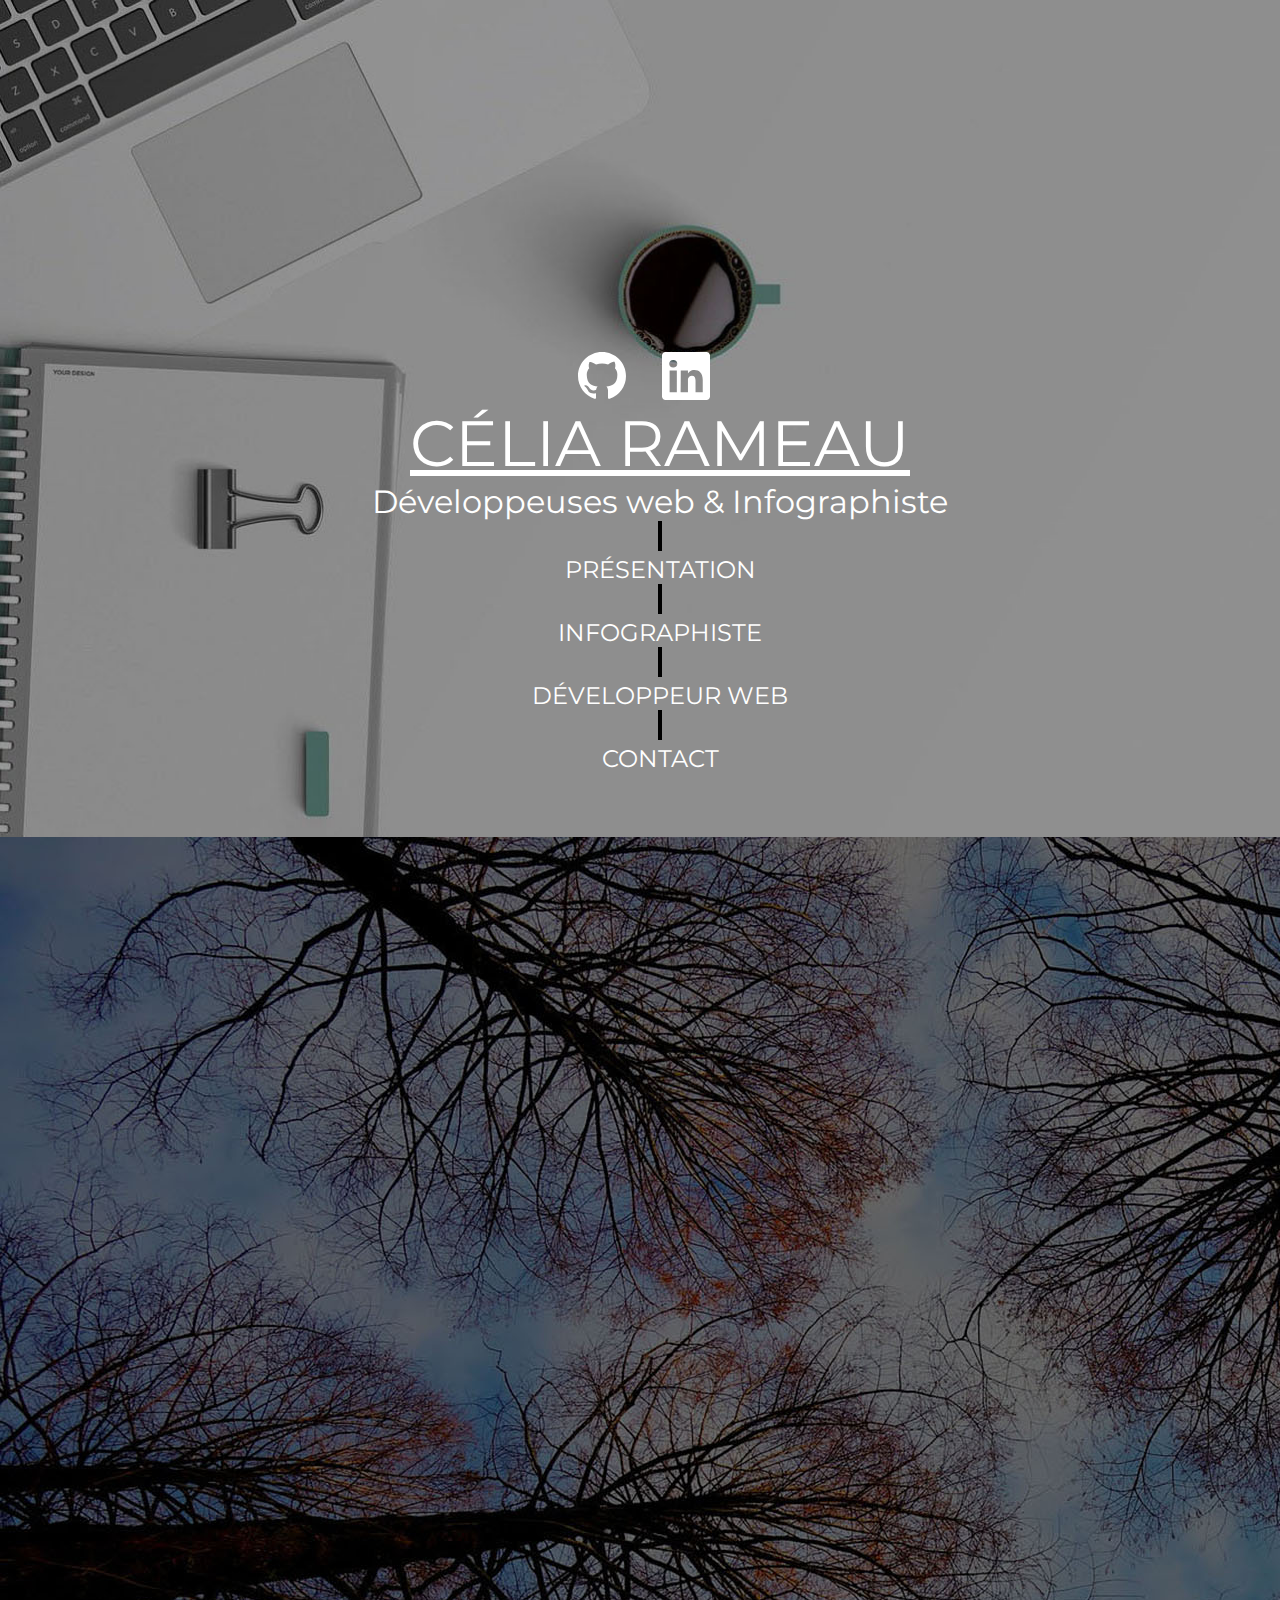
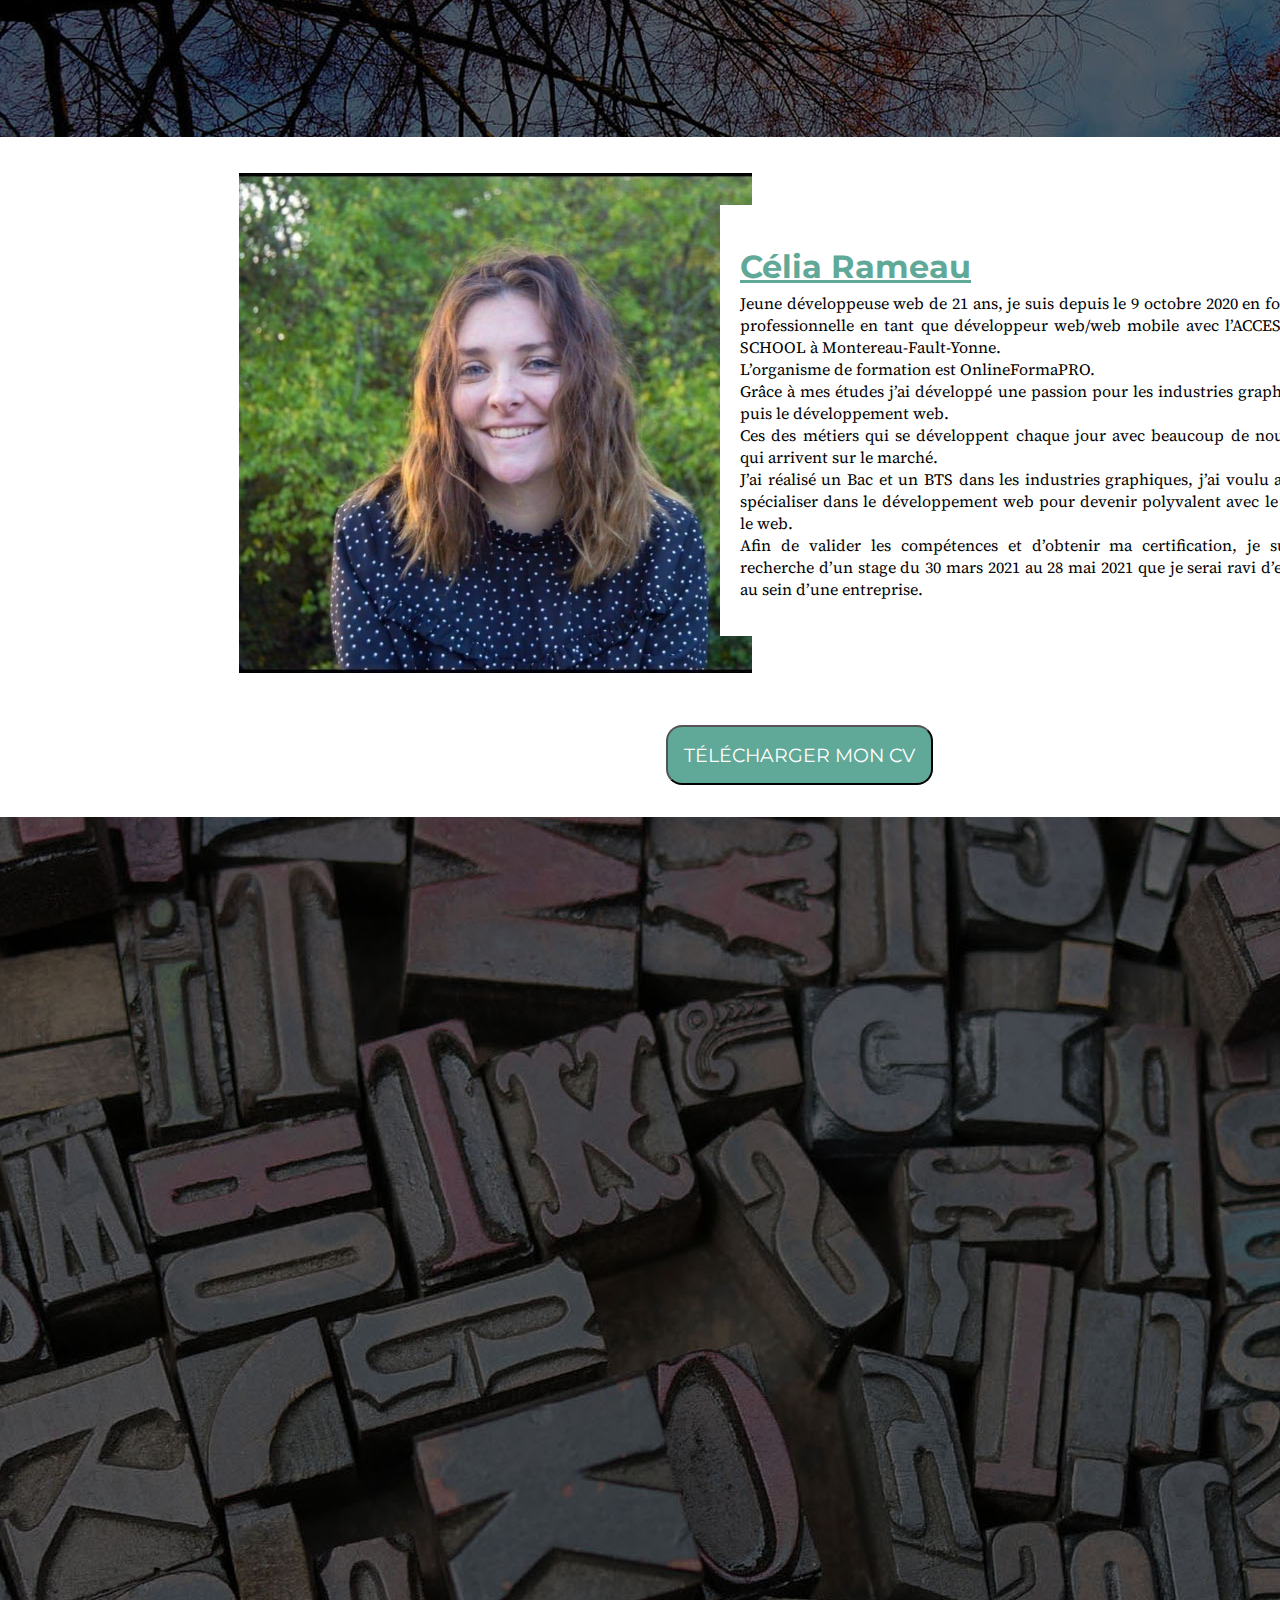
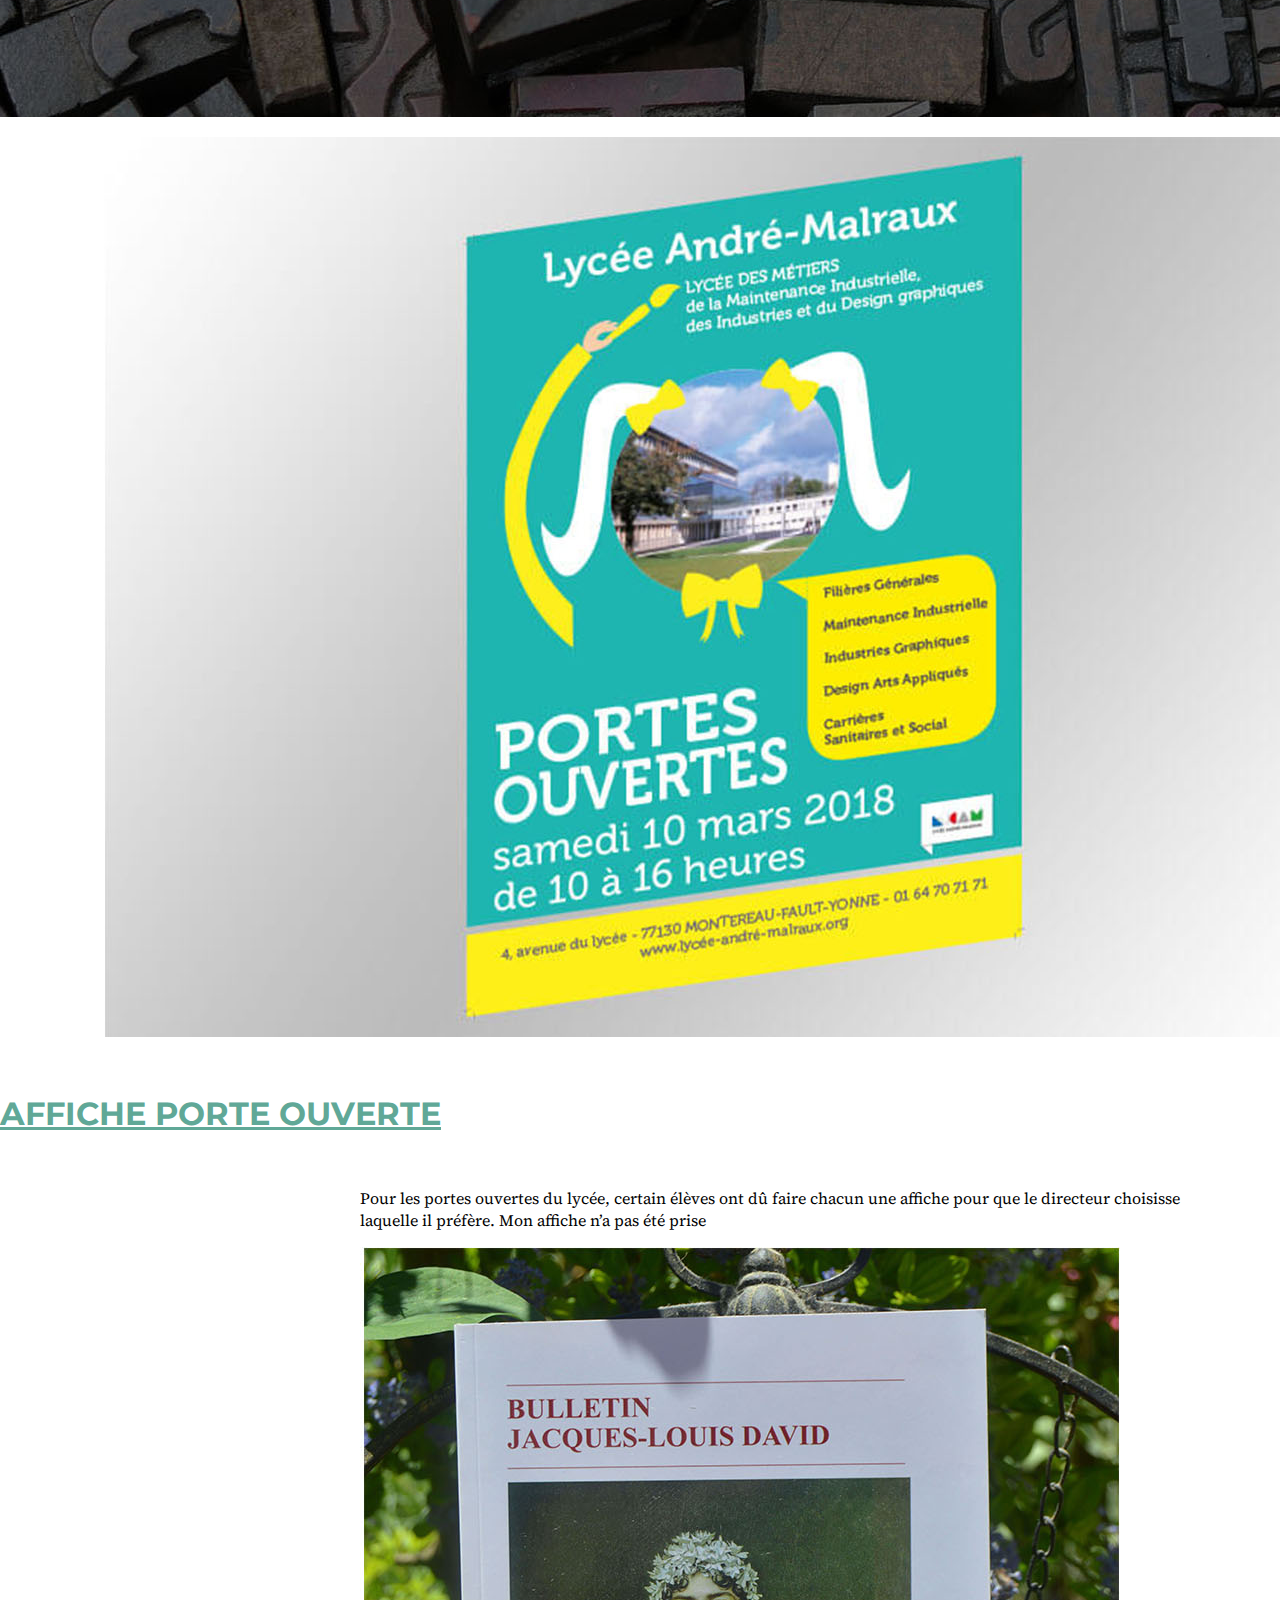
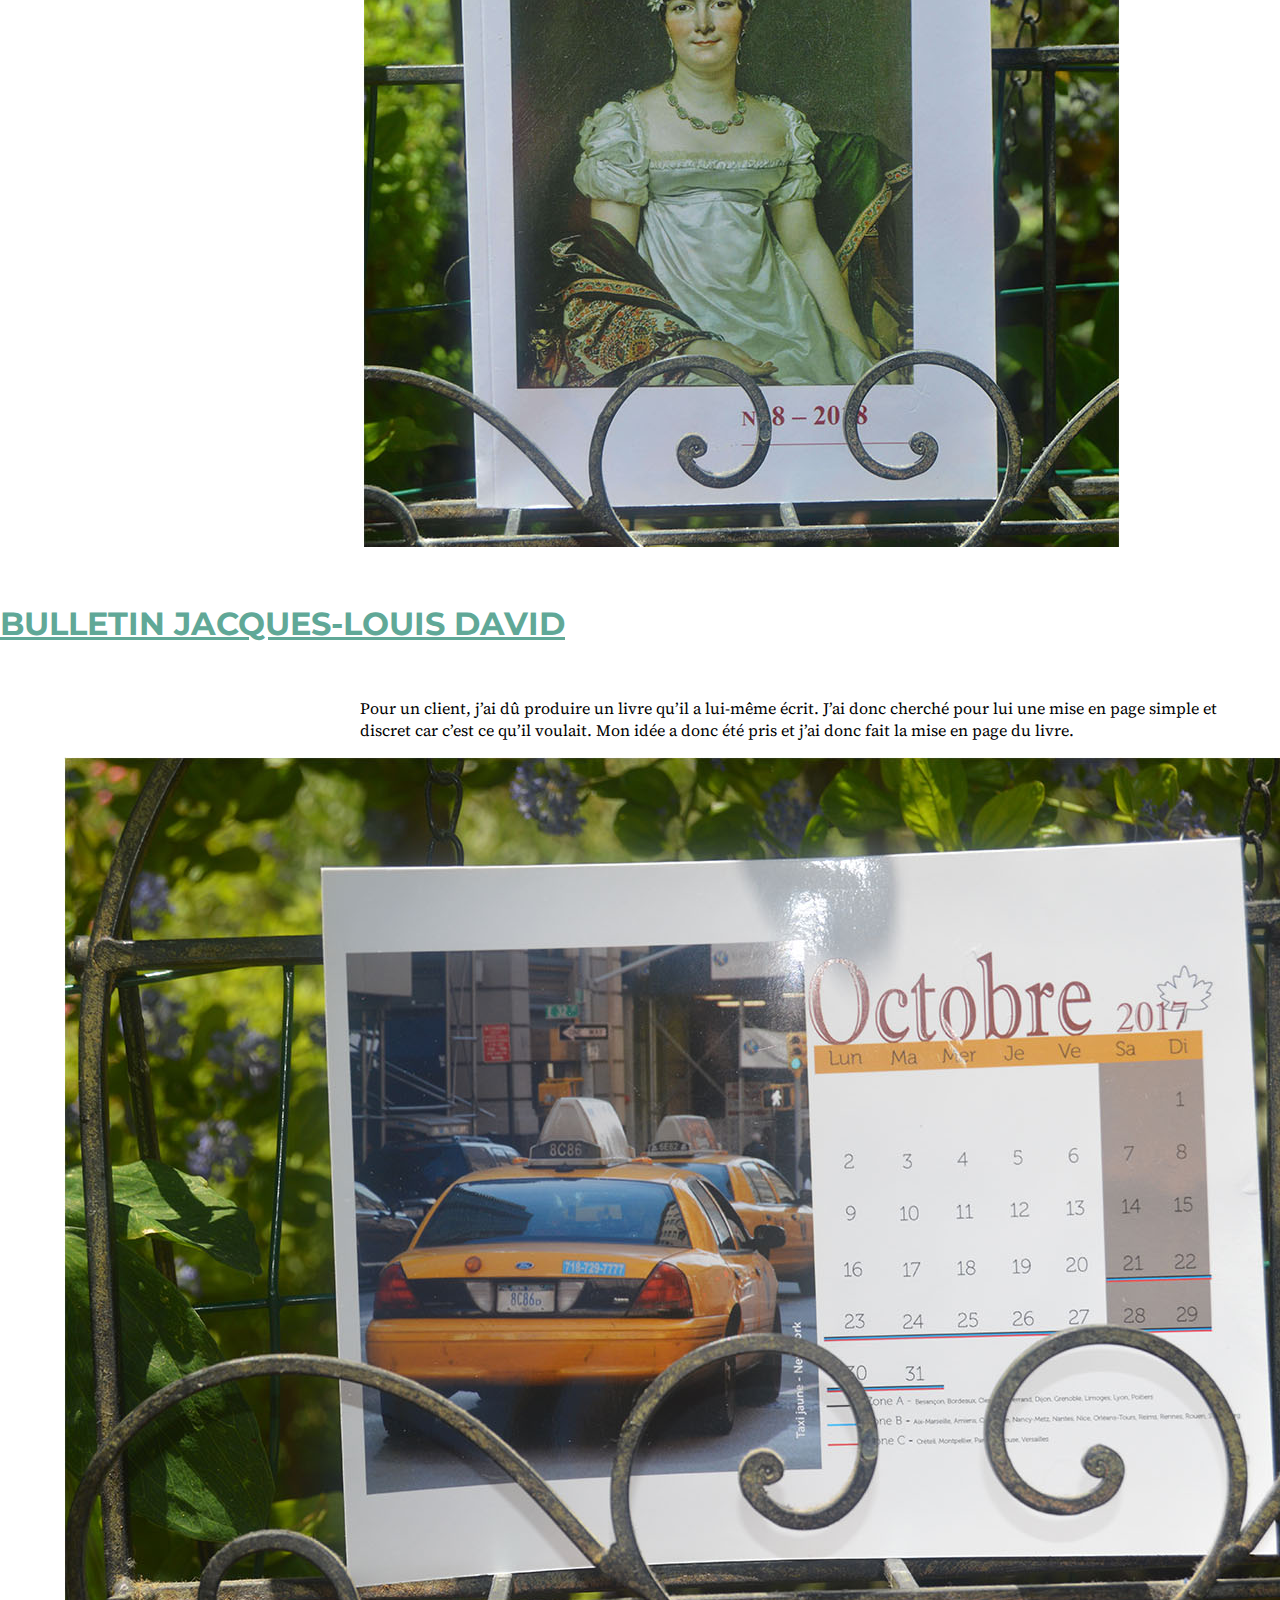
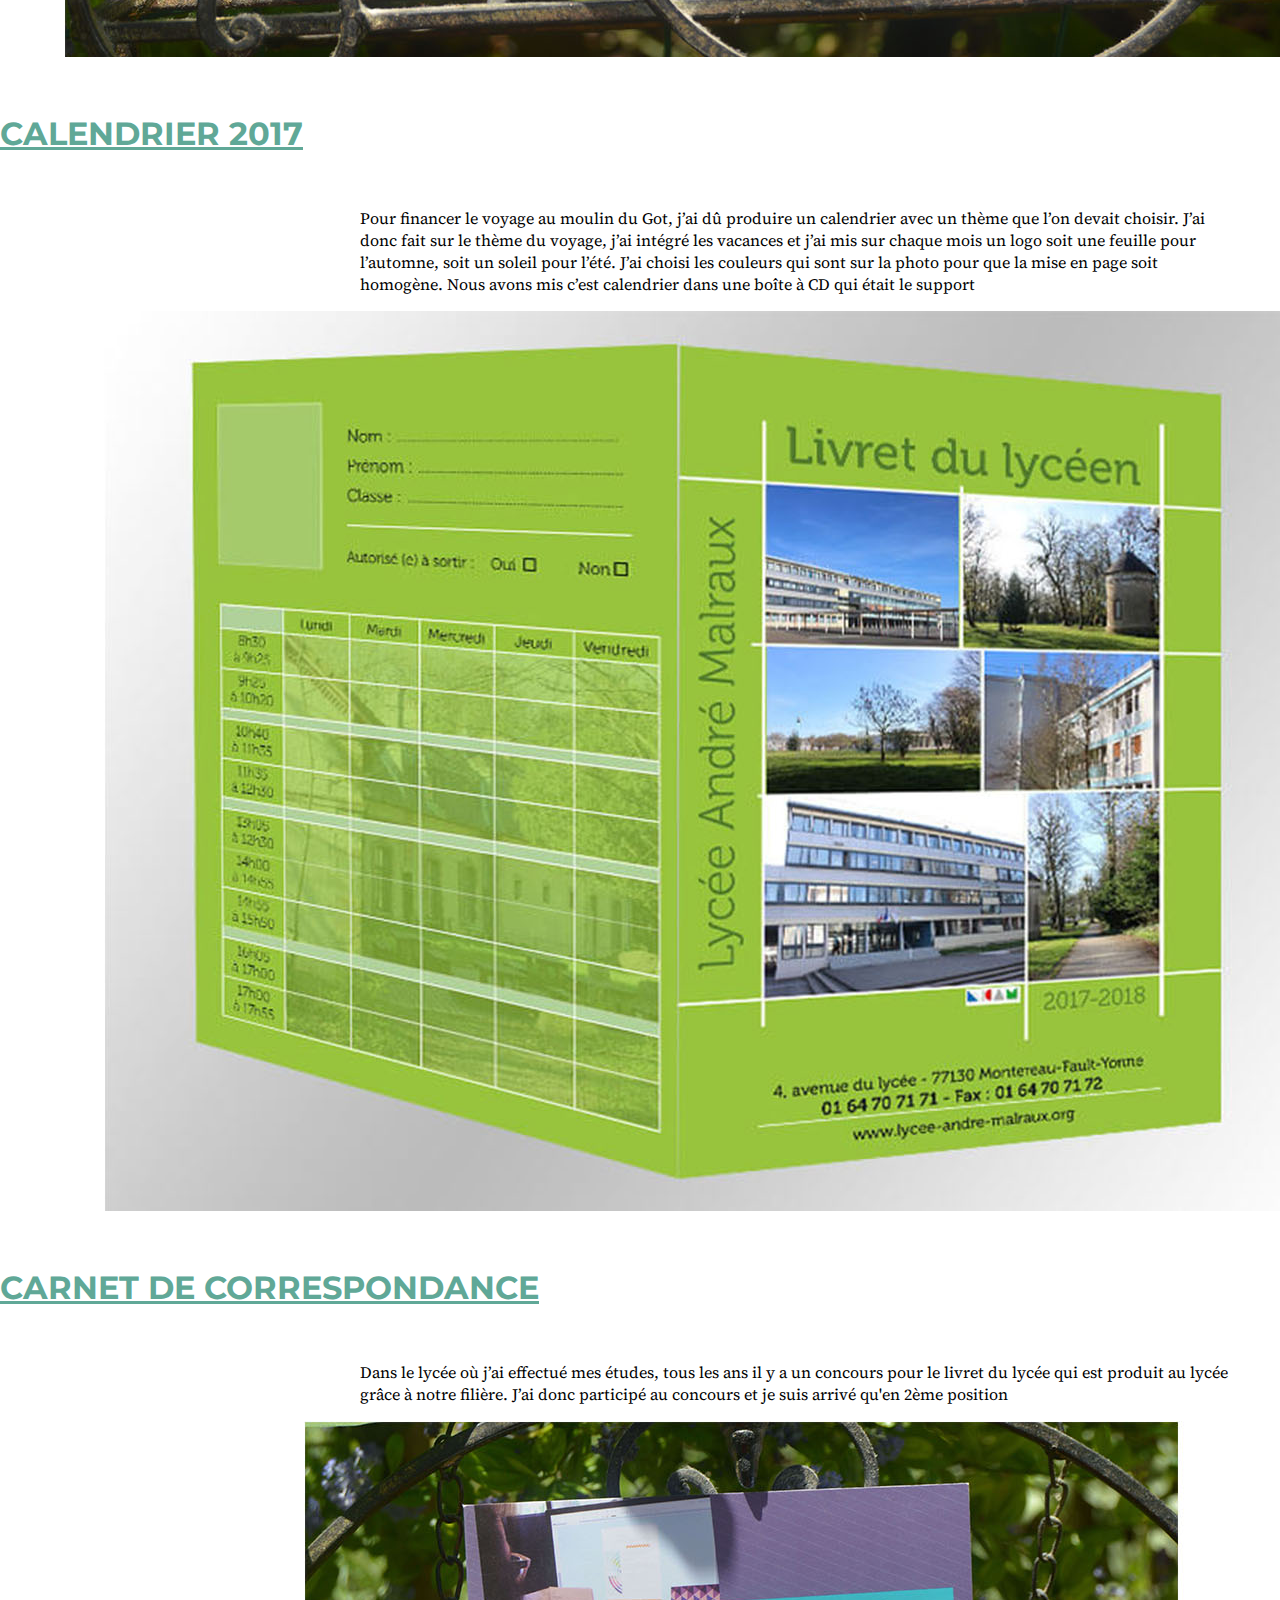
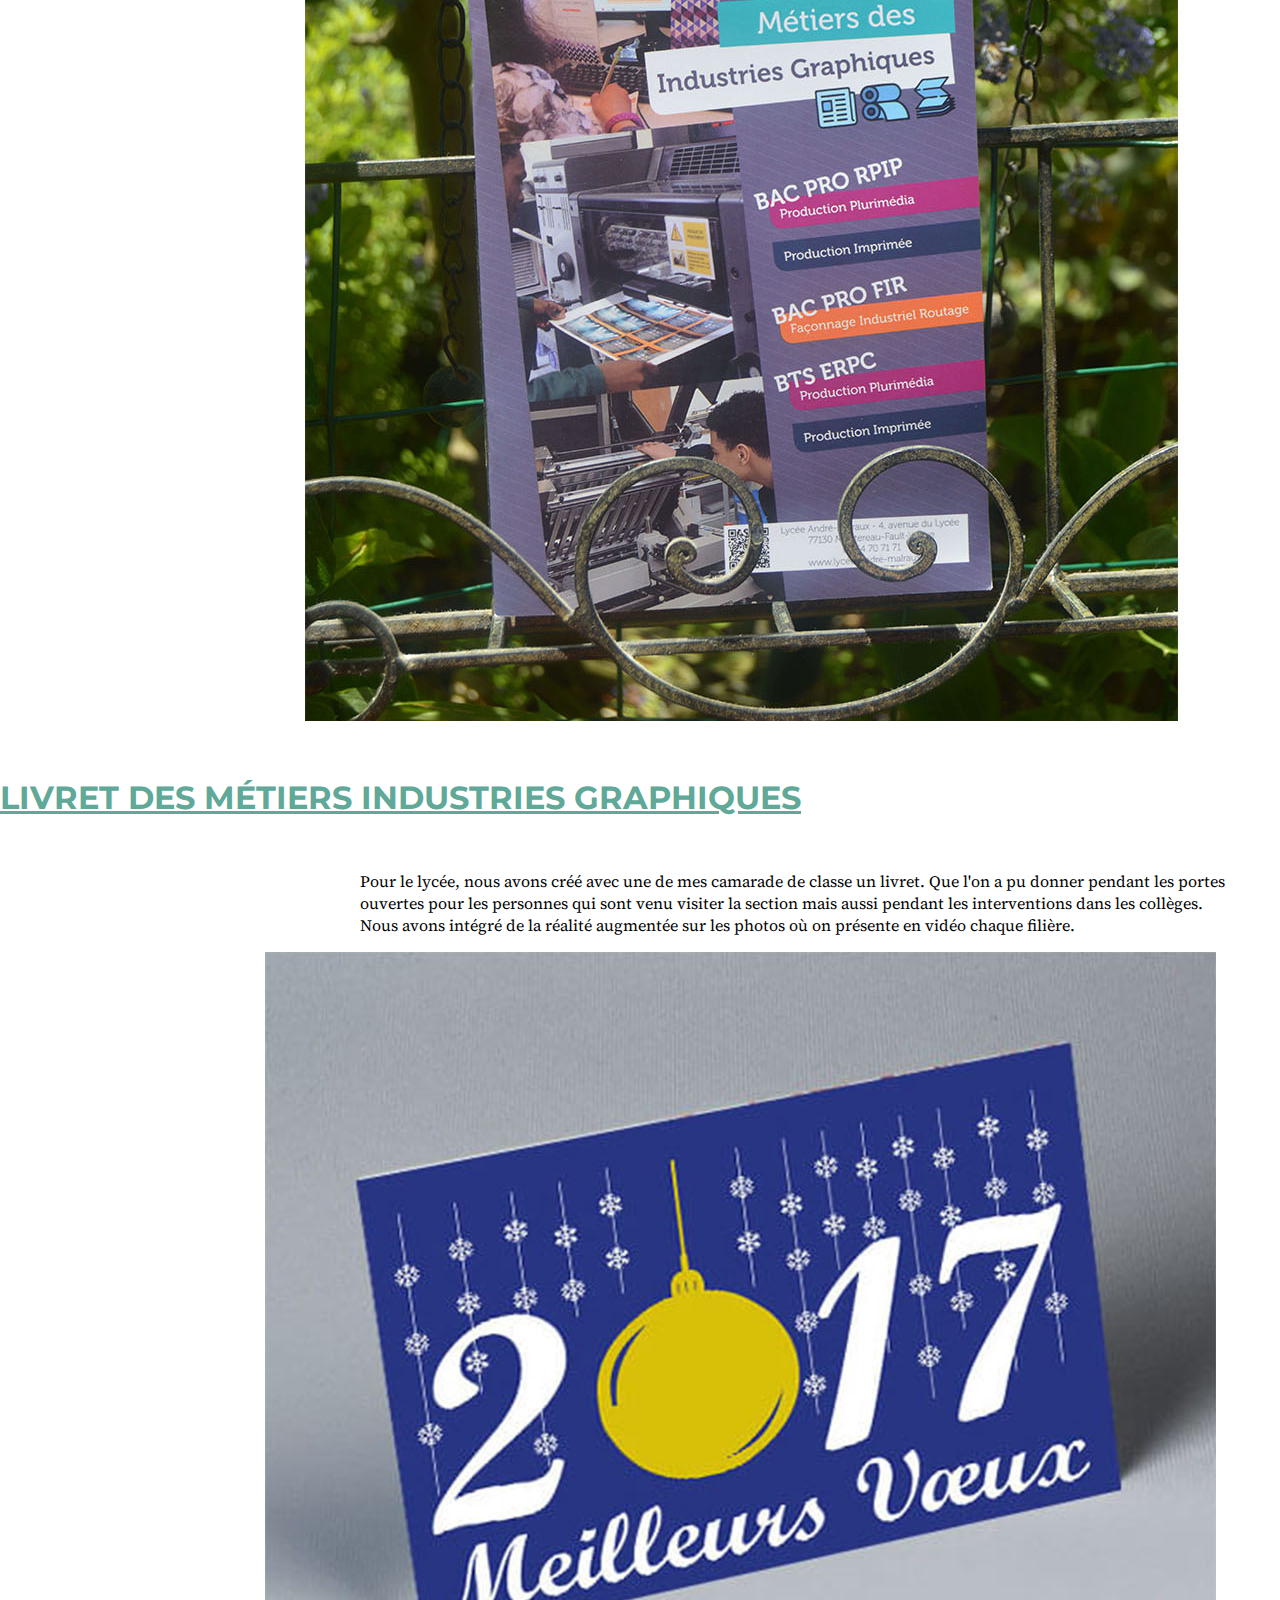
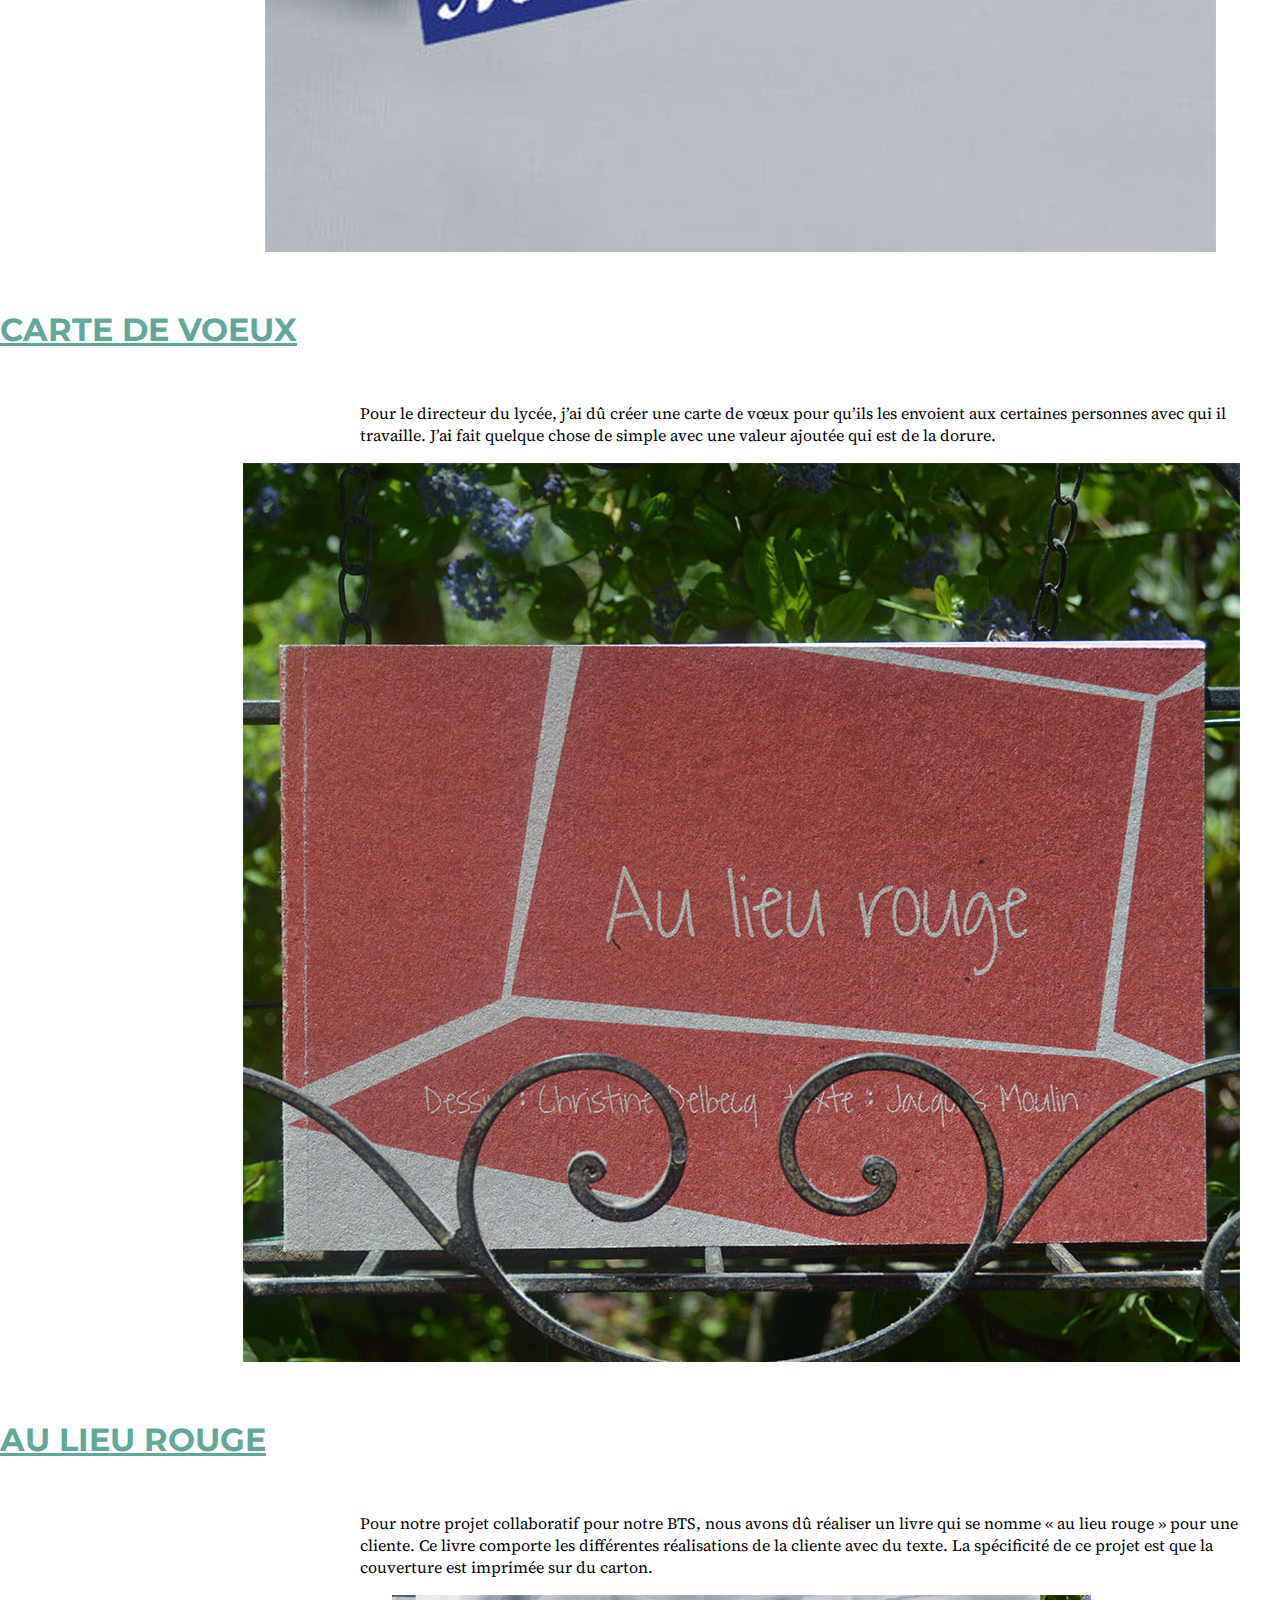
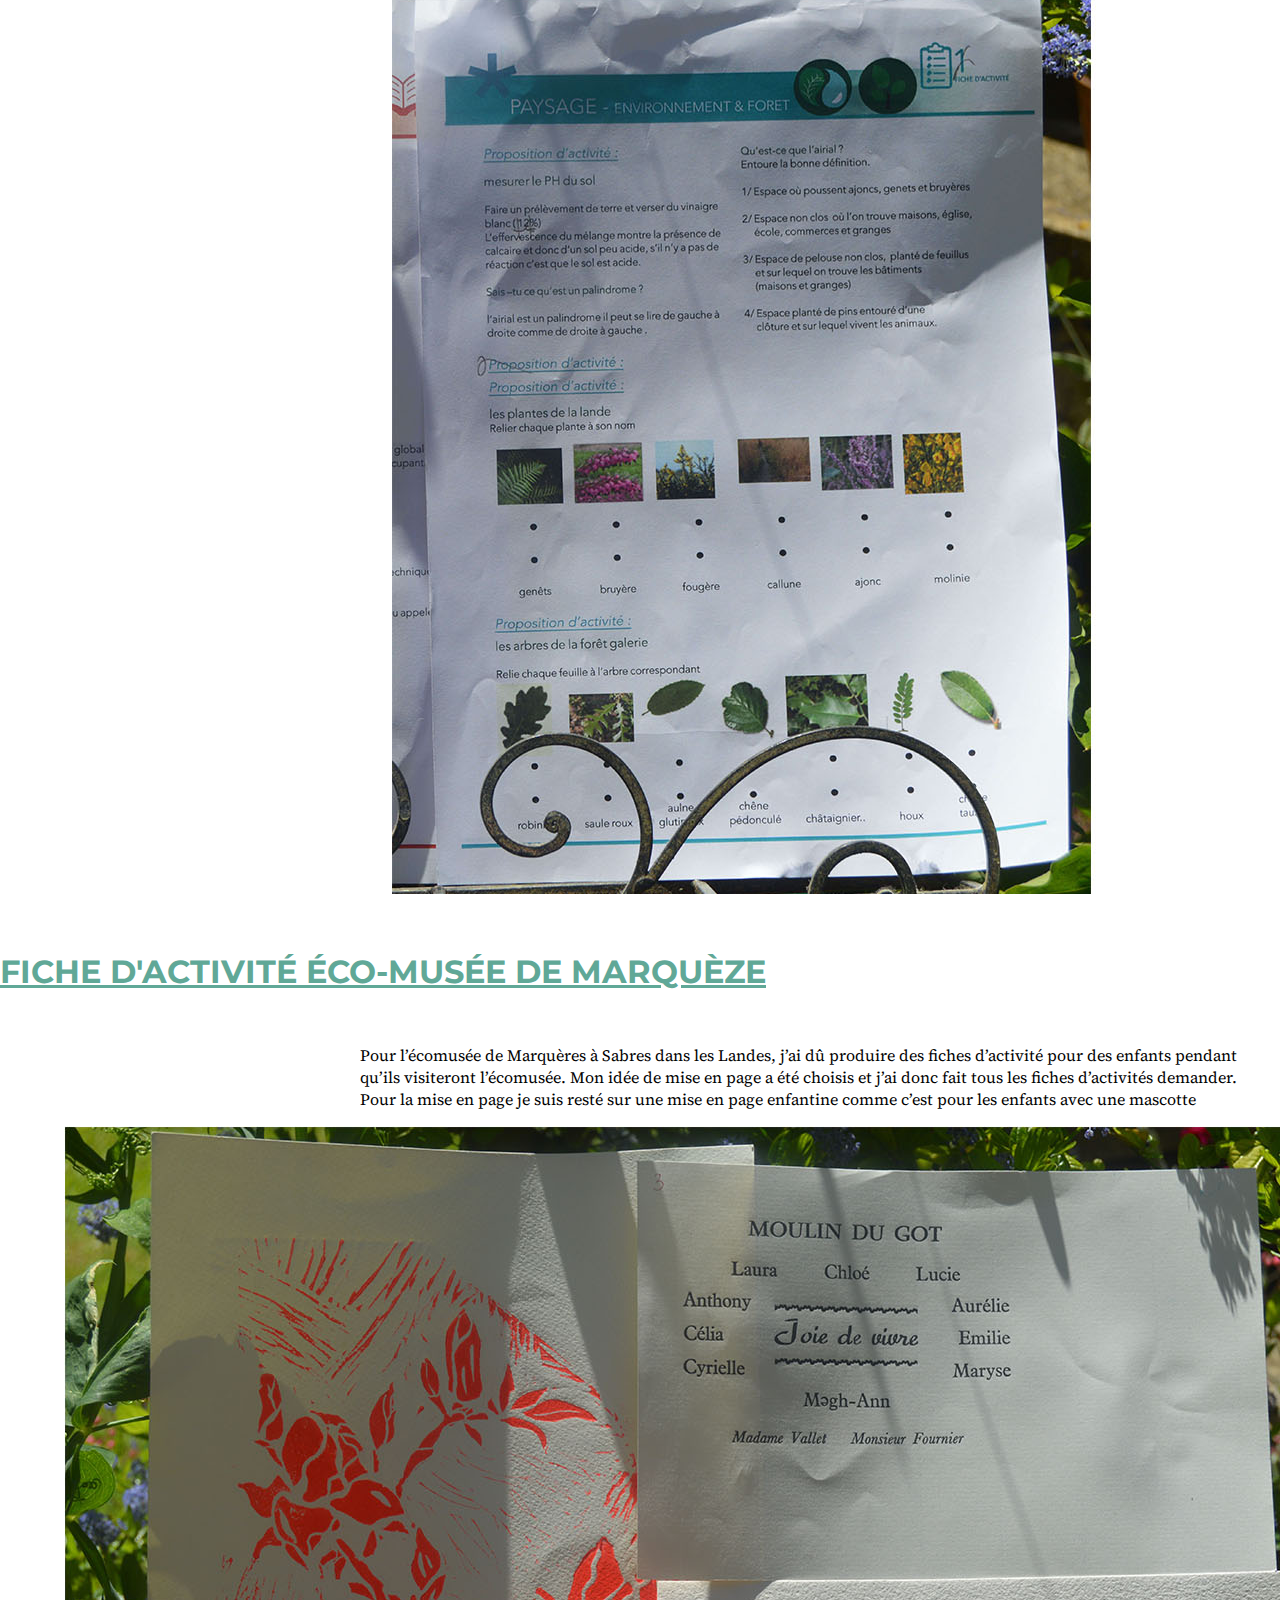
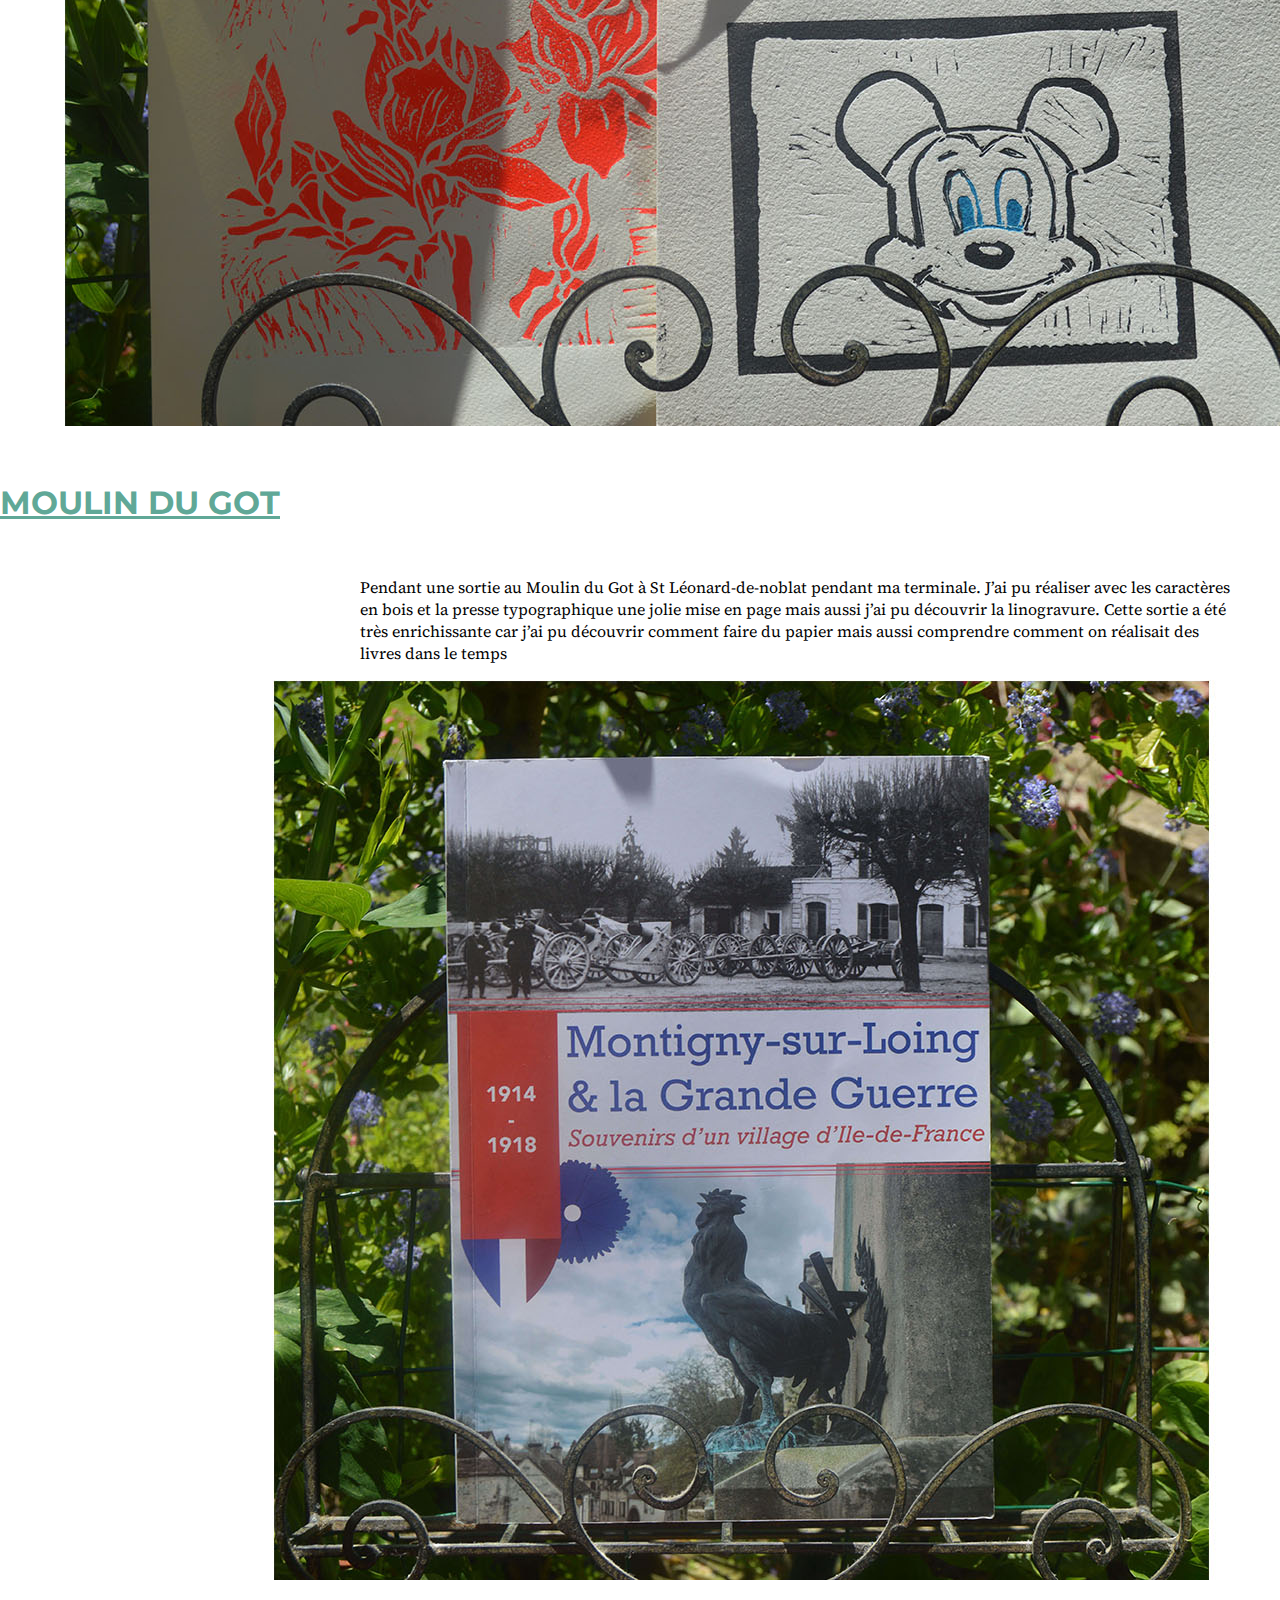
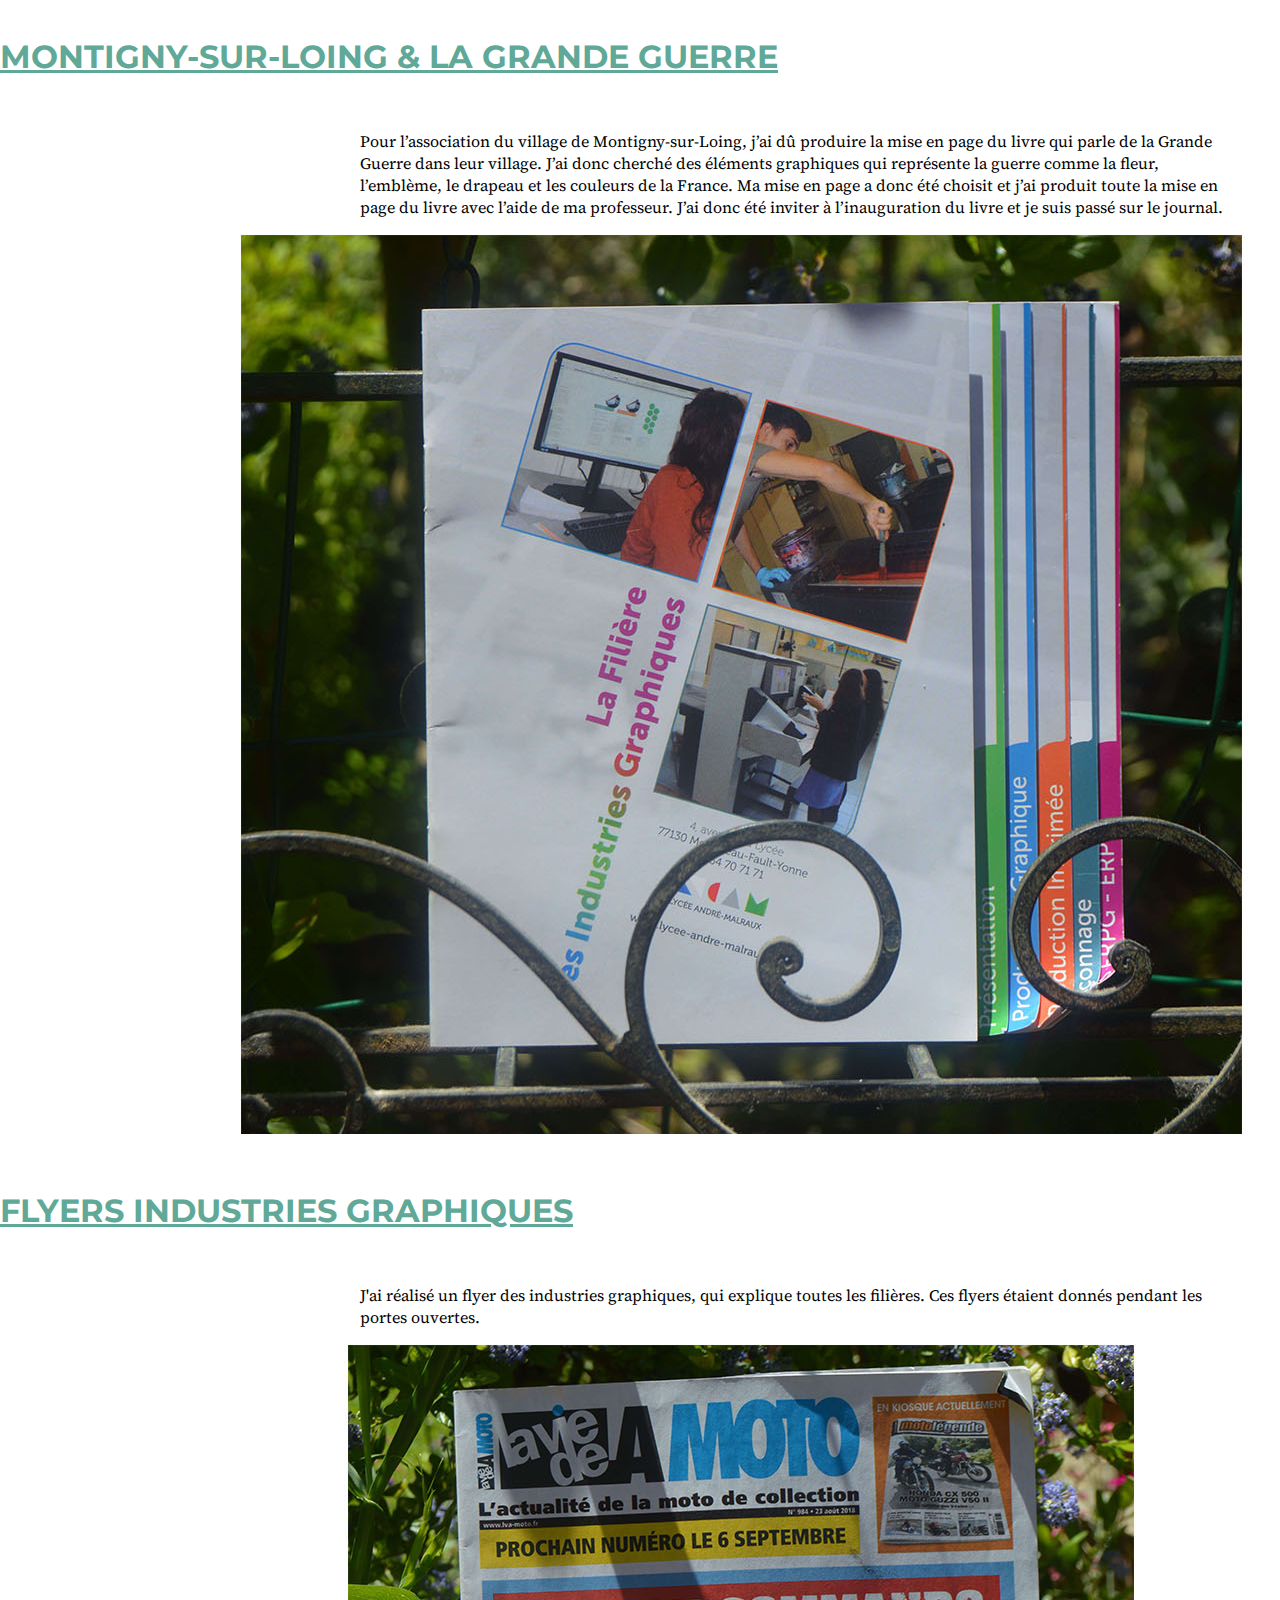
==== index.html @ f7e429fc "manque plus que contact" ====
<!DOCTYPE html>
<html lang="en">
<head>
    <meta charset="UTF-8">
    <meta name="viewport" content="width=device-width, initial-scale=1.0">
    <link href="https://cdn.jsdelivr.net/npm/bootstrap@5.0.0-beta1/dist/css/bootstrap.min.css" rel="stylesheet" integrity="sha384-giJF6kkoqNQ00vy+HMDP7azOuL0xtbfIcaT9wjKHr8RbDVddVHyTfAAsrekwKmP1" crossorigin="anonymous">
    <link href="https://fonts.googleapis.com/css2?family=Montserrat:ital,wght@0,100;0,200;0,300;0,500;0,600;0,700;0,800;0,900;1,100;1,200;1,300;1,400;1,500;1,600;1,700;1,800;1,900&display=swap" rel="stylesheet">
    <link href="https://fonts.googleapis.com/css2?family=Source+Serif+Pro:ital,wght@0,200;0,300;0,400;0,600;0,700;0,900;1,200;1,300;1,400;1,600;1,700;1,900&display=swap" rel="stylesheet">
    <link rel="stylesheet" href="assets/css/index.css">
    <link rel="stylesheet" href="assets/css/accordeon.css">
    
    <title>Document</title>
</head>
<body>
    <!-- HEADER -->
    <header>
        <div id="accueil" class="placement">
            <ul>
                <li>
                  <svg xmlns="http://www.w3.org/2000/svg" width="3em" height="3em" fill="currentColor" class="bi bi-github" viewBox="0 0 16 16">
                    <path d="M8 0C3.58 0 0 3.58 0 8c0 3.54 2.29 6.53 5.47 7.59.4.07.55-.17.55-.38 0-.19-.01-.82-.01-1.49-2.01.37-2.53-.49-2.69-.94-.09-.23-.48-.94-.82-1.13-.28-.15-.68-.52-.01-.53.63-.01 1.08.58 1.23.82.72 1.21 1.87.87 2.33.66.07-.52.28-.87.51-1.07-1.78-.2-3.64-.89-3.64-3.95 0-.87.31-1.59.82-2.15-.08-.2-.36-1.02.08-2.12 0 0 .67-.21 2.2.82.64-.18 1.32-.27 2-.27.68 0 1.36.09 2 .27 1.53-1.04 2.2-.82 2.2-.82.44 1.1.16 1.92.08 2.12.51.56.82 1.27.82 2.15 0 3.07-1.87 3.75-3.65 3.95.29.25.54.73.54 1.48 0 1.07-.01 1.93-.01 2.2 0 .21.15.46.55.38A8.012 8.012 0 0 0 16 8c0-4.42-3.58-8-8-8z"/>
                  </svg>
                  <svg xmlns="http://www.w3.org/2000/svg" width="3em" height="3em" fill="currentColor" class="bi bi-linkedin" viewBox="0 0 16 16">
                    <path d="M0 1.146C0 .513.526 0 1.175 0h13.65C15.474 0 16 .513 16 1.146v13.708c0 .633-.526 1.146-1.175 1.146H1.175C.526 16 0 15.487 0 14.854V1.146zm4.943 12.248V6.169H2.542v7.225h2.401zm-1.2-8.212c.837 0 1.358-.554 1.358-1.248-.015-.709-.52-1.248-1.342-1.248-.822 0-1.359.54-1.359 1.248 0 .694.521 1.248 1.327 1.248h.016zm4.908 8.212V9.359c0-.216.016-.432.08-.586.173-.431.568-.878 1.232-.878.869 0 1.216.662 1.216 1.634v3.865h2.401V9.25c0-2.22-1.184-3.252-2.764-3.252-1.274 0-1.845.7-2.165 1.193v.025h-.016a5.54 5.54 0 0 1 .016-.025V6.169h-2.4c.03.678 0 7.225 0 7.225h2.4z"/>
                  </svg>
                </li>
                <li>
                    <a class="celia" href="#accueil">Célia Rameau <br> </a>
                    <div class="metier">
                        <span>Développeuses web & Infographiste</span>
                    </div>
                </li>
                <div class=" border">
                </div>
                <li>
                    <a href="#presentation">Présentation</a>
                </li>
                <div class=" border">
                </div>
                <li>
                    <a href="#industries">Infographiste</a>
                </li>
                <div class=" border">
                </div>
                <li>
                    <a href="#site">Développeur web</a>
                </li>
                <div class=" border">
                </div>
                <li>
                    <a href="#contact">Contact</a>
                </li>
            </ul>
        </div>
    </header>
    <!-- FIN HEADER -->

    <!-- CONTAINER -->
    <div>
        <div class="display">
            <section>

              <!-- PRESENTATIION -->
              <div id="presentation">
                  <img src="assets/image/arbre.jpg" alt="Landrover.com">
              </div>
              <div id="flush-collapseOne"aria-labelledby="flush-headingOne" data-bs-parent="#accordionFlushExample">
                <div class="accordion-body">
                  <!-- DIV QUI REGROUPE TOUTE MA PRESENTATION-->
                  <div class="produit">
                    <!-- IMAGE DE MOI -->
                    <div>
                      <img src="assets/image/moi.jpg" height="500px" alt="">
                    </div>
                    <!-- FIN DE LIMAGE DE MOI -->
                    <!-- PRESENTATION DE MOI -->
                    <div>
                      <!--PERMET DE METTRE UN FOND-->
                      <div class="article">
                      <!-- PERMET UN PADDING DANS LA DIV ARTICLE -->
                        <div class="article1">
                          <!-- PETITITRE -->
                          <h3>Célia Rameau </h3>
                          <!-- FIN PETITITRE -->
                          <p>Jeune développeuse web de 21 ans, je suis depuis le 9 octobre 2020 en formation professionnelle en tant que développeur web/web mobile avec l’ACCESS CODE SCHOOL à Montereau-Fault-Yonne. <br>L’organisme de formation est OnlineFormaPRO.
                          <br>Grâce à mes études j’ai développé une passion pour les industries graphiques et puis le développement web.<br> Ces des métiers qui se développent chaque jour avec beaucoup de nouveautés qui arrivent sur le marché. <br>
                          J’ai réalisé un Bac et un BTS dans les industries graphiques, j’ai voulu aussi me spécialiser dans le développement web pour devenir polyvalent avec le print et le web.<br>
                          Afin de valider les compétences et d’obtenir ma certification, je suis à la recherche d’un stage du 30 mars 2021 au 28 mai 2021 que je serai ravi d’effectuer au sein d’une entreprise. <br>
                          </p>
                        </div>
                      </div>
                      <!-- FIN DE LA DIV ARTICLE -->
                    </div>
                    <!-- FIN PREMIER DE MOI  -->
                  </div>
                  <!-- FIN DE LA DIV QUI MA PRESENTATION -->
                  <div class="button1">
                    <button type="button " class="button">
                      <a style="color:white;" href="cv.pdf" target="blanck">Télécharger mon CV</a>
                    </button>
                  </div> 
                </div>
              </div>

              <!-- INDUSTRIES GRAPHIQUES -->
              <div id="industries">
                <img src="assets/image/infographiste.jpg" alt="Landrover.com">
              </div>
              <div id="flush-collapseTwo"aria-labelledby="flush-headingTwo" data-bs-parent="#accordionFlushExample">
                <div class="accordion-body">
                  <div id="carouselExampleDark" class="carousel carousel-dark slide" data-bs-ride="carousel">
                    <ol class="carousel-indicators">
                      <li data-bs-target="#carouselExampleDark" data-bs-slide-to="0" class="active"></li>
                      <li data-bs-target="#carouselExampleDark" data-bs-slide-to="1"></li>
                      <li data-bs-target="#carouselExampleDark" data-bs-slide-to="2"></li>
                      <li data-bs-target="#carouselExampleDark" data-bs-slide-to="3"></li>
                      <li data-bs-target="#carouselExampleDark" data-bs-slide-to="4"></li>
                      <li data-bs-target="#carouselExampleDark" data-bs-slide-to="5"></li>
                      <li data-bs-target="#carouselExampleDark" data-bs-slide-to="6"></li>
                      <li data-bs-target="#carouselExampleDark" data-bs-slide-to="7"></li>
                      <li data-bs-target="#carouselExampleDark" data-bs-slide-to="8"></li>
                      <li data-bs-target="#carouselExampleDark" data-bs-slide-to="9"></li>
                      <li data-bs-target="#carouselExampleDark" data-bs-slide-to="10"></li>
                      <li data-bs-target="#carouselExampleDark" data-bs-slide-to="11"></li>
                      <li data-bs-target="#carouselExampleDark" data-bs-slide-to="12"></li>
                      <li data-bs-target="#carouselExampleDark" data-bs-slide-to="13"></li>
                    </ol>
                    <div class="carousel-inner">
                      <div class="carousel-item active" data-bs-interval="10000">
                        <img src="assets/imprimerie/affiche1.jpg" class="d-block w-100" alt="...">
                        <div class="carousel-caption d-none d-md-block bloc">
                          <h5>Affiche Porte ouverte</h5>
                            <div class="paragraphe">
                              <p>Pour les portes ouvertes du lycée, certain élèves ont dû faire chacun une affiche pour que le directeur choisisse laquelle il préfère. Mon affiche n’a pas été prise</p>
                            </div>
                        </div>
                      </div>
                      <div class="carousel-item" data-bs-interval="2000">
                        <img src="assets/imprimerie/bulletin1.JPG" class="d-block w-100" alt="...">
                        <div class="carousel-caption d-none d-md-block bloc">
                          <h5>Bulletin Jacques-Louis David</h5>
                          <div class="paragraphe">
                            <p>Pour un client, j’ai dû produire un livre qu’il a lui-même écrit. J’ai donc cherché pour lui une mise en page simple et discret car c’est ce qu’il voulait. Mon idée a donc été pris et j’ai donc fait la mise en page du livre.</p>
                          </div>
                        </div>
                      </div>
                      <div class="carousel-item">
                        <img src="assets/imprimerie/calendrier1.JPG" class="d-block w-100" alt="...">
                        <div class="carousel-caption d-none d-md-block bloc">
                          <h5> Calendrier 2017</h5>
                          <div class="paragraphe">
                            <p>Pour financer le voyage au moulin du Got, j’ai dû produire un calendrier avec un thème que l’on devait choisir. J’ai donc fait sur le thème du voyage, j’ai intégré les vacances et j’ai mis sur chaque mois un logo soit une feuille pour l’automne, soit un soleil pour l’été. J’ai choisi les couleurs qui sont sur la photo pour que la mise en page soit homogène. Nous avons mis c’est calendrier dans une boîte à CD qui était le support</p>
                          </div>
                        </div>
                      </div>
                      <div class="carousel-item">
                        <img src="assets/imprimerie/carnet de correspondance1.jpg" class="d-block w-100" alt="...">
                        <div class="carousel-caption d-none d-md-block bloc">
                          <h5>Carnet de Correspondance</h5>
                          <div class="paragraphe">
                            <p>Dans le lycée où j’ai effectué mes études, tous les ans il y a un concours pour le livret du lycée qui est produit au lycée grâce à notre filière. J’ai donc participé au concours et je suis arrivé qu'en 2ème position</p>
                          </div>
                        </div>
                      </div>
                      <div class="carousel-item">
                        <img src="assets/imprimerie/carnet1.JPG" class="d-block w-100" alt="...">
                        <div class="carousel-caption d-none d-md-block bloc">
                          <h5> Livret des métiers Industries Graphiques</h5>
                          <div class="paragraphe">
                            <p>Pour le lycée, nous avons créé avec une de mes camarade de classe un livret. Que l'on a pu donner pendant les portes ouvertes pour les personnes qui sont venu visiter la section mais aussi pendant les interventions dans les collèges. Nous avons intégré de la réalité augmentée sur les photos où on présente en vidéo chaque filière.</p>
                          </div>
                        </div>
                      </div>
                      <div class="carousel-item">
                        <img src="assets/imprimerie/carte de voeux1.jpg" class="d-block w-100" alt="...">
                        <div class="carousel-caption d-none d-md-block bloc">
                          <h5>Carte de Voeux</h5>
                          <div class="paragraphe">
                            <p>Pour le directeur du lycée, j’ai dû créer une carte de vœux pour qu’ils les envoient aux certaines personnes avec qui il travaille. J’ai fait quelque chose de simple avec une valeur ajoutée qui est de la dorure.</p>
                          </div>
                        </div>
                      </div>
                      <div class="carousel-item">
                        <img src="assets/imprimerie/delbecq1.JPG" class="d-block w-100" alt="...">
                        <div class="carousel-caption d-none d-md-block bloc">
                          <h5>Au lieu Rouge</h5>
                          <div class="paragraphe">
                            <p>Pour notre projet collaboratif pour notre BTS, nous avons dû réaliser un livre qui se nomme « au lieu rouge » pour une cliente. Ce livre comporte les différentes réalisations de la cliente avec du texte. La spécificité de ce projet est que la couverture est imprimée sur du carton.</p>
                          </div>
                        </div>
                      </div>
                      <div class="carousel-item">
                        <img src="assets/imprimerie/fiche1.JPG" class="d-block w-100" alt="...">
                        <div class="carousel-caption d-none d-md-block bloc">
                          <h5>Fiche d'activité éco-musée de Marquèze</h5>
                          <div class="paragraphe">
                            <div class="paragraphe">
                              <p>Pour l’écomusée de Marquères à Sabres dans les Landes, j’ai dû produire des fiches d’activité pour des enfants pendant qu’ils visiteront l’écomusée. Mon idée de mise en page a été choisis et j’ai donc fait tous les fiches d’activités demander. Pour la mise en page je suis resté sur une mise en page enfantine comme c’est pour les enfants avec une mascotte</p>
                            </div>
                          </div>
                        </div>
                      </div>
                      <div class="carousel-item">
                        <img src="assets/imprimerie/imprimerie1.JPG" class="d-block w-100" alt="...">
                        <div class="carousel-caption d-none d-md-block bloc">
                          <h5>Moulin du Got</h5>
                          <div class="paragraphe">
                            <p>Pendant une sortie au Moulin du Got à St Léonard-de-noblat pendant ma terminale. J’ai pu réaliser avec les caractères en bois et la presse typographique une jolie mise en page mais aussi j’ai pu découvrir la linogravure. Cette sortie a été très enrichissante car j’ai pu découvrir comment faire du papier mais aussi comprendre comment on réalisait des livres dans le temps</p>
                          </div>
                        </div>
                      </div>
                      <div class="carousel-item">
                        <img src="assets/imprimerie/livre1.JPG" class="d-block w-100" alt="...">
                        <div class="carousel-caption d-none d-md-block bloc">
                          <h5>Montigny-sur-Loing & la grande guerre</h5>
                          <div class="paragraphe">
                            <p>Pour l’association du village de Montigny-sur-Loing, j’ai dû produire la mise en page du livre qui parle de la Grande Guerre dans leur village. J’ai donc cherché des éléments graphiques qui représente la guerre comme la fleur, l’emblème, le drapeau et les couleurs de la France. Ma mise en page a donc été choisit et j’ai produit toute la mise en page du livre avec l’aide de ma professeur. J’ai donc été inviter à l’inauguration du livre et je suis passé sur le journal.</p>
                          </div>
                        </div>
                      </div>
                      <div class="carousel-item">
                        <img src="assets/imprimerie/livret1.JPG" class="d-block w-100" alt="...">
                        <div class="carousel-caption d-none d-md-block bloc">
                          <h5>Flyers industries graphiques</h5>
                          <div class="paragraphe">
                            <p>J'ai réalisé un flyer des industries graphiques, qui explique toutes les filières. Ces flyers étaient donnés pendant les portes ouvertes.</p>
                          </div>
                        </div>
                      </div>
                      <div class="carousel-item">
                        <img src="assets/imprimerie/moto1.JPG" class="d-block w-100" alt="...">
                        <div class="carousel-caption d-none d-md-block bloc">
                          <h5>La vie de la moto</h5>
                          <div class="paragraphe">
                            <p>Pendant mon stage de BTS dans une entreprise qui se nomme « Éditions LVA » à Avon. J’ai réalisé des mises en page et retouché les photos pour le magazine "la vie de la moto".</p>
                          </div>
                        </div>
                      </div>
                      <div class="carousel-item">
                        <img src="assets/imprimerie/paroleaccouche1.JPG" class="d-block w-100" alt="...">
                        <div class="carousel-caption d-none d-md-block bloc">
                          <h5>Paroles d'accouchées</h5>
                          <div class="paragraphe">
                            <p>Pour notre projet de fin d’études en BTS, avec mon groupe nous avons eu un projet à réaliser d’une cliente. Nous avons donc réalisé une jaquette, je me suis occupée de l’intérieur du livre et de la couverture et un beau pop-up intégré au livre. Il y a aussi de la réalité augmentée intégrer dans le livre sur des photos qui contient des fiches audio.</p>
                          </div>
                        </div>
                      </div>
                      <div class="carousel-item">
                        <img src="assets/imprimerie/tendance1.JPG" class="d-block w-100" alt="...">
                        <div class="carousel-caption d-none d-md-block bloc">
                          <h5>Tendance Vintage</h5>
                          <div class="paragraphe">
                            <p>Pendant mon stage de BTS dans une entreprise qui se nomme « Éditions LVA » à Avon. J’ai réalisé des mises en page et retouché les photos pour le magazine "tendance vintage".</p>
                          </div>
                        </div>
                      </div>
                    </div>
                    <a class="carousel-control-prev" href="#carouselExampleDark" role="button" data-bs-slide="prev">
                      <span class="carousel-control-prev-icon" aria-hidden="true"></span>
                      <span class="visually-hidden">Previous</span>
                    </a>
                    <a class="carousel-control-next" href="#carouselExampleDark" role="button" data-bs-slide="next">
                      <span class="carousel-control-next-icon" aria-hidden="true"></span>
                      <span class="visually-hidden">Next</span>
                    </a>
                  </div>
                </div>
              </div>
              
              <!-- SITE INTERNET -->
              <div id="site">
                <img src="assets/image/prog.png" alt="Landrover.com">
              </div>
              <div id="flush-collapseThree"aria-labelledby="flush-headingThree" data-bs-parent="#accordionFlushExample">
                <div class="accordion-body">
                  <div id="carouselExampleDark" class="carousel carousel-dark slide" data-bs-ride="carousel">
                    <ol class="carousel-indicators">
                      <li data-bs-target="#carouselExampleDark" data-bs-slide-to="0" class="active"></li>
                    </ol>
                    <div class="carousel-inner">
                      <div class="carousel-item active" data-bs-interval="10000">
                        <img src="assets/Internet/dashbord.jpg" class="d-block w-100" alt="...">
                        <div class="carousel-caption d-none d-md-block bloc">
                          <h5>Projet Dashbord</h5>
                            <div class="paragraphe">
                              <p>Réalisation d’un projet Dashboard pour apprendre à utiliser le CRUD. Avec une page connexion, Dashboard, ajouter, modifier.</p>
                              <a style="color: rgb(93, 168, 151);" href="https://github.com/celia77940/PDO-CRUD2">Github - Projet Dashboard</a>
                            </div>
                        </div>
                      </div>
                    </div>
                    <a class="carousel-control-prev" href="#carouselExampleDark" role="button" data-bs-slide="prev">
                      <span class="carousel-control-prev-icon" aria-hidden="true"></span>
                      <span class="visually-hidden">Previous</span>
                    </a>
                    <a class="carousel-control-next" href="#carouselExampleDark" role="button" data-bs-slide="next">
                      <span class="carousel-control-next-icon" aria-hidden="true"></span>
                      <span class="visually-hidden">Next</span>
                    </a>
                  </div>
                </div>
              </div>
              
              <figure class="figure" id="contact">
                <img src="assets/image/foret.jpg" alt="Landrover.com">
              </figure>
              <div id="flush-collapseThree"aria-labelledby="flush-headingThree" data-bs-parent="#accordionFlushExample">
                <div class="accordion-body">

                </div>
              </div>

            </section>
            <!-- ASIDE -->
            <aside>
            <div class="placement2 aside">
                <ul>
                    <li>
                        <a href="#accueil">Célia Rameau <br></a>
                    </li>
                    <div class=" border">
                    </div>
                    <li>
                        <a href="#presentation">Présentation</a>
                        <div class="button" id="flush-headingOne">
                            <button type="button" data-bs-toggle="collapse" data-bs-target="#flush-collapseOne" aria-expanded="false" aria-controls="flush-collapseOne">
                        </div>
                    </li>
                    <div class=" border">
                    </div>
                    <li>
                        <a href="#industries">Infographiste</a>
                        <div class="button" id="flush-headingTwo">
                            <button type="button" data-bs-toggle="collapse" data-bs-target="#flush-collapseTwo" aria-expanded="false" aria-controls="flush-collapseTwo">
                        </div>
                    </li>
                    <div class=" border">
                    </div>
                    <li>
                        <a href="#site">Développeur web</a>
                        <div class="button" id="flush-headingThree">
                            <button type="button" data-bs-toggle="collapse" data-bs-target="#flush-collapseThree" aria-expanded="false" aria-controls="flush-collapseThree">
                        </div>
                    </li>
                    <div class=" border">
                    </div>
                    <li>
                        <a href="#contact">Contact</a>
                        <div class="button" id="flush-headingFour">
                            <button type="button" data-bs-toggle="collapse" data-bs-target="#flush-collapseFour" aria-expanded="false" aria-controls="flush-collapseFour">
                        </div>
                    </li>
                </ul>
            </div>
            </aside>
            <!--ASIDE -->
        </div>
    </div>
    <!-- FIN CONTAINER -->
    <!-- SCRIPT -->
    <script src="https://cdn.jsdelivr.net/npm/@popperjs/core@2.5.4/dist/umd/popper.min.js" integrity="sha384-q2kxQ16AaE6UbzuKqyBE9/u/KzioAlnx2maXQHiDX9d4/zp8Ok3f+M7DPm+Ib6IU" crossorigin="anonymous"></script>
    <script src="https://cdn.jsdelivr.net/npm/bootstrap@5.0.0-beta1/dist/js/bootstrap.min.js" integrity="sha384-pQQkAEnwaBkjpqZ8RU1fF1AKtTcHJwFl3pblpTlHXybJjHpMYo79HY3hIi4NKxyj" crossorigin="anonymous"></script>
    <!-- FIN SCRIPT -->
</body>
</html>
---- assets/css/index.css ----
body{
    margin: 0px;
    font-family: 'Montserrat', sans-serif;
}

.display{
    display: flex;
}

header{
    background-image: url(../image/table.jpg);
    background-size: cover;
}

li{
    list-style: none;
}

a{
    font-family: 'Montserrat', sans-serif;;
    font-size: 1.5em;
    text-decoration: none;
    color: white;
    text-transform: uppercase;
    font-weight: 400;
}

.celia{
    font-size: 4em;
    text-decoration: underline;
}

svg{
    color: white;
    margin-right: 2em;
}
.metier span{
    font-size: 2em;
    color: white;
}

.placement{
    text-align: center;
    padding-top: 21em;
    padding-bottom: 3em;
}

.border{
    border-left: 4px solid black; 
    height: 30px; 
    display: inline-block;
}

.button button{
    height: 30px;
    width: 30px;
    border-radius: 40px;
    background-color:white ;
    border: 0.5px solid white; 
}

aside{
    text-align: center;
    padding-top: 2em;
    padding-right: 2em;
    background-color: rgb(93, 168, 151);
}

.aside{
    position: -webkit-sticky;
    position: sticky;
    top: 13em;
}

.accordion-body{
    padding: 0rem;
}
---- assets/css/accordeon.css ----
body{
    margin: 0%;
}

p{
    font-family: 'Source Serif Pro', serif;
}
.accordion-body{
    padding: 0rem;
}

/*PREMIERE DIV DE MON ARTICLE */
.produit{
    display: flex;
    justify-content: center;
    padding-top: 2em;
}

/* PETITTITRE */
h3{
    font-size: 2em;
    font-family: 'Montserrat', sans-serif;
    color:rgb(96, 168, 151); 
    text-decoration: underline;
}

/* PERMET DE METTRE UN FOND BLANC APRES LA DIV PRODUIT */
.article{
    background-color:white;
    margin-left: -32px;
    width: 40em;
    margin-top: 2em;
}

/* PADDING DANS ARTICLE1 */
.article1{
    padding: 20px;
}

/* PETITTITRE */
h3{
    line-height: 0.6em;
    margin-bottom: 0.5em
}

/* PETITTITRE */
.petittitre5{
    font-size: 3em;
    text-transform: uppercase;
    font-family: 'Montserrat', sans-serif;

}

/* PETITTITRE */
.petittitre6{
    font-size: 3em;
    font-family: 'Parisienne', cursive; 
    color:rgb(96, 168, 151); 
}

/* BUTTON CV */

.button1{
    margin-top: 3em;
    text-align: center;
    margin-bottom: 2em;
}

.button1 button{
    padding: 1rem;
    border-radius:1rem ;
    background-color: rgb(96, 168, 151);
    text-transform: uppercase;
    font-size: 0.8em;
}

.bloc{
    background-color: white;
}

.carousel-caption {
    right: 3%;
    left: 3%;
}

h5{
    font-size: 2em;
    text-transform: uppercase;
    color: rgb(96, 168, 151);
    text-decoration: underline;
}

.paragraphe{
    margin: 0 auto;
    width: 55em;}

/* PARAGAPHE DE LA DIV ARTICLE */
.article p{
    text-align: justify;
}
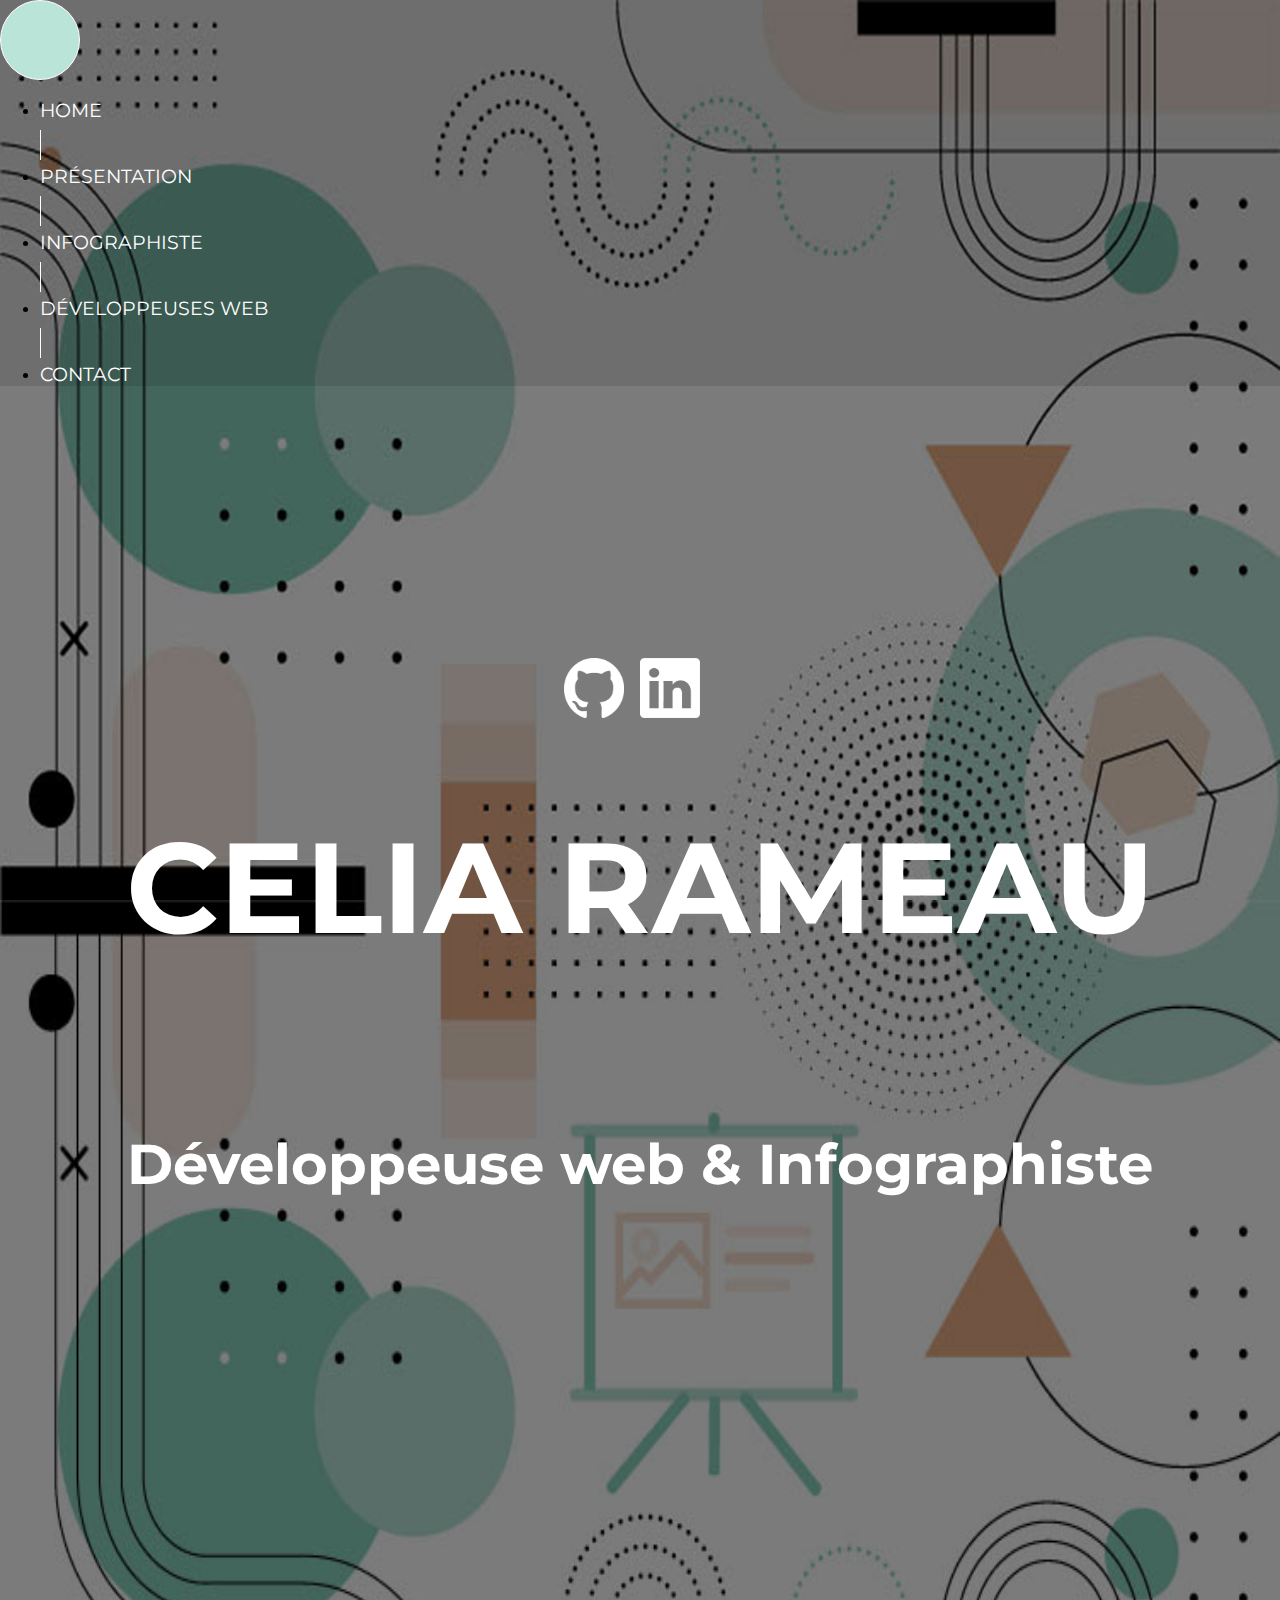
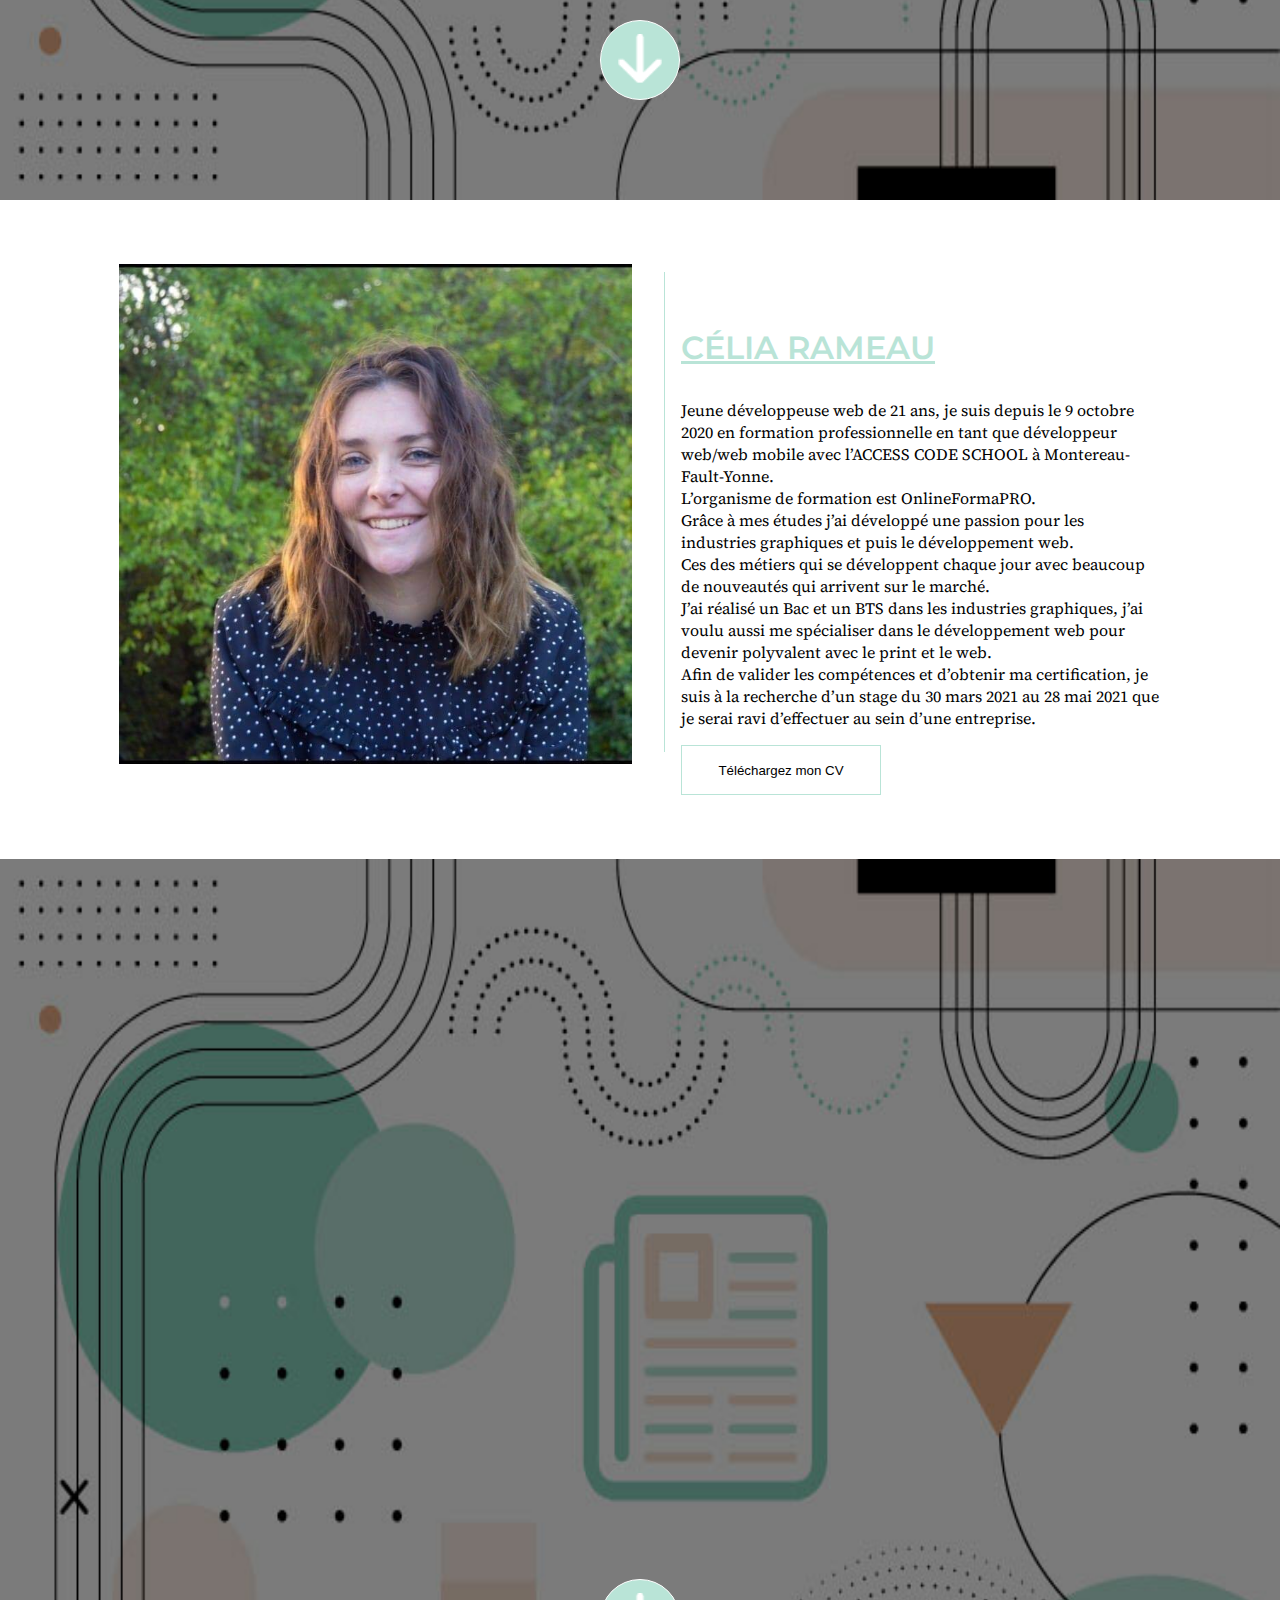
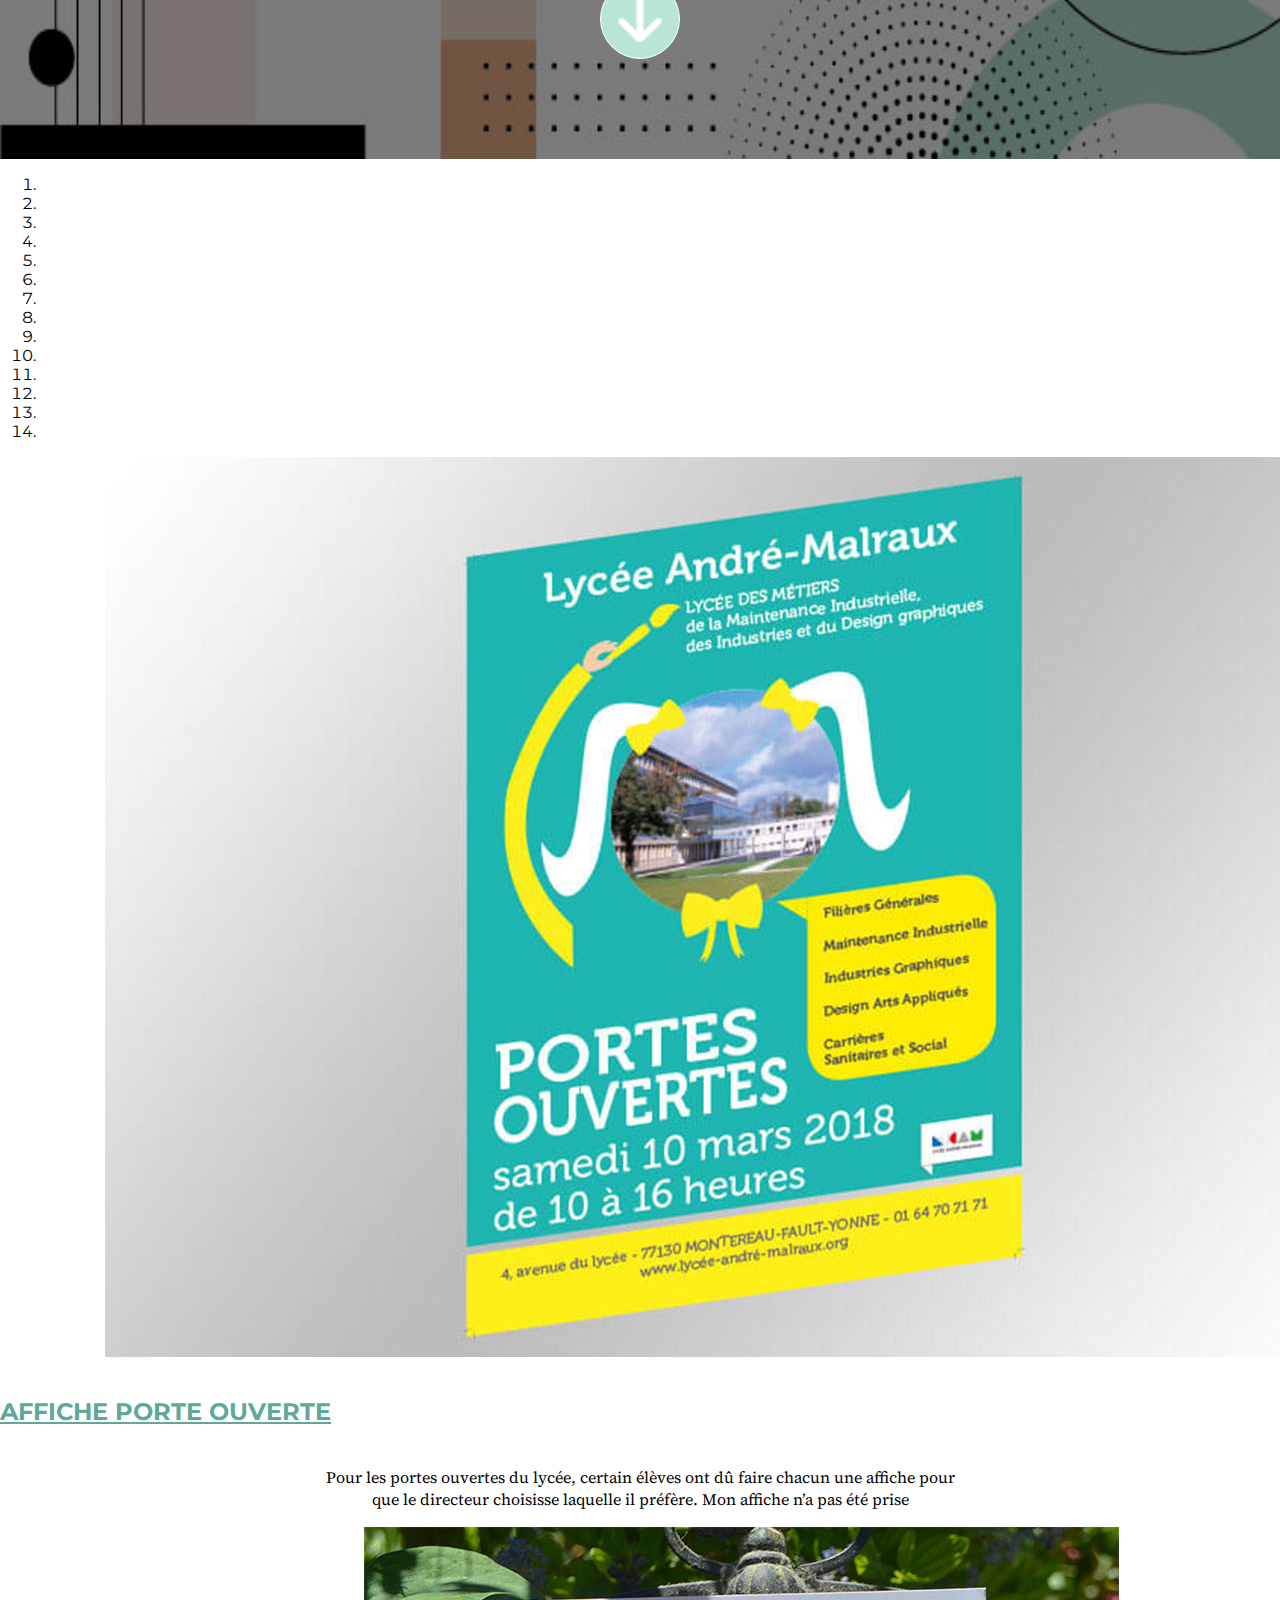
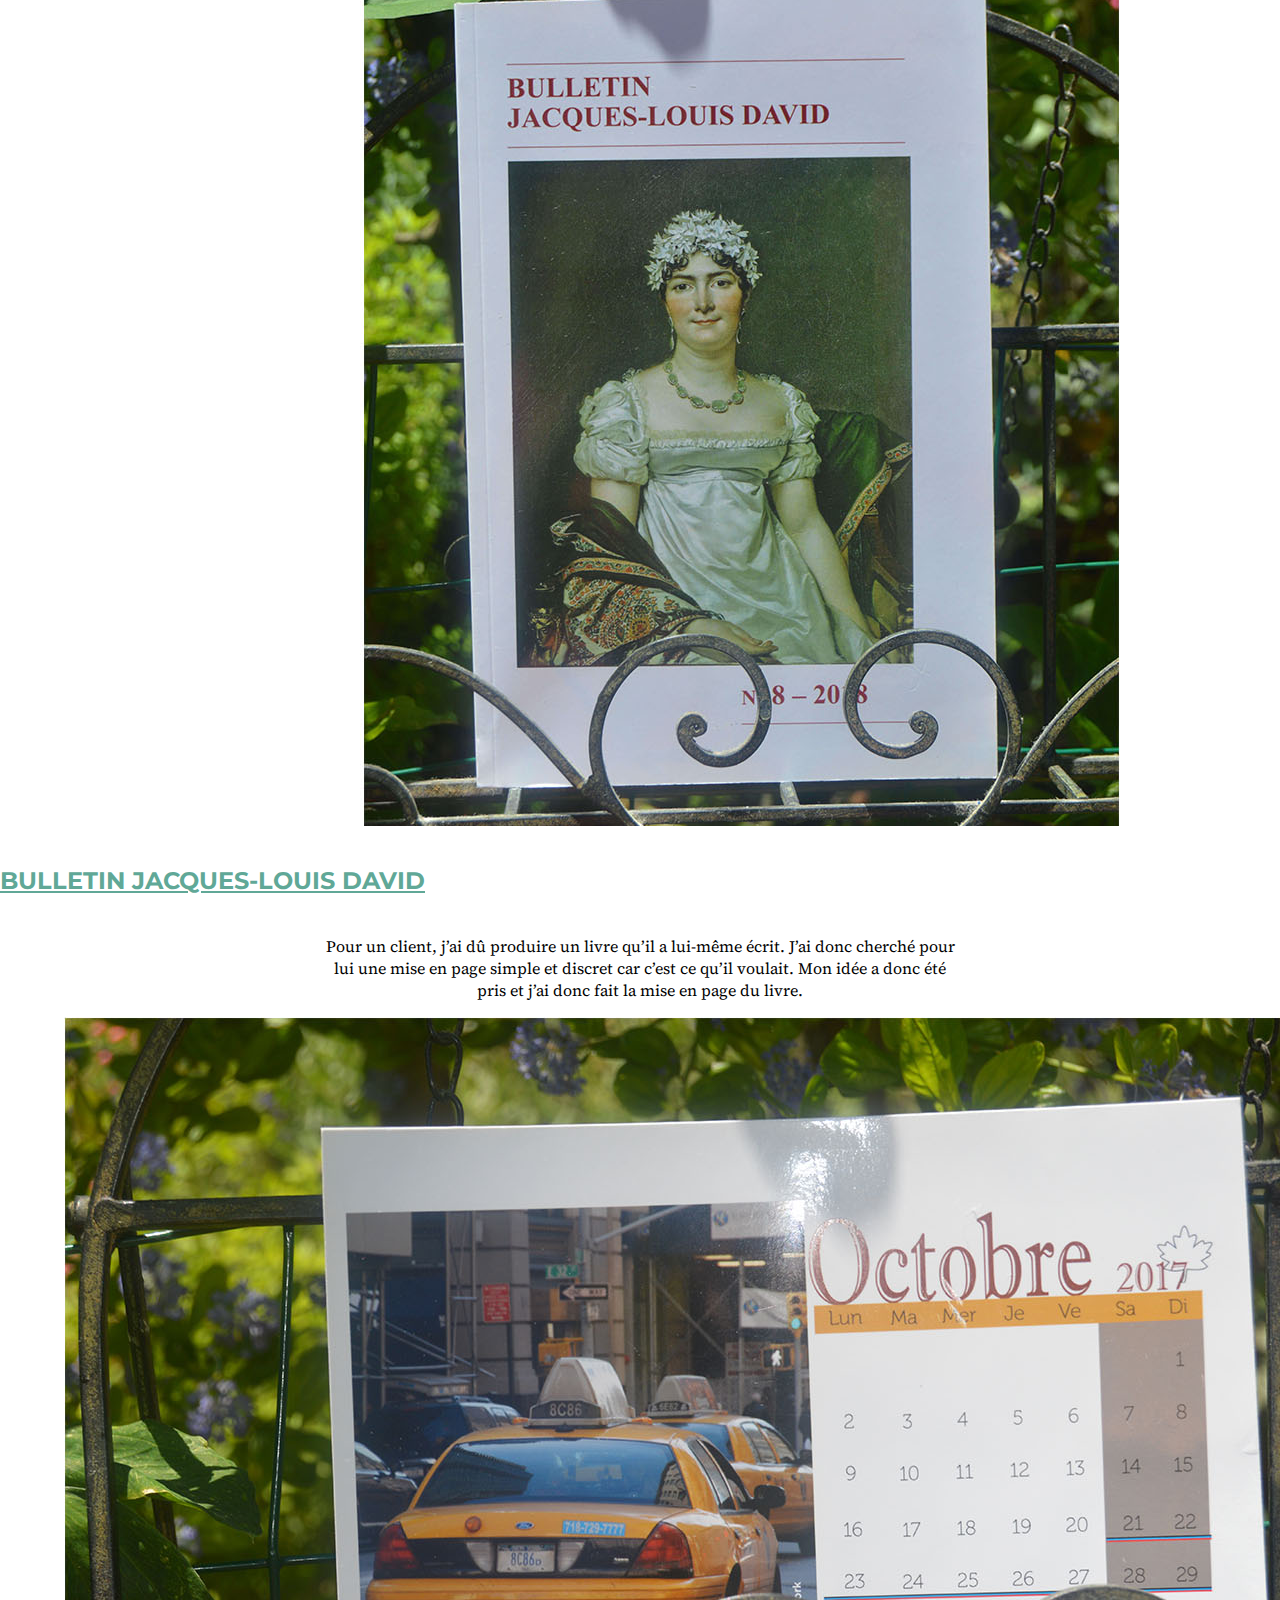
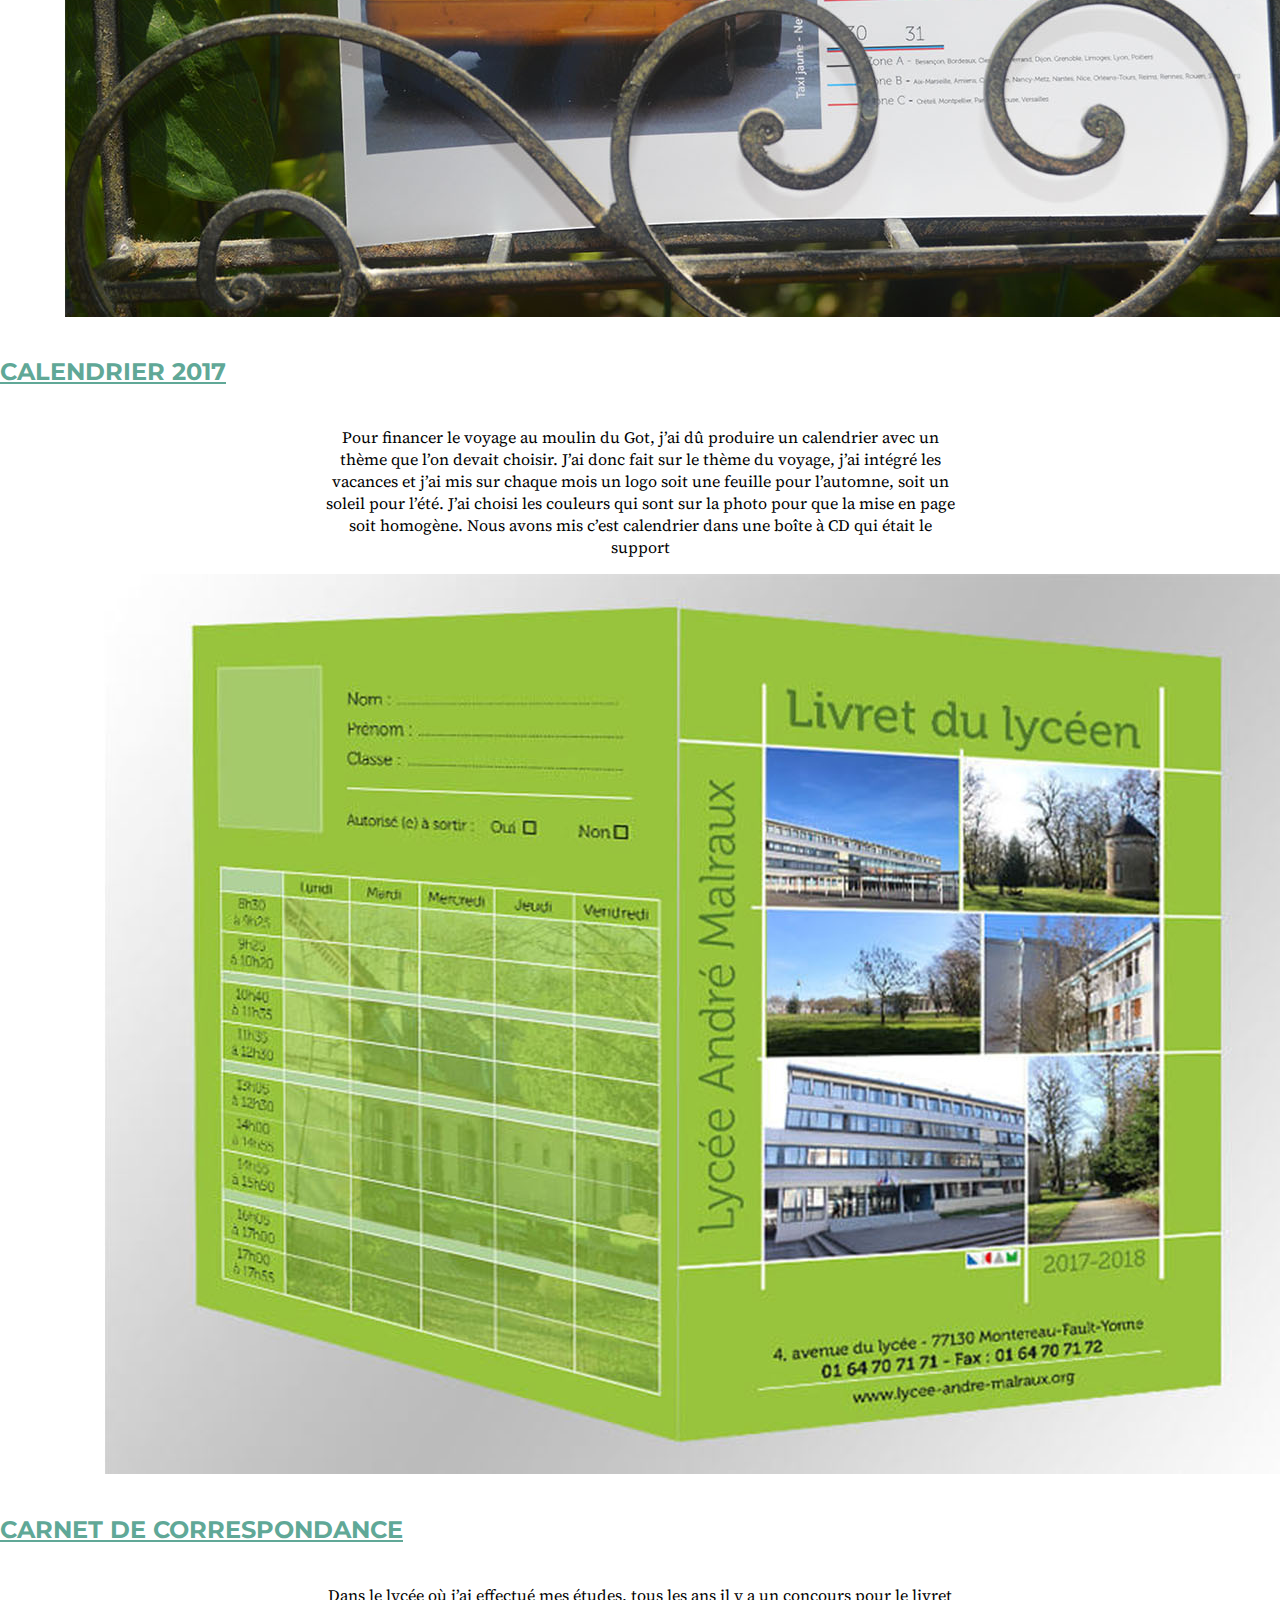
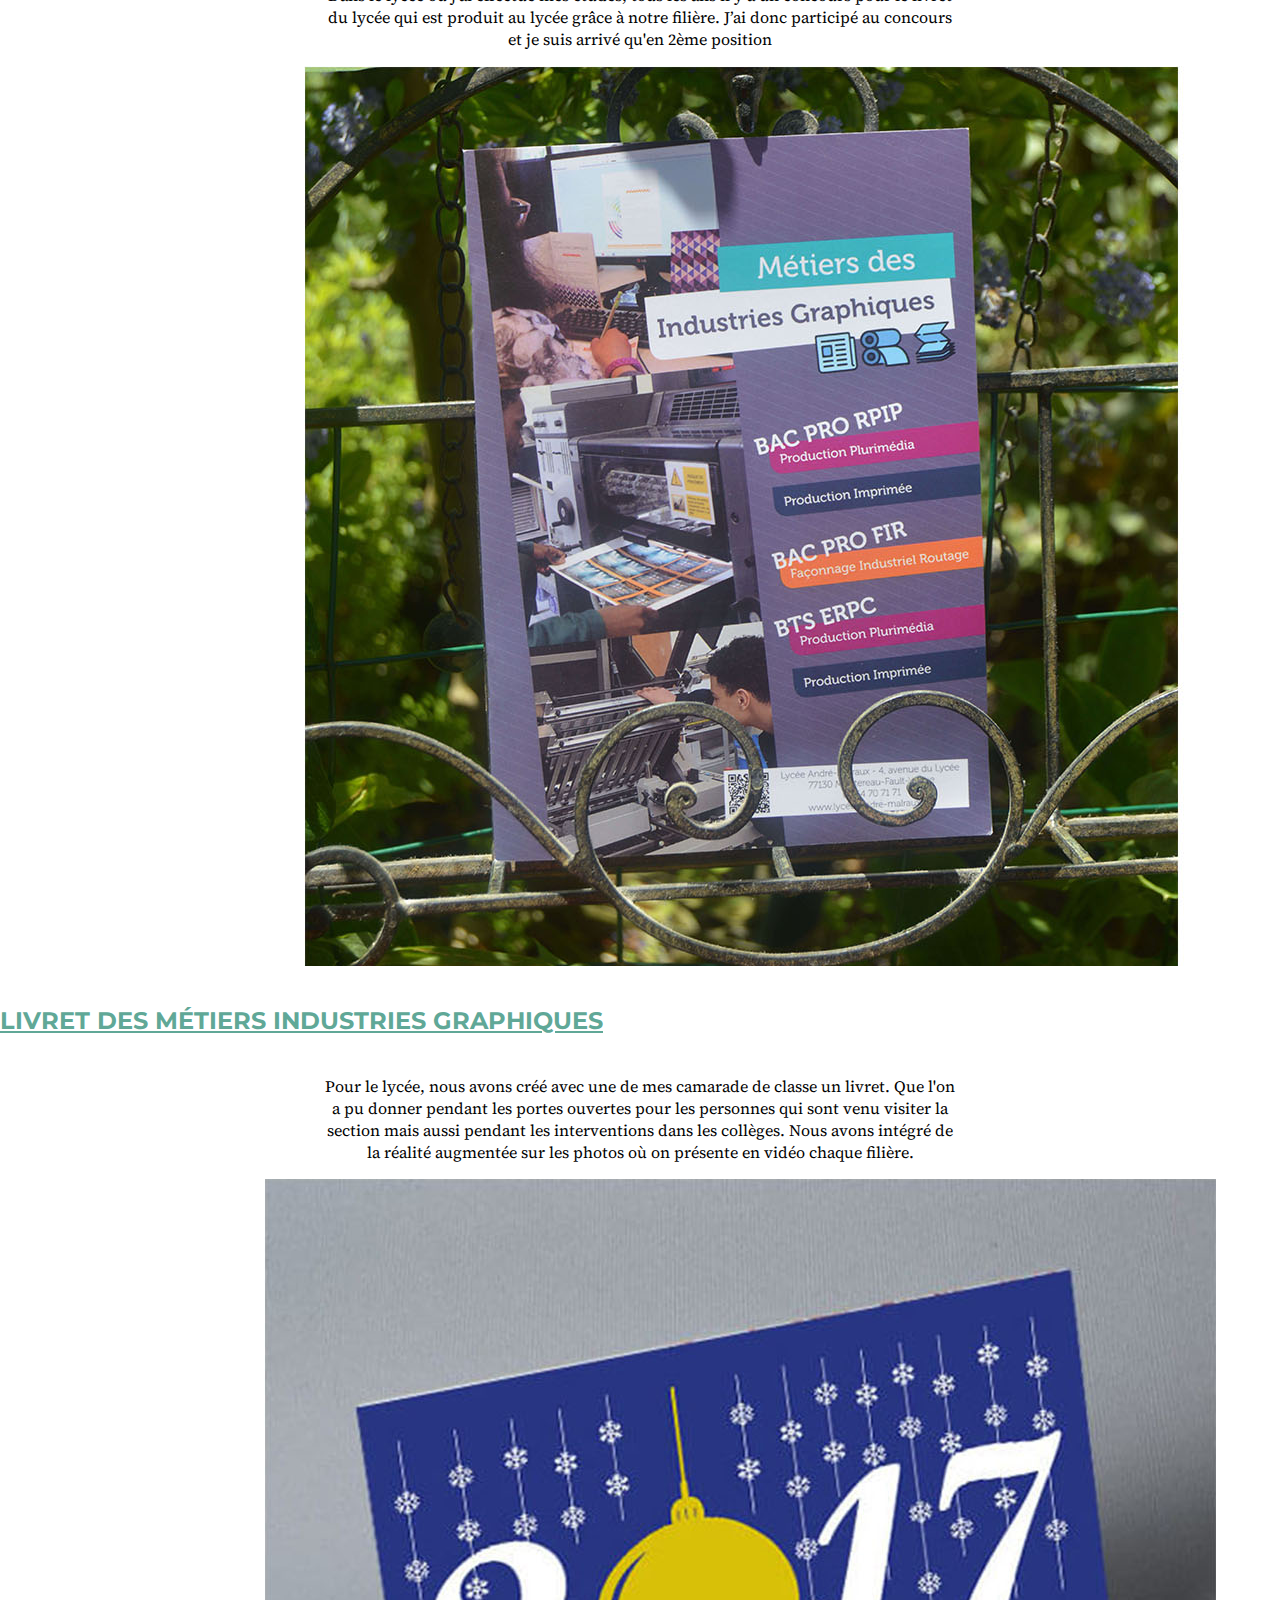
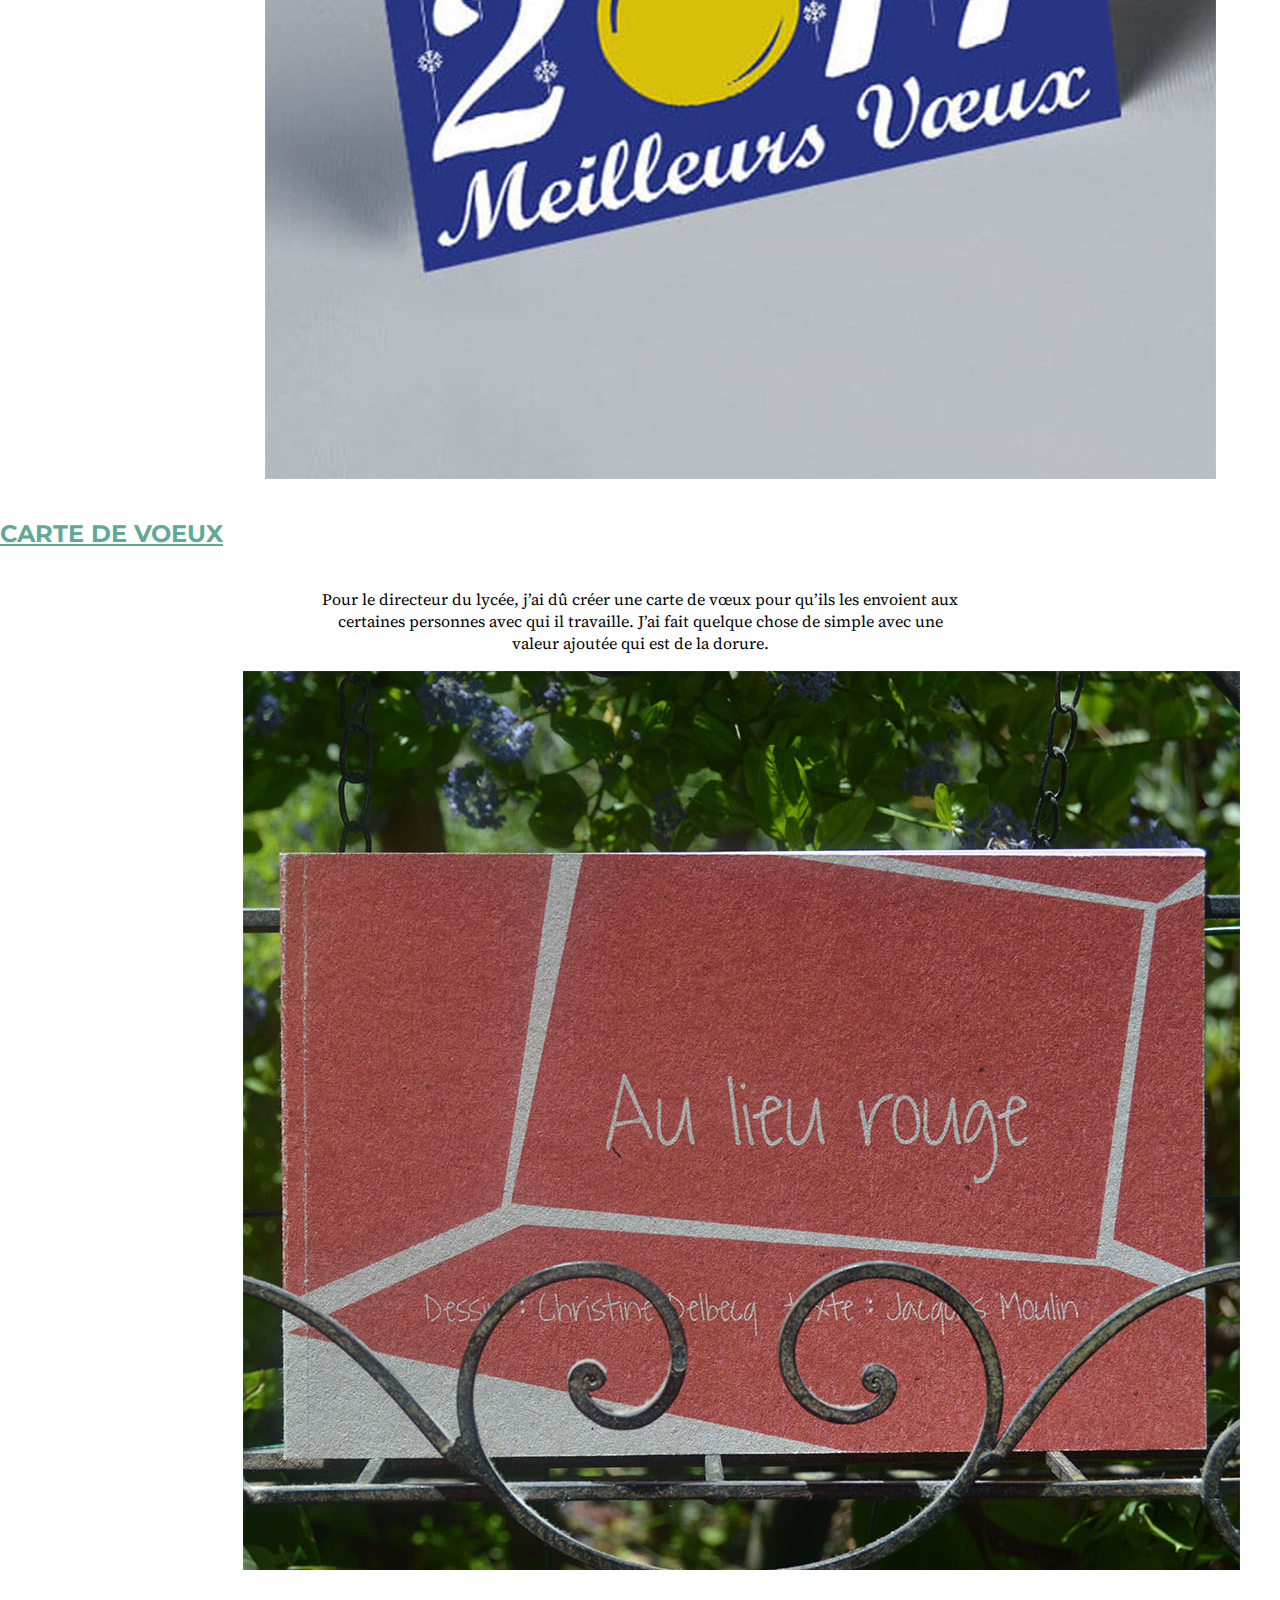
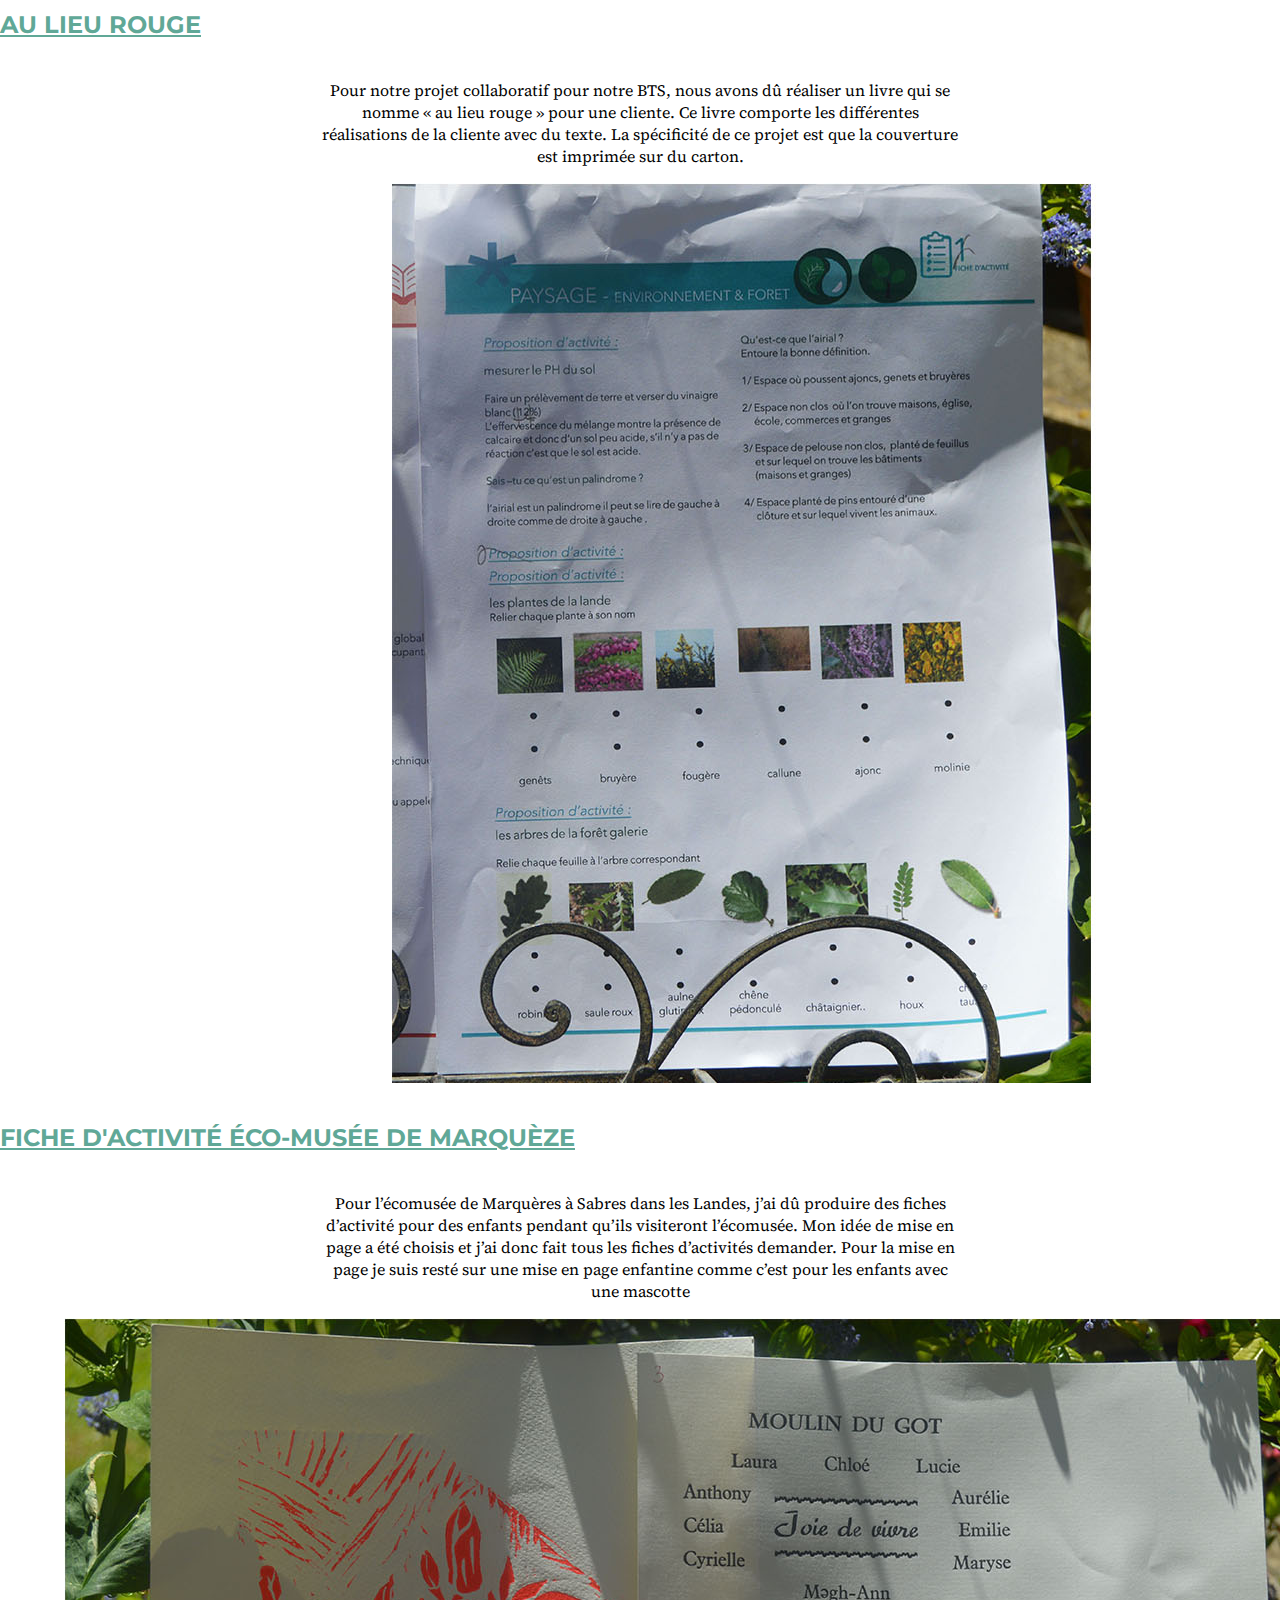
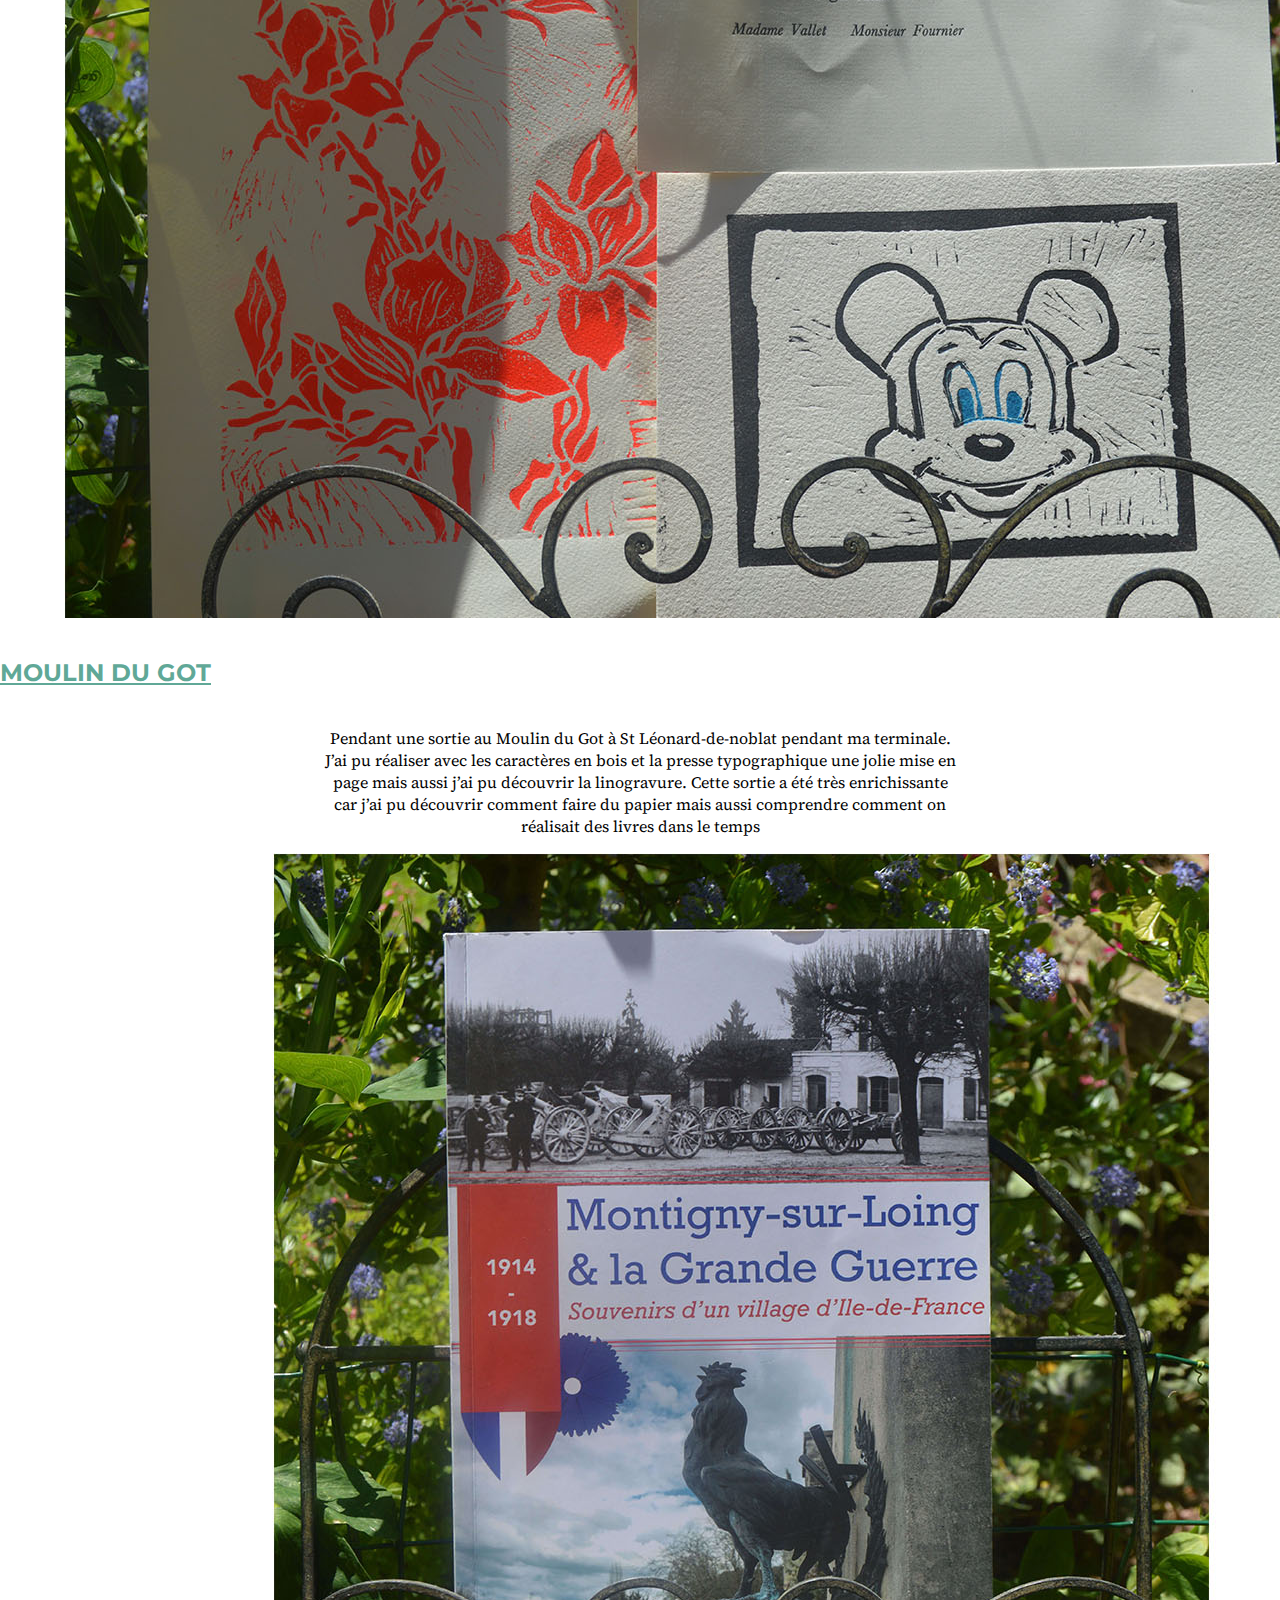
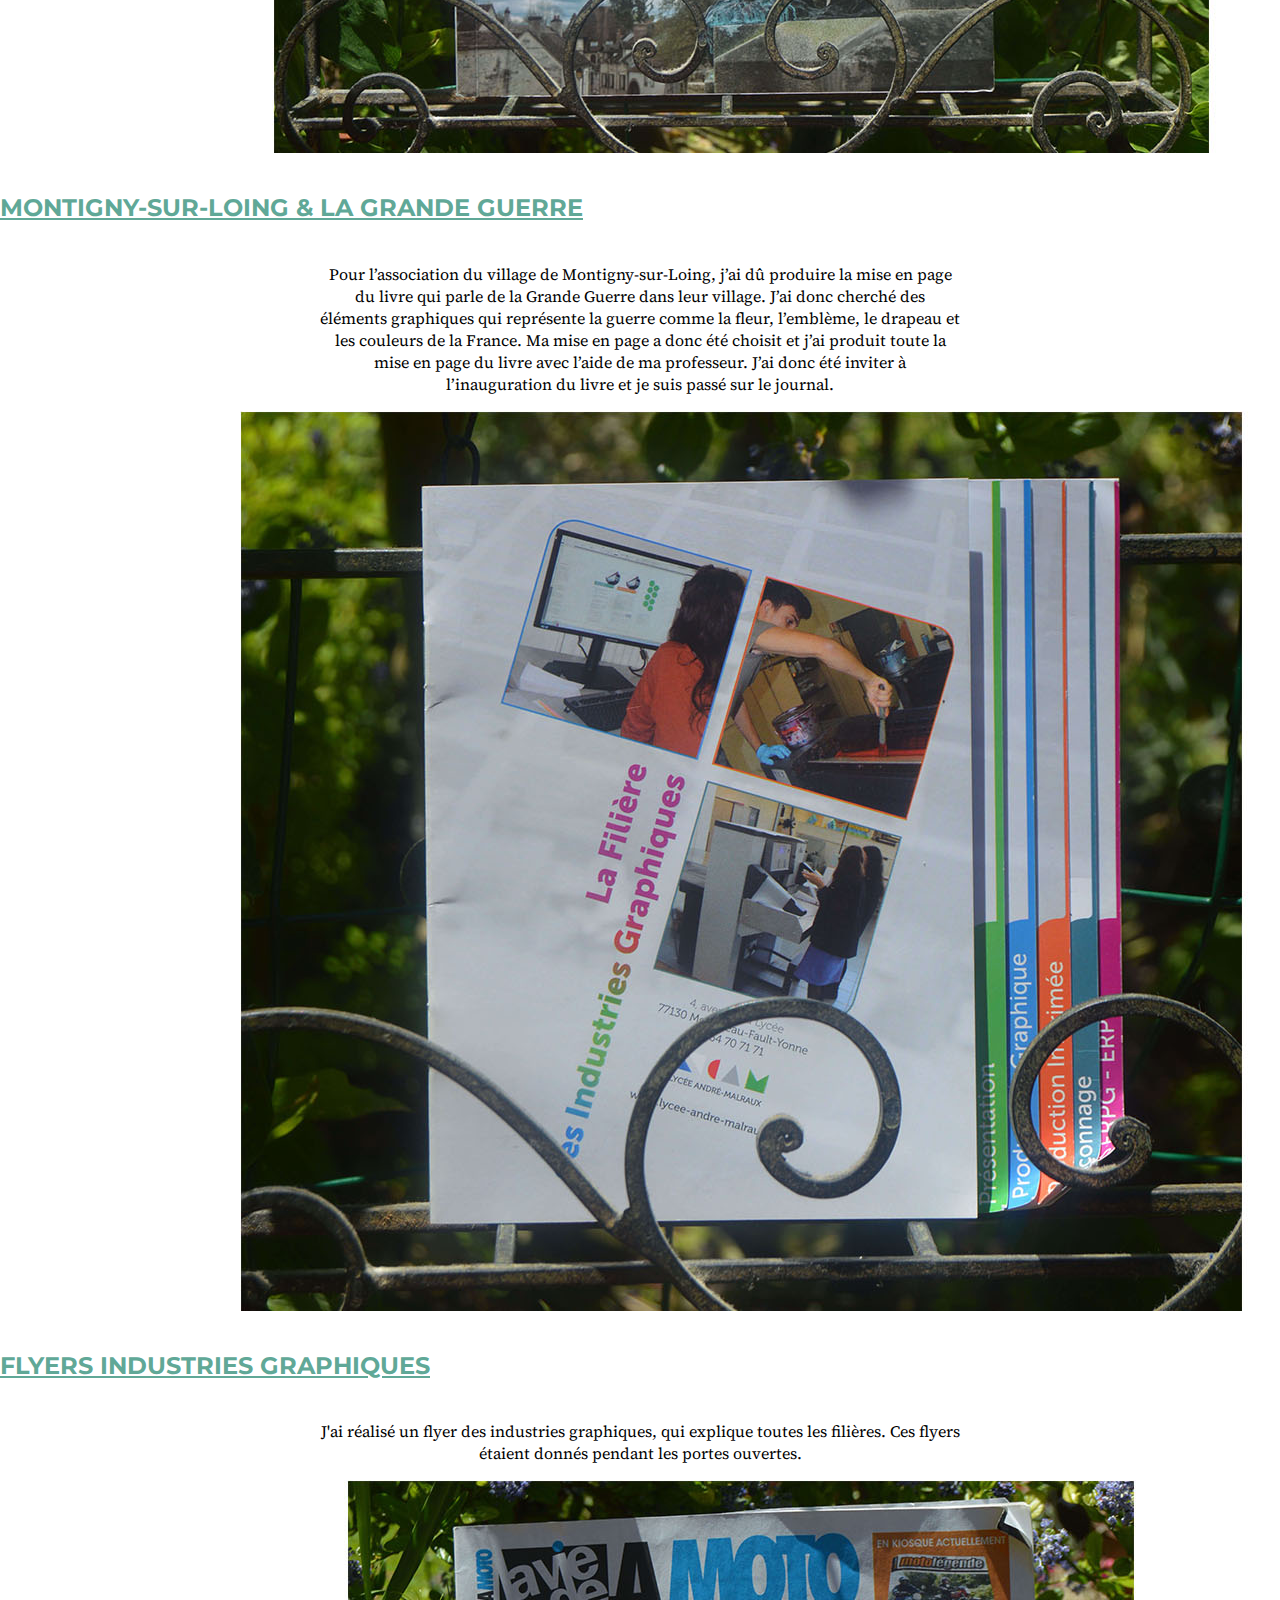
==== commit 81e67506: "manque responsive" ====
--- a/index.html
+++ b/index.html
@@ -8,107 +8,132 @@
     <link href="https://fonts.googleapis.com/css2?family=Source+Serif+Pro:ital,wght@0,200;0,300;0,400;0,600;0,700;0,900;1,200;1,300;1,400;1,600;1,700;1,900&display=swap" rel="stylesheet">
     <link rel="stylesheet" href="assets/css/index.css">
     <link rel="stylesheet" href="assets/css/accordeon.css">
-    
     <title>Document</title>
 </head>
 <body>
     <!-- HEADER -->
-    <header>
-        <div id="accueil" class="placement">
-            <ul>
-                <li>
-                  <svg xmlns="http://www.w3.org/2000/svg" width="3em" height="3em" fill="currentColor" class="bi bi-github" viewBox="0 0 16 16">
-                    <path d="M8 0C3.58 0 0 3.58 0 8c0 3.54 2.29 6.53 5.47 7.59.4.07.55-.17.55-.38 0-.19-.01-.82-.01-1.49-2.01.37-2.53-.49-2.69-.94-.09-.23-.48-.94-.82-1.13-.28-.15-.68-.52-.01-.53.63-.01 1.08.58 1.23.82.72 1.21 1.87.87 2.33.66.07-.52.28-.87.51-1.07-1.78-.2-3.64-.89-3.64-3.95 0-.87.31-1.59.82-2.15-.08-.2-.36-1.02.08-2.12 0 0 .67-.21 2.2.82.64-.18 1.32-.27 2-.27.68 0 1.36.09 2 .27 1.53-1.04 2.2-.82 2.2-.82.44 1.1.16 1.92.08 2.12.51.56.82 1.27.82 2.15 0 3.07-1.87 3.75-3.65 3.95.29.25.54.73.54 1.48 0 1.07-.01 1.93-.01 2.2 0 .21.15.46.55.38A8.012 8.012 0 0 0 16 8c0-4.42-3.58-8-8-8z"/>
-                  </svg>
-                  <svg xmlns="http://www.w3.org/2000/svg" width="3em" height="3em" fill="currentColor" class="bi bi-linkedin" viewBox="0 0 16 16">
-                    <path d="M0 1.146C0 .513.526 0 1.175 0h13.65C15.474 0 16 .513 16 1.146v13.708c0 .633-.526 1.146-1.175 1.146H1.175C.526 16 0 15.487 0 14.854V1.146zm4.943 12.248V6.169H2.542v7.225h2.401zm-1.2-8.212c.837 0 1.358-.554 1.358-1.248-.015-.709-.52-1.248-1.342-1.248-.822 0-1.359.54-1.359 1.248 0 .694.521 1.248 1.327 1.248h.016zm4.908 8.212V9.359c0-.216.016-.432.08-.586.173-.431.568-.878 1.232-.878.869 0 1.216.662 1.216 1.634v3.865h2.401V9.25c0-2.22-1.184-3.252-2.764-3.252-1.274 0-1.845.7-2.165 1.193v.025h-.016a5.54 5.54 0 0 1 .016-.025V6.169h-2.4c.03.678 0 7.225 0 7.225h2.4z"/>
-                  </svg>
-                </li>
-                <li>
-                    <a class="celia" href="#accueil">Célia Rameau <br> </a>
-                    <div class="metier">
-                        <span>Développeuses web & Infographiste</span>
+    <header id="home">
+        <!-- NAVBAR -->
+        <nav class="navbar navbar-expand-lg navbar-light fondheader fixed-top">
+            <!-- BUTTON RESPONSIVE -->
+            <div class="container-fluid justify-content-center ">
+              <button class="navbar-toggler" type="button" data-bs-toggle="collapse" data-bs-target="#navbarNav" aria-controls="navbarNav" aria-expanded="false" aria-label="Toggle navigation">
+                <span class="navbar-toggler-icon"></span>
+              </button>
+              <!-- ITEMS -->
+              <div class="collapse navbar-collapse justify-content-center " id="navbarNav">
+                <ul class="navbar-nav">
+                  <li class="nav-item">
+                    <a class="nav-link" style="color: white;" href="#home">Home</a>
+                  </li>
+                  <div class=" borderleft"></div>
+                  <li class="nav-item">
+                    <a class="nav-link" style="color: white;" href="#presentation">Présentation</a>
+                  </li>
+                  <div class=" borderleft"></div>
+                  <li class="nav-item">
+                    <a class="nav-link" style="color: white;" href="#industries">Infographiste</a>
+                  </li>
+                  <div class=" borderleft"></div>
+                  <li class="nav-item">
+                    <a class="nav-link" style="color: white;" href="#site">Développeuses web</a>
+                  </li>
+                  <div class=" borderleft"></div>
+                  <li class="nav-item">
+                    <a class="nav-link" style="color: white;" href="#contact">Contact</a>
+                  </li>
+                </ul> 
+              </div>
+              <!-- FIN ITEMS -->
+            </div>
+            <!-- FIN BUTTON RESPONSIVE -->
+        </nav>
+        <!-- FIN NAVBAR -->
+        <!-- DEBUT TITRE -->
+        <div class="titre">
+            <!-- LOGO -->
+            <div class="display1 justifycenter">
+                <div class="logo">
+                   <a href="https://github.com/celia77940">
+                   <img src="assets/image/github.png" height="60em" alt=""> </a>
+                </div>
+                <div class="logo">
+                    <a href="https://www.linkedin.com/in/celia-rameau-7b238a18b/">
+                    <img src="assets/image/linkedin.png" height="60em" alt=""> </a>
+                </div>
+            </div>
+            <!-- FIN LOGO -->
+            <!-- TITRE -->
+            <h1>CELIA RAMEAU</h1>
+            <div class="borderbottom"></div>
+            <h2>Développeuse web & Infographiste</h2>
+            <!-- FIN TITRE -->
+        </div>
+        <!-- FIN TITRE -->
+    </header>
+
+    <!-- PRESENTATION -->
+    <!-- BACKGROUND BUTTON -->
+    <div class="presentation" id="presentation" id="pre">
+        <div class="button1" id="flush-headingOne">
+            <button type="button" data-bs-toggle="collapse" data-bs-target="#flush-collapseOne" aria-expanded="false" aria-controls="flush-collapseOne">
+                <img src="assets/image/fleche.png" height="50em" alt=""> 
+            </button>
+        </div>
+    </div>
+    <!-- FIN BACKGROUND BUTTON -->
+    <!-- 1ER ACCORDEON -->
+    <div id="flush-collapseOne" aria-labelledby="flush-headingOne" data-bs-parent="#accordionFlushExample">
+        <div class="accordion-body">
+            <!-- PRESENTATION -->
+            <div class="display justifycenter placement">
+                <!-- PORTRAIT -->
+                <div class="portrait">
+                    <img src="assets/image/moi.jpg" height="500px" alt="">
+                </div>
+                <!-- BORDER -->
+                <div class="borderleft1 boderbottom1">
+                </div>
+                <!-- ARTICLE -->
+                <div class="article">
+                    <!-- TITRE -->
+                    <h3>Célia Rameau </h3>
+                    <!-- PARAGRAPHE -->
+                    <div class="paragraphe1">
+                        <p> Jeune développeuse web de 21 ans, je suis depuis le 9 octobre 2020 en formation professionnelle en tant que développeur web/web mobile avec l’ACCESS CODE SCHOOL à Montereau-Fault-Yonne. <br>L’organisme de formation est OnlineFormaPRO.
+                            <br>Grâce à mes études j’ai développé une passion pour les industries graphiques et puis le développement web.<br> Ces des métiers qui se développent chaque jour avec beaucoup de nouveautés qui arrivent sur le marché. <br>
+                            J’ai réalisé un Bac et un BTS dans les industries graphiques, j’ai voulu aussi me spécialiser dans le développement web pour devenir polyvalent avec le print et le web.<br>
+                            Afin de valider les compétences et d’obtenir ma certification, je suis à la recherche d’un stage du 30 mars 2021 au 28 mai 2021 que je serai ravi d’effectuer au sein d’une entreprise. <br>
+                        </p>   
                     </div>
-                </li>
-                <div class=" border">
-                </div>
-                <li>
-                    <a href="#presentation">Présentation</a>
-                </li>
-                <div class=" border">
-                </div>
-                <li>
-                    <a href="#industries">Infographiste</a>
-                </li>
-                <div class=" border">
-                </div>
-                <li>
-                    <a href="#site">Développeur web</a>
-                </li>
-                <div class=" border">
-                </div>
-                <li>
-                    <a href="#contact">Contact</a>
-                </li>
-            </ul>
-        </div>
-    </header>
-    <!-- FIN HEADER -->
-
-    <!-- CONTAINER -->
-    <div>
-        <div class="display">
-            <section>
-
-              <!-- PRESENTATIION -->
-              <div id="presentation">
-                  <img src="assets/image/arbre.jpg" alt="Landrover.com">
-              </div>
-              <div id="flush-collapseOne"aria-labelledby="flush-headingOne" data-bs-parent="#accordionFlushExample">
-                <div class="accordion-body">
-                  <!-- DIV QUI REGROUPE TOUTE MA PRESENTATION-->
-                  <div class="produit">
-                    <!-- IMAGE DE MOI -->
-                    <div>
-                      <img src="assets/image/moi.jpg" height="500px" alt="">
-                    </div>
-                    <!-- FIN DE LIMAGE DE MOI -->
-                    <!-- PRESENTATION DE MOI -->
-                    <div>
-                      <!--PERMET DE METTRE UN FOND-->
-                      <div class="article">
-                      <!-- PERMET UN PADDING DANS LA DIV ARTICLE -->
-                        <div class="article1">
-                          <!-- PETITITRE -->
-                          <h3>Célia Rameau </h3>
-                          <!-- FIN PETITITRE -->
-                          <p>Jeune développeuse web de 21 ans, je suis depuis le 9 octobre 2020 en formation professionnelle en tant que développeur web/web mobile avec l’ACCESS CODE SCHOOL à Montereau-Fault-Yonne. <br>L’organisme de formation est OnlineFormaPRO.
-                          <br>Grâce à mes études j’ai développé une passion pour les industries graphiques et puis le développement web.<br> Ces des métiers qui se développent chaque jour avec beaucoup de nouveautés qui arrivent sur le marché. <br>
-                          J’ai réalisé un Bac et un BTS dans les industries graphiques, j’ai voulu aussi me spécialiser dans le développement web pour devenir polyvalent avec le print et le web.<br>
-                          Afin de valider les compétences et d’obtenir ma certification, je suis à la recherche d’un stage du 30 mars 2021 au 28 mai 2021 que je serai ravi d’effectuer au sein d’une entreprise. <br>
-                          </p>
-                        </div>
-                      </div>
-                      <!-- FIN DE LA DIV ARTICLE -->
-                    </div>
-                    <!-- FIN PREMIER DE MOI  -->
-                  </div>
-                  <!-- FIN DE LA DIV QUI MA PRESENTATION -->
-                  <div class="button1">
-                    <button type="button " class="button">
-                      <a style="color:white;" href="cv.pdf" target="blanck">Télécharger mon CV</a>
-                    </button>
-                  </div> 
-                </div>
-              </div>
-
-              <!-- INDUSTRIES GRAPHIQUES -->
-              <div id="industries">
-                <img src="assets/image/infographiste.jpg" alt="Landrover.com">
-              </div>
-              <div id="flush-collapseTwo"aria-labelledby="flush-headingTwo" data-bs-parent="#accordionFlushExample">
-                <div class="accordion-body">
-                  <div id="carouselExampleDark" class="carousel carousel-dark slide" data-bs-ride="carousel">
+                    <!-- BUTTON -->
+                    <div class="buttoncv">
+                        <button> Téléchargez mon CV</button>
+                    </div>        
+                </div>
+            <!-- FIN ARTICLE -->
+            </div>
+            <!-- FIN PRESENTATION -->
+        </div>
+    </div>
+    <!-- FIN 1ER ACCORDEON -->
+
+    <!-- INFOGRAPHISTE  -->
+    <!-- BACKGROUND BUTTON -->
+    <div class="infographiste" id="industries">
+        <div class="button1" id="flush-headingTwo">
+            <button type="button" data-bs-toggle="collapse" data-bs-target="#flush-collapseTwo" aria-expanded="false" aria-controls="flush-collapseTwo">
+                <img src="assets/image/fleche.png" height="50em" alt=""> 
+            </button>
+        </div>
+    </div>
+    <!-- FIN BACKGROUND BUTTON -->
+    <!-- 2EME ACCORDEON -->
+    <div id="flush-collapseTwo"aria-labelledby="flush-headingTwo" data-bs-parent="#accordionFlushExample">
+        <div class="accordion-body">
+            <!-- CARROUSEL -->
+            <div >
+                <div id="carouselExampleDark" class="carousel carousel-dark slide carousel-fade" data-bs-ride="carousel">
                     <ol class="carousel-indicators">
                       <li data-bs-target="#carouselExampleDark" data-bs-slide-to="0" class="active"></li>
                       <li data-bs-target="#carouselExampleDark" data-bs-slide-to="1"></li>
@@ -127,7 +152,7 @@
                     </ol>
                     <div class="carousel-inner">
                       <div class="carousel-item active" data-bs-interval="10000">
-                        <img src="assets/imprimerie/affiche1.jpg" class="d-block w-100" alt="...">
+                        <img src="assets/imprimerie/affiche1.jpg" class="d-block center" alt="...">
                         <div class="carousel-caption d-none d-md-block bloc">
                           <h5>Affiche Porte ouverte</h5>
                             <div class="paragraphe">
@@ -136,7 +161,7 @@
                         </div>
                       </div>
                       <div class="carousel-item" data-bs-interval="2000">
-                        <img src="assets/imprimerie/bulletin1.JPG" class="d-block w-100" alt="...">
+                        <img src="assets/imprimerie/bulletin1.JPG" class="d-block center" alt="...">
                         <div class="carousel-caption d-none d-md-block bloc">
                           <h5>Bulletin Jacques-Louis David</h5>
                           <div class="paragraphe">
@@ -145,7 +170,7 @@
                         </div>
                       </div>
                       <div class="carousel-item">
-                        <img src="assets/imprimerie/calendrier1.JPG" class="d-block w-100" alt="...">
+                        <img src="assets/imprimerie/calendrier1.JPG" class="d-block center" alt="...">
                         <div class="carousel-caption d-none d-md-block bloc">
                           <h5> Calendrier 2017</h5>
                           <div class="paragraphe">
@@ -154,7 +179,7 @@
                         </div>
                       </div>
                       <div class="carousel-item">
-                        <img src="assets/imprimerie/carnet de correspondance1.jpg" class="d-block w-100" alt="...">
+                        <img src="assets/imprimerie/carnet de correspondance1.jpg" class="d-block center" alt="...">
                         <div class="carousel-caption d-none d-md-block bloc">
                           <h5>Carnet de Correspondance</h5>
                           <div class="paragraphe">
@@ -163,7 +188,7 @@
                         </div>
                       </div>
                       <div class="carousel-item">
-                        <img src="assets/imprimerie/carnet1.JPG" class="d-block w-100" alt="...">
+                        <img src="assets/imprimerie/carnet1.JPG" class="d-block center" alt="...">
                         <div class="carousel-caption d-none d-md-block bloc">
                           <h5> Livret des métiers Industries Graphiques</h5>
                           <div class="paragraphe">
@@ -172,7 +197,7 @@
                         </div>
                       </div>
                       <div class="carousel-item">
-                        <img src="assets/imprimerie/carte de voeux1.jpg" class="d-block w-100" alt="...">
+                        <img src="assets/imprimerie/carte de voeux1.jpg" class="d-block center" alt="...">
                         <div class="carousel-caption d-none d-md-block bloc">
                           <h5>Carte de Voeux</h5>
                           <div class="paragraphe">
@@ -181,7 +206,7 @@
                         </div>
                       </div>
                       <div class="carousel-item">
-                        <img src="assets/imprimerie/delbecq1.JPG" class="d-block w-100" alt="...">
+                        <img src="assets/imprimerie/delbecq1.JPG" class="d-block center" alt="...">
                         <div class="carousel-caption d-none d-md-block bloc">
                           <h5>Au lieu Rouge</h5>
                           <div class="paragraphe">
@@ -190,7 +215,7 @@
                         </div>
                       </div>
                       <div class="carousel-item">
-                        <img src="assets/imprimerie/fiche1.JPG" class="d-block w-100" alt="...">
+                        <img src="assets/imprimerie/fiche1.JPG" class="d-block center" alt="...">
                         <div class="carousel-caption d-none d-md-block bloc">
                           <h5>Fiche d'activité éco-musée de Marquèze</h5>
                           <div class="paragraphe">
@@ -201,7 +226,7 @@
                         </div>
                       </div>
                       <div class="carousel-item">
-                        <img src="assets/imprimerie/imprimerie1.JPG" class="d-block w-100" alt="...">
+                        <img src="assets/imprimerie/imprimerie1.JPG" class="d-block center" alt="...">
                         <div class="carousel-caption d-none d-md-block bloc">
                           <h5>Moulin du Got</h5>
                           <div class="paragraphe">
@@ -210,7 +235,7 @@
                         </div>
                       </div>
                       <div class="carousel-item">
-                        <img src="assets/imprimerie/livre1.JPG" class="d-block w-100" alt="...">
+                        <img src="assets/imprimerie/livre1.JPG" class="d-block center" alt="...">
                         <div class="carousel-caption d-none d-md-block bloc">
                           <h5>Montigny-sur-Loing & la grande guerre</h5>
                           <div class="paragraphe">
@@ -219,7 +244,7 @@
                         </div>
                       </div>
                       <div class="carousel-item">
-                        <img src="assets/imprimerie/livret1.JPG" class="d-block w-100" alt="...">
+                        <img src="assets/imprimerie/livret1.JPG" class="d-block center" alt="...">
                         <div class="carousel-caption d-none d-md-block bloc">
                           <h5>Flyers industries graphiques</h5>
                           <div class="paragraphe">
@@ -228,7 +253,7 @@
                         </div>
                       </div>
                       <div class="carousel-item">
-                        <img src="assets/imprimerie/moto1.JPG" class="d-block w-100" alt="...">
+                        <img src="assets/imprimerie/moto1.JPG" class="d-block center" alt="...">
                         <div class="carousel-caption d-none d-md-block bloc">
                           <h5>La vie de la moto</h5>
                           <div class="paragraphe">
@@ -237,7 +262,7 @@
                         </div>
                       </div>
                       <div class="carousel-item">
-                        <img src="assets/imprimerie/paroleaccouche1.JPG" class="d-block w-100" alt="...">
+                        <img src="assets/imprimerie/paroleaccouche1.JPG" class="d-block center" alt="...">
                         <div class="carousel-caption d-none d-md-block bloc">
                           <h5>Paroles d'accouchées</h5>
                           <div class="paragraphe">
@@ -246,7 +271,7 @@
                         </div>
                       </div>
                       <div class="carousel-item">
-                        <img src="assets/imprimerie/tendance1.JPG" class="d-block w-100" alt="...">
+                        <img src="assets/imprimerie/tendance1.JPG" class="d-block center" alt="...">
                         <div class="carousel-caption d-none d-md-block bloc">
                           <h5>Tendance Vintage</h5>
                           <div class="paragraphe">
@@ -263,19 +288,32 @@
                       <span class="carousel-control-next-icon" aria-hidden="true"></span>
                       <span class="visually-hidden">Next</span>
                     </a>
-                  </div>
-                </div>
-              </div>
-              
-              <!-- SITE INTERNET -->
-              <div id="site">
-                <img src="assets/image/prog.png" alt="Landrover.com">
-              </div>
-              <div id="flush-collapseThree"aria-labelledby="flush-headingThree" data-bs-parent="#accordionFlushExample">
-                <div class="accordion-body">
-                  <div id="carouselExampleDark" class="carousel carousel-dark slide" data-bs-ride="carousel">
+                </div>
+            </div>
+            <!-- CARROUSEL -->
+        </div>
+    </div>
+    <!-- FIN 2EME ACCORDEON -->
+
+    <!-- SITE INTERNET -->
+    <!-- BACKGROUND BUTTON -->
+    <div class="site" id="site">
+        <div class="button1" id="flush-headingThree">
+            <button type="button" data-bs-toggle="collapse" data-bs-target="#flush-collapseThree" aria-expanded="false" aria-controls="flush-collapseThree">
+                <img src="assets/image/fleche.png" height="50em" alt=""> 
+            </button>
+        </div>
+    </div>
+    <!-- FIN BACKGROUND BUTTON -->
+    <!-- 3EME ACCORDEON -->
+    <div id="flush-collapseThree"aria-labelledby="flush-headingThree" data-bs-parent="#accordionFlushExample">
+        <div class="accordion-body">
+            <!-- CARROUSEL -->
+            <div>
+                <div id="carouselExampleDark1" class="carousel carousel-dark slide carousel-fade" data-bs-ride="carousel">
                     <ol class="carousel-indicators">
                       <li data-bs-target="#carouselExampleDark" data-bs-slide-to="0" class="active"></li>
+                      <li data-bs-target="#carouselExampleDark" data-bs-slide-to="1"></li>
                     </ol>
                     <div class="carousel-inner">
                       <div class="carousel-item active" data-bs-interval="10000">
@@ -283,80 +321,75 @@
                         <div class="carousel-caption d-none d-md-block bloc">
                           <h5>Projet Dashbord</h5>
                             <div class="paragraphe">
-                              <p>Réalisation d’un projet Dashboard pour apprendre à utiliser le CRUD. Avec une page connexion, Dashboard, ajouter, modifier.</p>
+                              <p>Réalisation d’un projet Dashboard pour apprendre à utiliser le CRUD. <br> Avec une page connexion, Dashboard, ajouter, modifier.</p>
                               <a style="color: rgb(93, 168, 151);" href="https://github.com/celia77940/PDO-CRUD2">Github - Projet Dashboard</a>
                             </div>
                         </div>
                       </div>
+                      <div class="carousel-item" data-bs-interval="2000">
+                        <img src="assets/Internet/maquettesite.jpg" class="d-block w-100" alt="...">
+                        <div class="carousel-caption d-none d-md-block bloc">
+                          <h5>Exercice Maquette Onepage</h5>
+                          <div class="paragraphe">
+                            <p>Le but de cet exercice était de choisir une maquette qui était proposée pour la réaliser entièrement en HTML Css.</p>
+                            <a style="color: rgb(93, 168, 151);" href="https://github.com/celia77940/onepage">Github - Exercice Onepage</a>
+                          </div>
+                        </div>
+                      </div>
                     </div>
-                    <a class="carousel-control-prev" href="#carouselExampleDark" role="button" data-bs-slide="prev">
+                    <a class="carousel-control-prev" href="#carouselExampleDark1" role="button" data-bs-slide="prev">
                       <span class="carousel-control-prev-icon" aria-hidden="true"></span>
                       <span class="visually-hidden">Previous</span>
                     </a>
-                    <a class="carousel-control-next" href="#carouselExampleDark" role="button" data-bs-slide="next">
+                    <a class="carousel-control-next" href="#carouselExampleDark1" role="button" data-bs-slide="next">
                       <span class="carousel-control-next-icon" aria-hidden="true"></span>
                       <span class="visually-hidden">Next</span>
                     </a>
                   </div>
                 </div>
-              </div>
-              
-              <figure class="figure" id="contact">
-                <img src="assets/image/foret.jpg" alt="Landrover.com">
-              </figure>
-              <div id="flush-collapseThree"aria-labelledby="flush-headingThree" data-bs-parent="#accordionFlushExample">
-                <div class="accordion-body">
-
-                </div>
-              </div>
-
-            </section>
-            <!-- ASIDE -->
-            <aside>
-            <div class="placement2 aside">
-                <ul>
-                    <li>
-                        <a href="#accueil">Célia Rameau <br></a>
-                    </li>
-                    <div class=" border">
+            </div>
+            <!-- FIN CARROUSEL -->
+        </div>
+    </div>
+    <!-- 3EME ACCORDEON-->
+
+    <!-- CONTACT -->
+    <!-- BACKGROUND BUTTON -->
+    <div class="contact" id="contact">
+        <div class="button1" id="flush-headingFour">
+            <button type="button" data-bs-toggle="collapse" data-bs-target="#flush-collapseFour" aria-expanded="false" aria-controls="flush-collapseFour">
+                <img src="assets/image/fleche.png" height="50em" alt=""> 
+            </button>
+        </div>
+    </div>
+    <!-- FIN BACKGROUND BUTTON -->
+    <!-- 4EME ACCORDEON -->
+    <div id="flush-collapseFour"aria-labelledby="flush-headingFour" data-bs-parent="#accordionFlushExample">
+        <div class="accordion-body">
+            <!-- EMAIL TEL -->
+            <div class="placement">
+                <div class="centrercont">
+                    <svg xmlns="http://www.w3.org/2000/svg" width="3em" height="3em" style="color:rgb(96, 168, 151);" fill="currentColor" class="bi bi-envelope" viewBox="0 0 16 16">
+                        <path d="M0 4a2 2 0 0 1 2-2h12a2 2 0 0 1 2 2v8a2 2 0 0 1-2 2H2a2 2 0 0 1-2-2V4zm2-1a1 1 0 0 0-1 1v.217l7 4.2 7-4.2V4a1 1 0 0 0-1-1H2zm13 2.383l-4.758 2.855L15 11.114v-5.73zm-.034 6.878L9.271 8.82 8 9.583 6.728 8.82l-5.694 3.44A1 1 0 0 0 2 13h12a1 1 0 0 0 .966-.739zM1 11.114l4.758-2.876L1 5.383v5.73z"/>
+                    </svg>
+                    <div class="centrercont">
+                       <a href="mailto:c%65l&#105;&#97;r%61&#109;%65&#97;&#117;&#64;&#108;i&#118;%65%2efr">celiarameau&#64;live.fr</a> 
+                    </div>                  
+                </div>
+                <div class="centrercont placement">
+                    <svg xmlns="http://www.w3.org/2000/svg" width="3em" height="3em" style="color:rgb(96, 168, 151);" fill="currentColor" class="bi bi-telephone" viewBox="0 0 16 16">
+                        <path d="M3.654 1.328a.678.678 0 0 0-1.015-.063L1.605 2.3c-.483.484-.661 1.169-.45 1.77a17.568 17.568 0 0 0 4.168 6.608 17.569 17.569 0 0 0 6.608 4.168c.601.211 1.286.033 1.77-.45l1.034-1.034a.678.678 0 0 0-.063-1.015l-2.307-1.794a.678.678 0 0 0-.58-.122l-2.19.547a1.745 1.745 0 0 1-1.657-.459L5.482 8.062a1.745 1.745 0 0 1-.46-1.657l.548-2.19a.678.678 0 0 0-.122-.58L3.654 1.328zM1.884.511a1.745 1.745 0 0 1 2.612.163L6.29 2.98c.329.423.445.974.315 1.494l-.547 2.19a.678.678 0 0 0 .178.643l2.457 2.457a.678.678 0 0 0 .644.178l2.189-.547a1.745 1.745 0 0 1 1.494.315l2.306 1.794c.829.645.905 1.87.163 2.611l-1.034 1.034c-.74.74-1.846 1.065-2.877.702a18.634 18.634 0 0 1-7.01-4.42 18.634 18.634 0 0 1-4.42-7.009c-.362-1.03-.037-2.137.703-2.877L1.885.511z"/>
+                    </svg>
+                    <div class="centrercont">
+                        <p>06 42 75 78 66</p>
                     </div>
-                    <li>
-                        <a href="#presentation">Présentation</a>
-                        <div class="button" id="flush-headingOne">
-                            <button type="button" data-bs-toggle="collapse" data-bs-target="#flush-collapseOne" aria-expanded="false" aria-controls="flush-collapseOne">
-                        </div>
-                    </li>
-                    <div class=" border">
-                    </div>
-                    <li>
-                        <a href="#industries">Infographiste</a>
-                        <div class="button" id="flush-headingTwo">
-                            <button type="button" data-bs-toggle="collapse" data-bs-target="#flush-collapseTwo" aria-expanded="false" aria-controls="flush-collapseTwo">
-                        </div>
-                    </li>
-                    <div class=" border">
-                    </div>
-                    <li>
-                        <a href="#site">Développeur web</a>
-                        <div class="button" id="flush-headingThree">
-                            <button type="button" data-bs-toggle="collapse" data-bs-target="#flush-collapseThree" aria-expanded="false" aria-controls="flush-collapseThree">
-                        </div>
-                    </li>
-                    <div class=" border">
-                    </div>
-                    <li>
-                        <a href="#contact">Contact</a>
-                        <div class="button" id="flush-headingFour">
-                            <button type="button" data-bs-toggle="collapse" data-bs-target="#flush-collapseFour" aria-expanded="false" aria-controls="flush-collapseFour">
-                        </div>
-                    </li>
-                </ul>
-            </div>
-            </aside>
-            <!--ASIDE -->
-        </div>
-    </div>
-    <!-- FIN CONTAINER -->
+                </div>
+            </div>
+            <!-- FIN EMAIL TEL -->
+        </div>
+    </div>
+    <!-- FIN 4EME ACCORDEON -->
+
     <!-- SCRIPT -->
     <script src="https://cdn.jsdelivr.net/npm/@popperjs/core@2.5.4/dist/umd/popper.min.js" integrity="sha384-q2kxQ16AaE6UbzuKqyBE9/u/KzioAlnx2maXQHiDX9d4/zp8Ok3f+M7DPm+Ib6IU" crossorigin="anonymous"></script>
     <script src="https://cdn.jsdelivr.net/npm/bootstrap@5.0.0-beta1/dist/js/bootstrap.min.js" integrity="sha384-pQQkAEnwaBkjpqZ8RU1fF1AKtTcHJwFl3pblpTlHXybJjHpMYo79HY3hIi4NKxyj" crossorigin="anonymous"></script>
--- a/assets/css/index.css
+++ b/assets/css/index.css
@@ -1,79 +1,214 @@
 body{
-    margin: 0px;
+    margin: 0;
+    margin: 0;
     font-family: 'Montserrat', sans-serif;
-}
-
+    width: 100%;
+}
+
+/* DISPLAY */
 .display{
     display: flex;
 }
 
+/* DISPLAY1 */
+.display1{
+    display: flex;
+}
+
+/* JUSTIFY CENTER */
+.justifycenter{
+    justify-content: center;
+}
+
+/* HEADER */
+
+/* FOND HEADER */
 header{
-    background-image: url(../image/table.jpg);
-    background-size: cover;
-}
-
-li{
-    list-style: none;
-}
-
-a{
-    font-family: 'Montserrat', sans-serif;;
-    font-size: 1.5em;
-    text-decoration: none;
-    color: white;
-    text-transform: uppercase;
-    font-weight: 400;
-}
-
-.celia{
-    font-size: 4em;
-    text-decoration: underline;
-}
-
-svg{
-    color: white;
-    margin-right: 2em;
-}
-.metier span{
-    font-size: 2em;
-    color: white;
-}
-
-.placement{
-    text-align: center;
-    padding-top: 21em;
-    padding-bottom: 3em;
-}
-
-.border{
-    border-left: 4px solid black; 
+    background: url(../image/geometrique.jpg); 
+    background-repeat: no-repeat;  
+    background-position: 0% 0%;
+    background-size: 100% 100%;
+    height: 900px;
+}
+
+/* FOND ACCUEIL */
+.fondheader{
+    background-color: rgba(0, 0, 0, 0.1); 
+}
+
+/* BORDURE HEADER */
+.borderleft{
+    border-left: 1px solid white; 
     height: 30px; 
     display: inline-block;
-}
-
-.button button{
-    height: 30px;
-    width: 30px;
-    border-radius: 40px;
-    background-color:white ;
+    margin-top: 0.5em;
+}
+
+/* A */
+a{
+    font-size: 1.2em;
+    text-decoration: none;
+    text-transform: uppercase;
+}
+
+/* LOGO  */
+.logo{
+    margin-right: 1em;
+}
+
+/* TITRE HEADER */
+.titre{
+    text-align: center;
+    padding-top: 16em;
+}
+
+/* H1 */
+h1{
+    font-size: 8em;
+    color:white;
+}
+
+/* TRAIT DOUBLE HEADER */
+.borderbottom{
+    border-bottom: thick double white; 
+    margin: 0 auto;
+    width: 62em;
+}
+
+/* H2 */
+h2{
+    font-size: 3.5em;
+    color: white;
+    padding-top: 0.5em;
+}
+
+/* CLASSE BUTTON */
+.button{
+    padding-top: 5em;
+}
+
+/* BUTTON */
+button{
+    height: 80px;
+    width: 80px;
+    border-radius: 50px;
+    background-color:rgb(185, 228, 215) ;
     border: 0.5px solid white; 
 }
 
-aside{
+/* FIN HEADER */
+
+/* PRESENTATION */
+
+/* FOND PRESENTATION */
+.presentation{
+    background-image: url(../image/presentation.jpg);
+    background-repeat: no-repeat;  
+    background-position: 0% 0%;
+    background-size: 100% 100%;
+    height: 900px;
+}
+
+.button1{
     text-align: center;
-    padding-top: 2em;
-    padding-right: 2em;
-    background-color: rgb(93, 168, 151);
-}
-
-.aside{
-    position: -webkit-sticky;
-    position: sticky;
-    top: 13em;
-}
-
-.accordion-body{
-    padding: 0rem;
-}
-
+    padding-top: 45em;
+}
+
+/* FOND INFOGRAPHISTE */
+.infographiste{
+    background-image: url(../image/infographiste.jpg);
+    background-repeat: no-repeat;  
+    background-position: 0% 0%;
+    background-size: 100% 100%;
+    height: 900px;
+}
+
+/* FOND SITE */
+.site{
+    background-image: url(../image/dev.jpg);
+    background-repeat: no-repeat;  
+    background-position: 0% 0%;
+    background-size: 100% 100%;
+    height: 900px;
+}
+
+/* FOND CONTACT */
+.contact{
+    background-image: url(../image/contact.jpg);
+    background-repeat: no-repeat;  
+    background-position: 0% 0%;
+    background-size: 100% 100%;
+    height: 900px;
+}
+
+@media (max-width: 1030px){
+
+    header{
+        height: 200px;
+    }
+
+    .presentation{
+        height: 200px;
+    }
+
+    .infographiste{
+        height: 200px;
+    }
+
+    .site{
+        height: 200px;
+    }
+
+    .contact{
+        height: 200px;
+    }
+    
+    .titre{
+        padding-top: 4em;
+    }
+
+    h1{
+        font-size: 2em;
+    }
+
+    .logo img{
+        height: 1em;
+
+    }
+
+    h2{
+        font-size: 0.8em;
+    }
+
+    /* TRAIT DOUBLE HEADER */
+    .borderbottom{
+        border-bottom: thick double white; 
+        width: 15em;
+    }
+
+    .display{
+        display: block;
+    }
+
+    .button1{
+        padding-top: 8em;
+    }
+
+    /* BUTTON */
+    button{
+        height: 40px;
+        width: 40px;
+        border-radius: 40px;
+        background-color:rgb(185, 228, 215) ;
+        border: 0.5px solid white; 
+    }
+
+    button img{
+        height: 1em;
+    }
+
+
+
+
+}
     --- a/assets/css/accordeon.css
+++ b/assets/css/accordeon.css
@@ -1,100 +1,173 @@
-body{
-    margin: 0%;
+/* P */
+p{
+    font-family: 'Source Serif Pro', serif;
+    text-align: justify;
 }
 
-p{
-    font-family: 'Source Serif Pro', serif;
-}
+/* ACCORDEON BODY */
 .accordion-body{
     padding: 0rem;
 }
 
-/*PREMIERE DIV DE MON ARTICLE */
-.produit{
-    display: flex;
-    justify-content: center;
-    padding-top: 2em;
+/* PLACEMENT */
+.placement{
+    margin-top: 4em;
+    margin-bottom: 4em;
 }
 
-/* PETITTITRE */
+/* .PORTRAIT */
+.portrait{
+    margin-right: 2em;
+}
+
+/* BORDURE HEADER */
+.borderleft1{
+    border-left: 1px solid rgb(185, 228, 215); 
+    height: 30em; 
+    display: inline-block;
+    margin-top: 0.5em;
+}
+
+/* .ARTCILE */
+.article{
+    padding-left: 1em;
+    padding-top: 2em
+}
+
+/* H3 */
 h3{
     font-size: 2em;
-    font-family: 'Montserrat', sans-serif;
-    color:rgb(96, 168, 151); 
+    text-transform: uppercase;
+    font-weight: 600;
+    color: rgb(185, 228, 215);
     text-decoration: underline;
 }
 
-/* PERMET DE METTRE UN FOND BLANC APRES LA DIV PRODUIT */
-.article{
-    background-color:white;
-    margin-left: -32px;
-    width: 40em;
-    margin-top: 2em;
+/* PARAGRAPHE1 HEADER */
+.paragraphe1{
+    margin: 0 auto;
+    width: 30em;    
 }
 
-/* PADDING DANS ARTICLE1 */
-.article1{
-    padding: 20px;
-}
-
-/* PETITTITRE */
-h3{
-    line-height: 0.6em;
-    margin-bottom: 0.5em
-}
-
-/* PETITTITRE */
-.petittitre5{
-    font-size: 3em;
-    text-transform: uppercase;
-    font-family: 'Montserrat', sans-serif;
-
-}
-
-/* PETITTITRE */
-.petittitre6{
-    font-size: 3em;
-    font-family: 'Parisienne', cursive; 
-    color:rgb(96, 168, 151); 
+/* PARAGRAPHE HEADER P */
+.paragraphe1 p{
+    text-align: left; 
 }
 
 /* BUTTON CV */
-
-.button1{
-    margin-top: 3em;
-    text-align: center;
-    margin-bottom: 2em;
+.buttoncv button{
+    border-radius: 0px;
+    background-color: white;
+    border: 1px solid rgb(185, 228, 215);
+    width: 15em;
+    height: 50px;
 }
 
-.button1 button{
-    padding: 1rem;
-    border-radius:1rem ;
-    background-color: rgb(96, 168, 151);
-    text-transform: uppercase;
-    font-size: 0.8em;
+/* CENTRER IMAGE CARROUSEL */
+.center{
+    display: block;
+    margin-left: auto;
+    margin-right: auto;
 }
 
+/* BLOC BLANC CARROUSEL */
 .bloc{
-    background-color: white;
+    background-color: rgba(255, 255, 255, 0.8);
 }
 
-.carousel-caption {
-    right: 3%;
-    left: 3%;
-}
-
+/* TITRE CARROUSEL */
 h5{
-    font-size: 2em;
+    font-size: 1.5em;
     text-transform: uppercase;
     color: rgb(96, 168, 151);
     text-decoration: underline;
 }
 
+/* PARAGRAPHE CARROUSEL */
 .paragraphe{
     margin: 0 auto;
-    width: 55em;}
+    width: 40em;}
 
-/* PARAGAPHE DE LA DIV ARTICLE */
-.article p{
-    text-align: justify;
-}+/* PARAGRAPHE CARROUSEL P */
+.paragraphe p{
+    text-align: center;
+}
+
+/* CENTRE CONTACT */
+.centrercont{
+    text-align: center;
+    padding-top: 1em;
+}
+
+/* CENTRE A */
+.centrercont a {
+    color: black;
+}
+
+/* CENTRE P */
+.centrercont p{
+    text-align: center;
+    font-size: 2em;
+}
+
+@media (max-width: 1030px){
+
+    .placement{
+        margin-top: 1em;
+        margin-bottom: 1em;
+    }
+
+    .portrait{
+        margin-right: 0em;
+    }
+
+    /* BORDURE HEADER */
+    .borderleft1{
+        border-top: 1px solid rgb(185, 228, 215); 
+        height: 0em;
+        margin: 0 auto;
+        width: 10em;
+        display: block;
+        margin-top: 0.5em;
+    }
+
+    .portrait img{
+        height: 10em;
+        display: block;
+        margin-left: auto;
+        margin-right: auto;
+    }
+
+    h3{
+        font-size: 1em;
+        text-align: center;
+    }
+
+    /* .ARTCILE */
+    .article{
+        padding-left: 0em;
+        padding-top: 1em
+    }
+
+    .paragraphe1{
+        width: 15em;
+    }
+
+    .paragraphe1 p {
+        font-size: 0.5em;
+        text-align: center;
+    }
+
+    .buttoncv{
+        text-align: center;
+    }
+
+    /* BUTTON CV */
+    .buttoncv button{
+    width: 15em;
+    height: 30px;
+    font-size: 0.5em;
+    }
+
+
+}
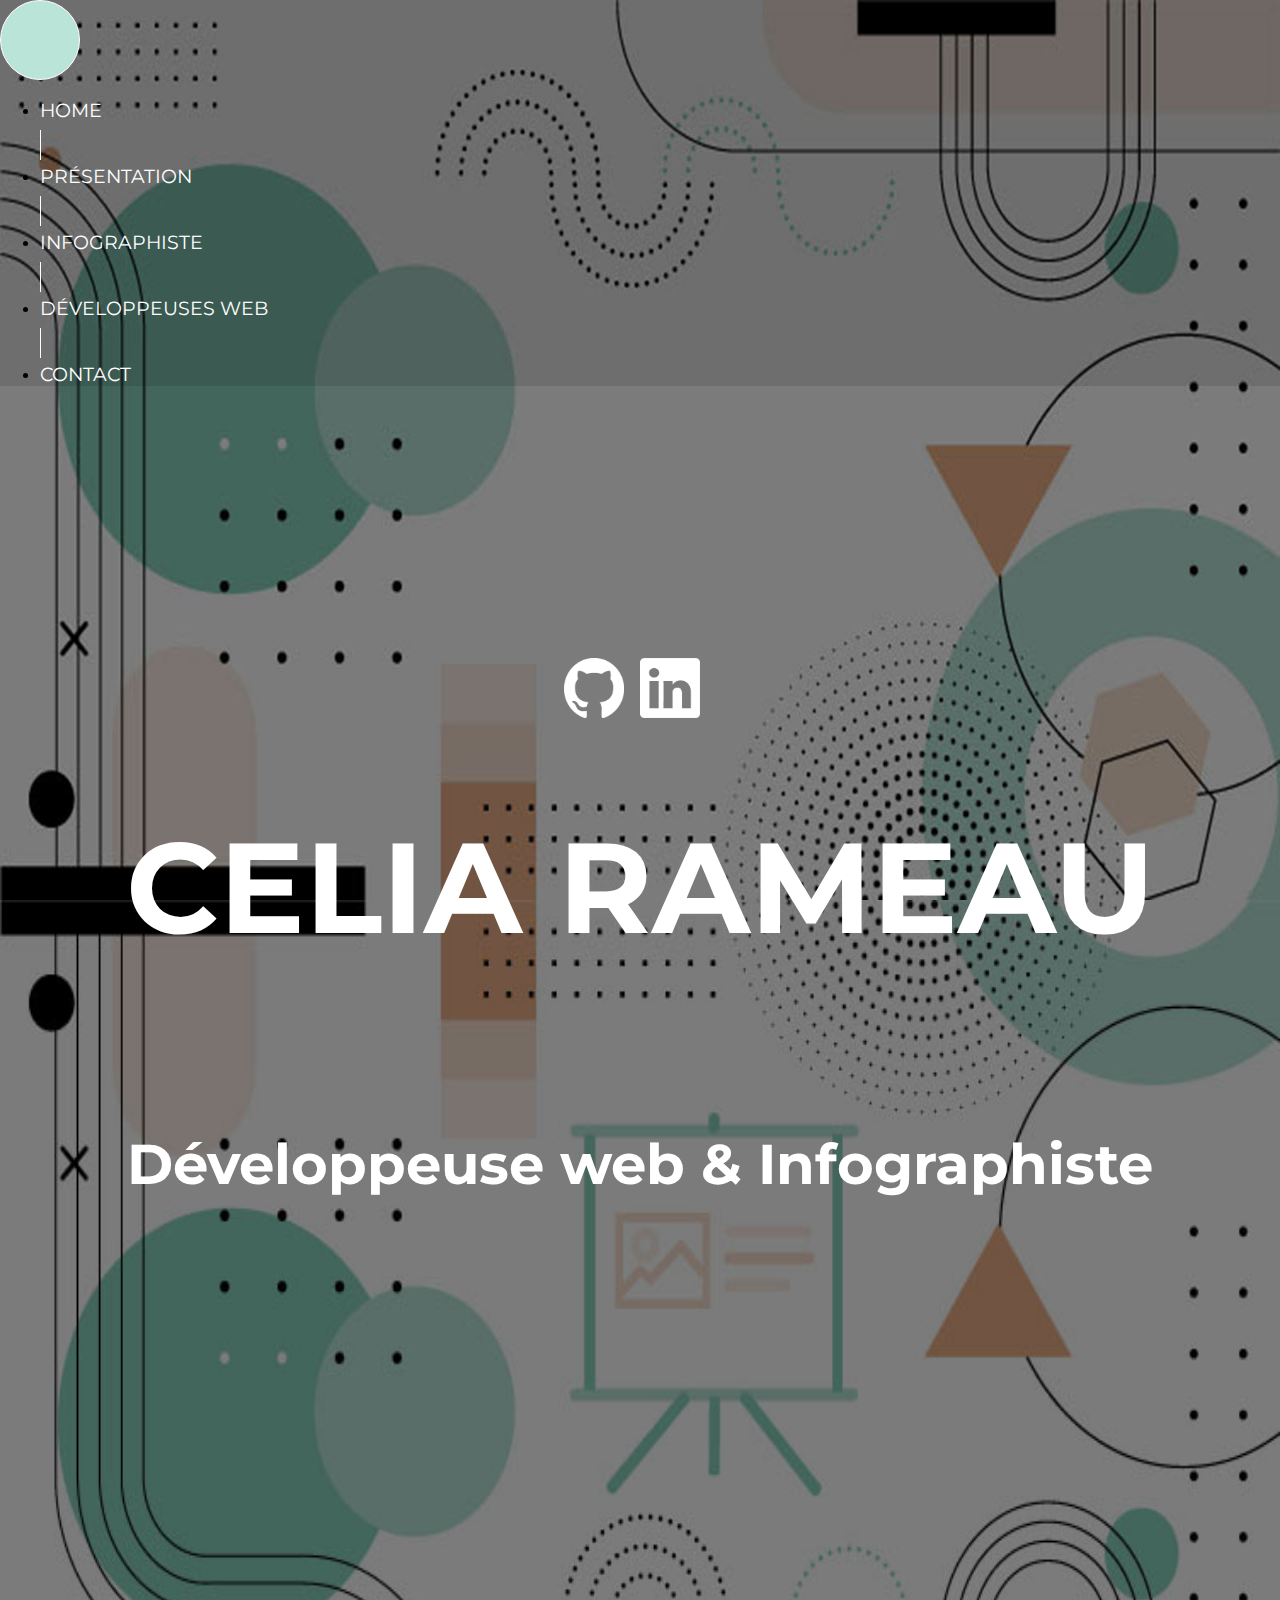
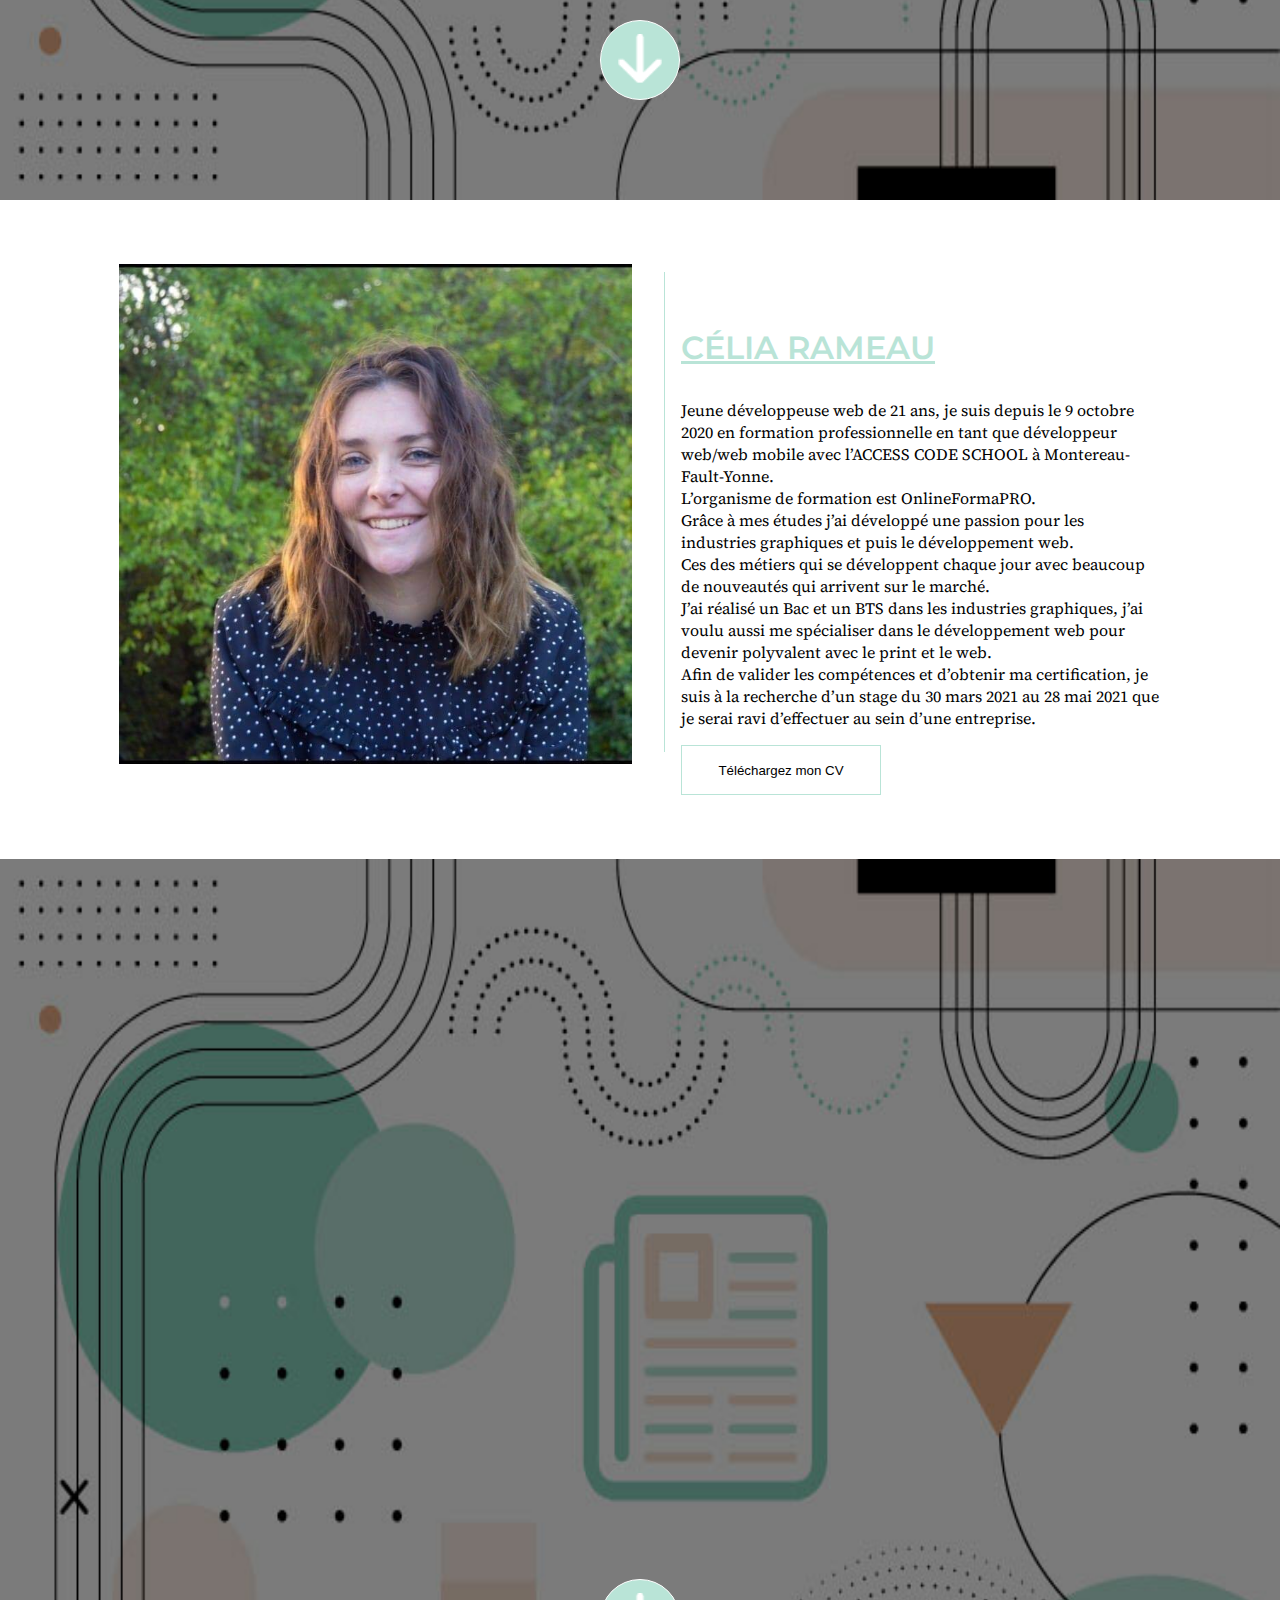
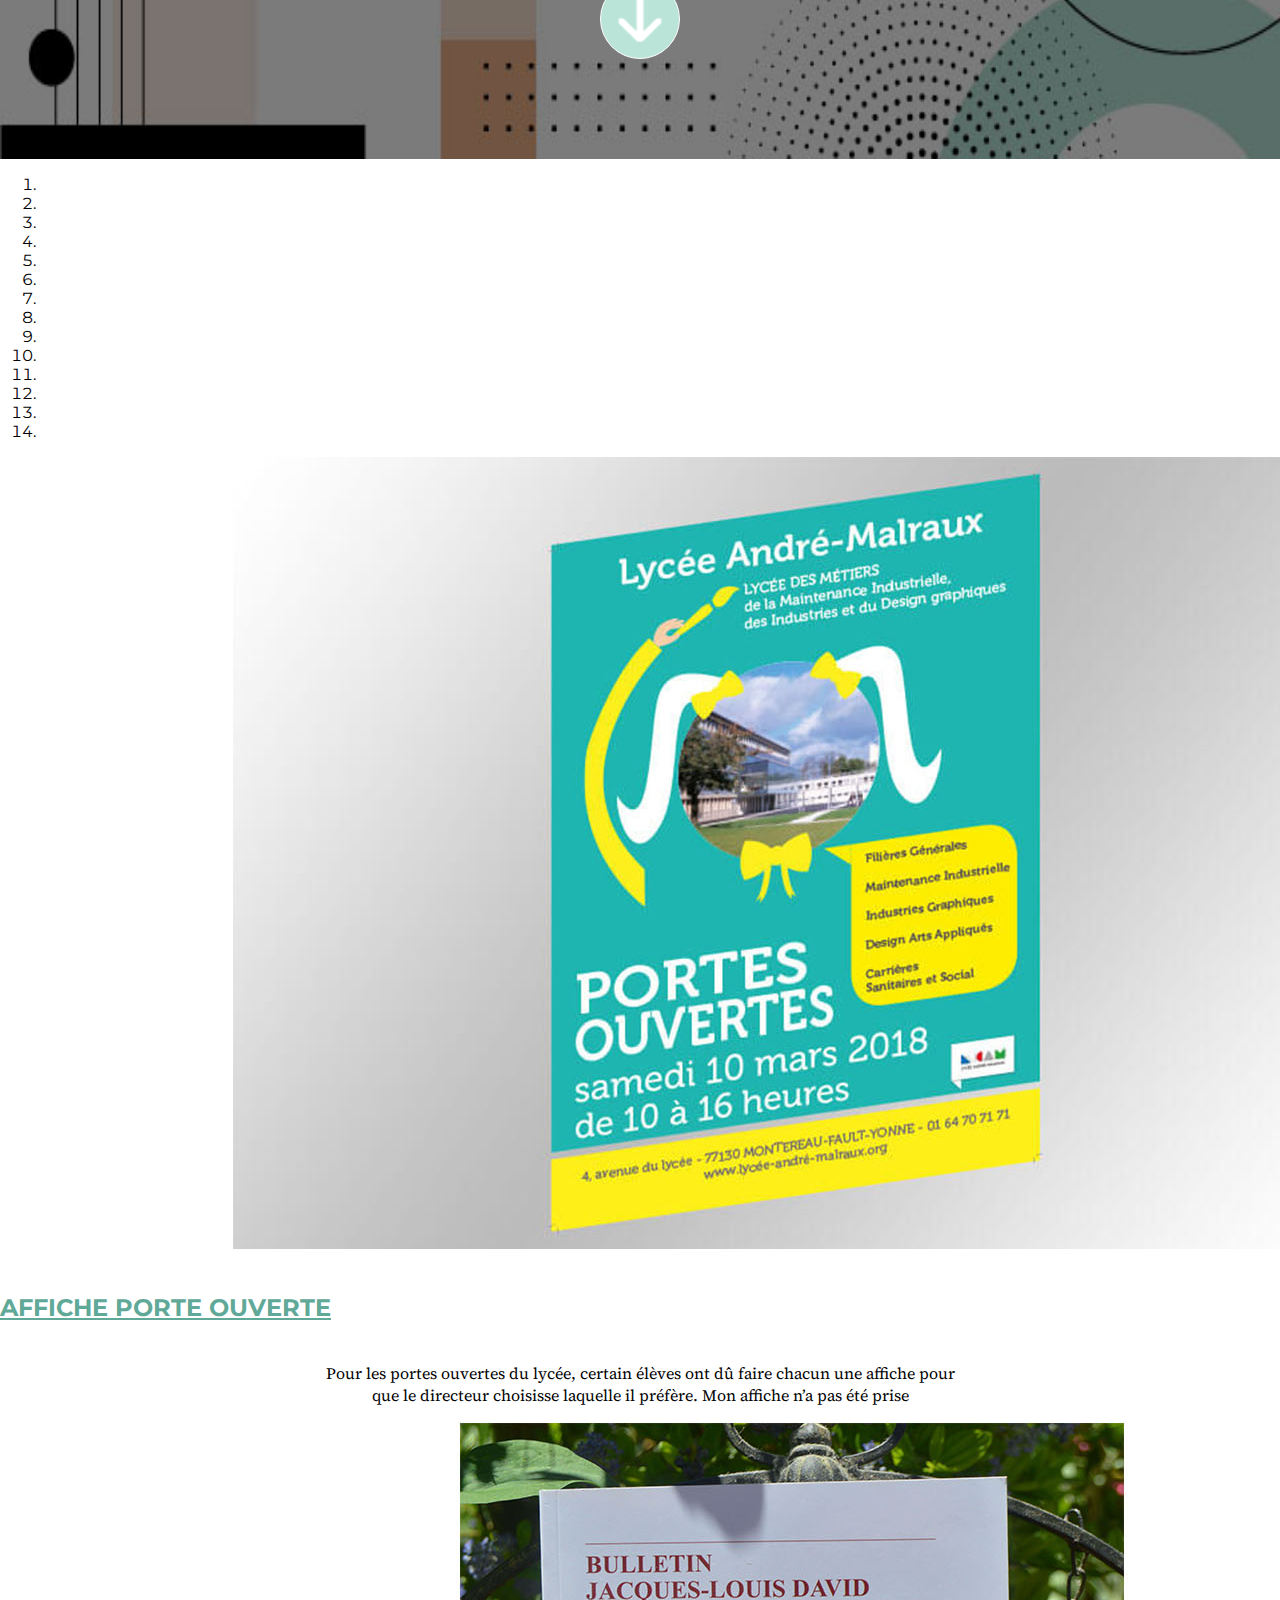
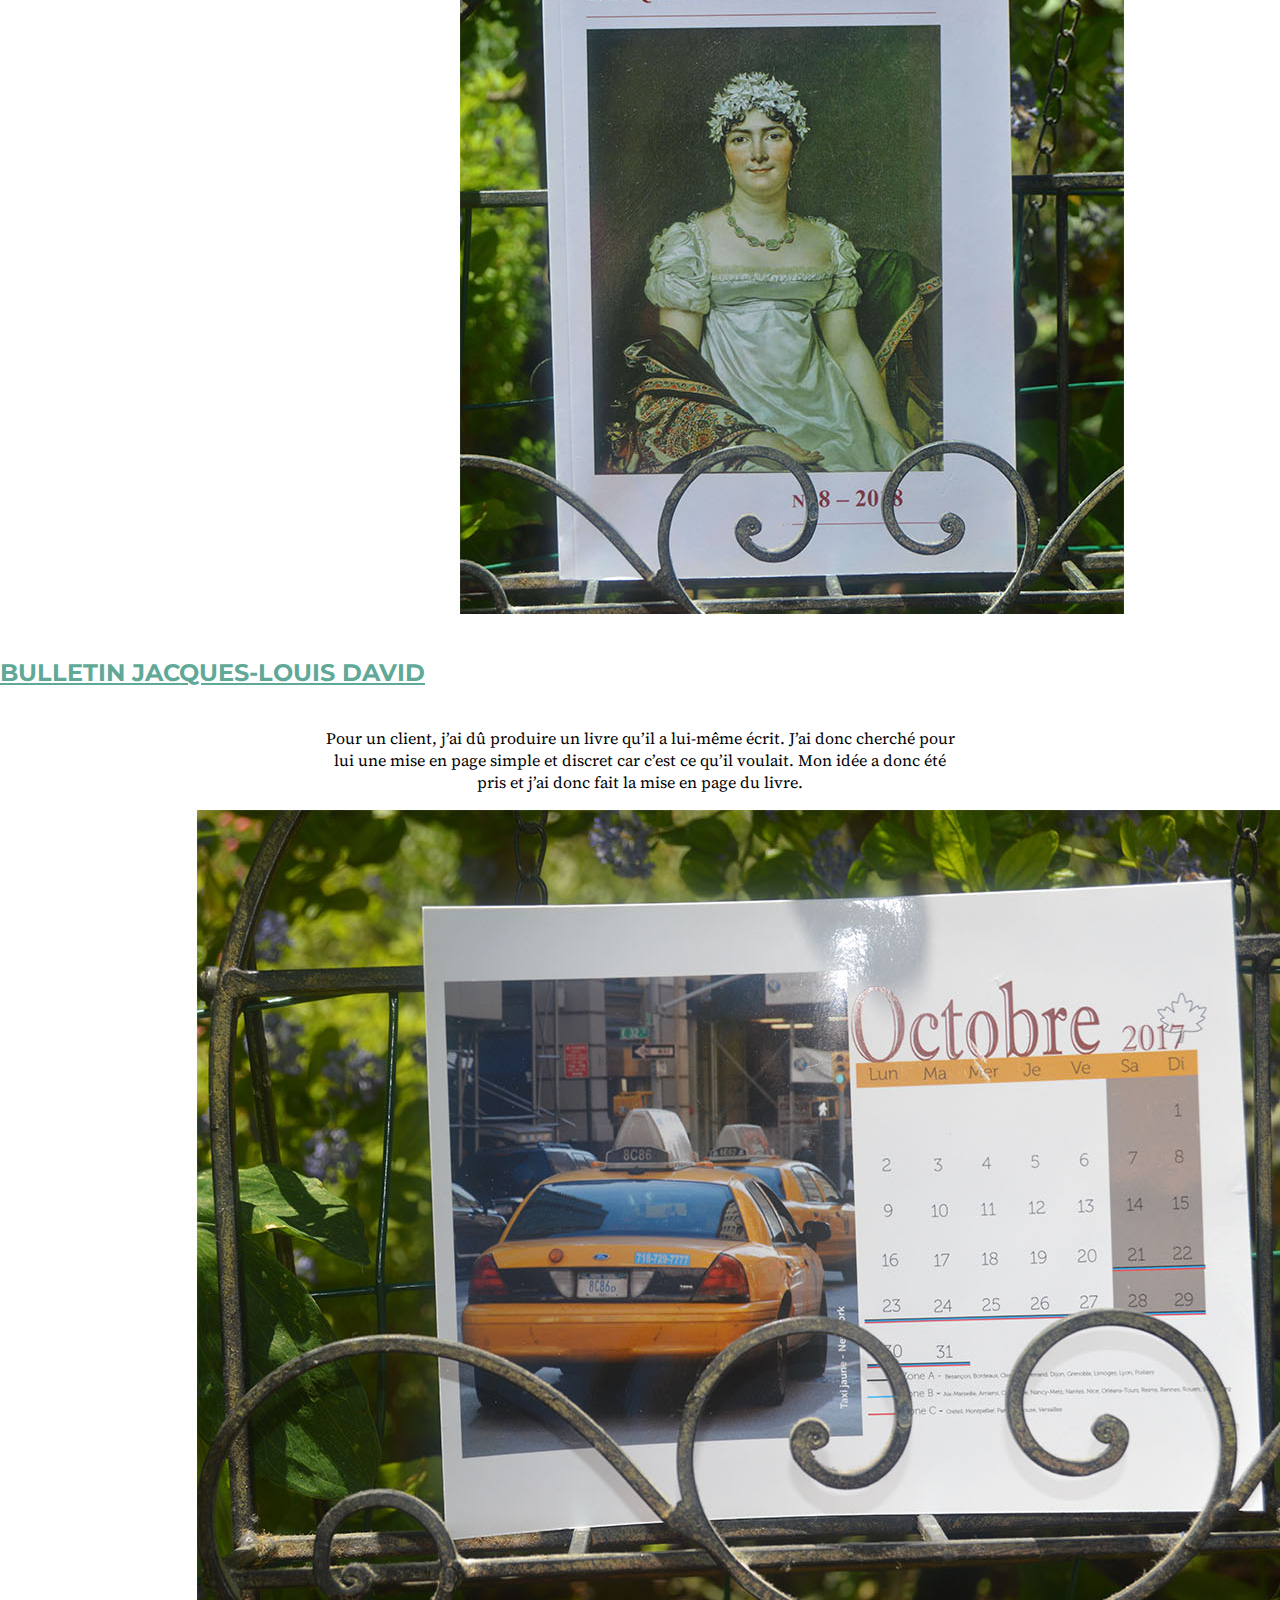
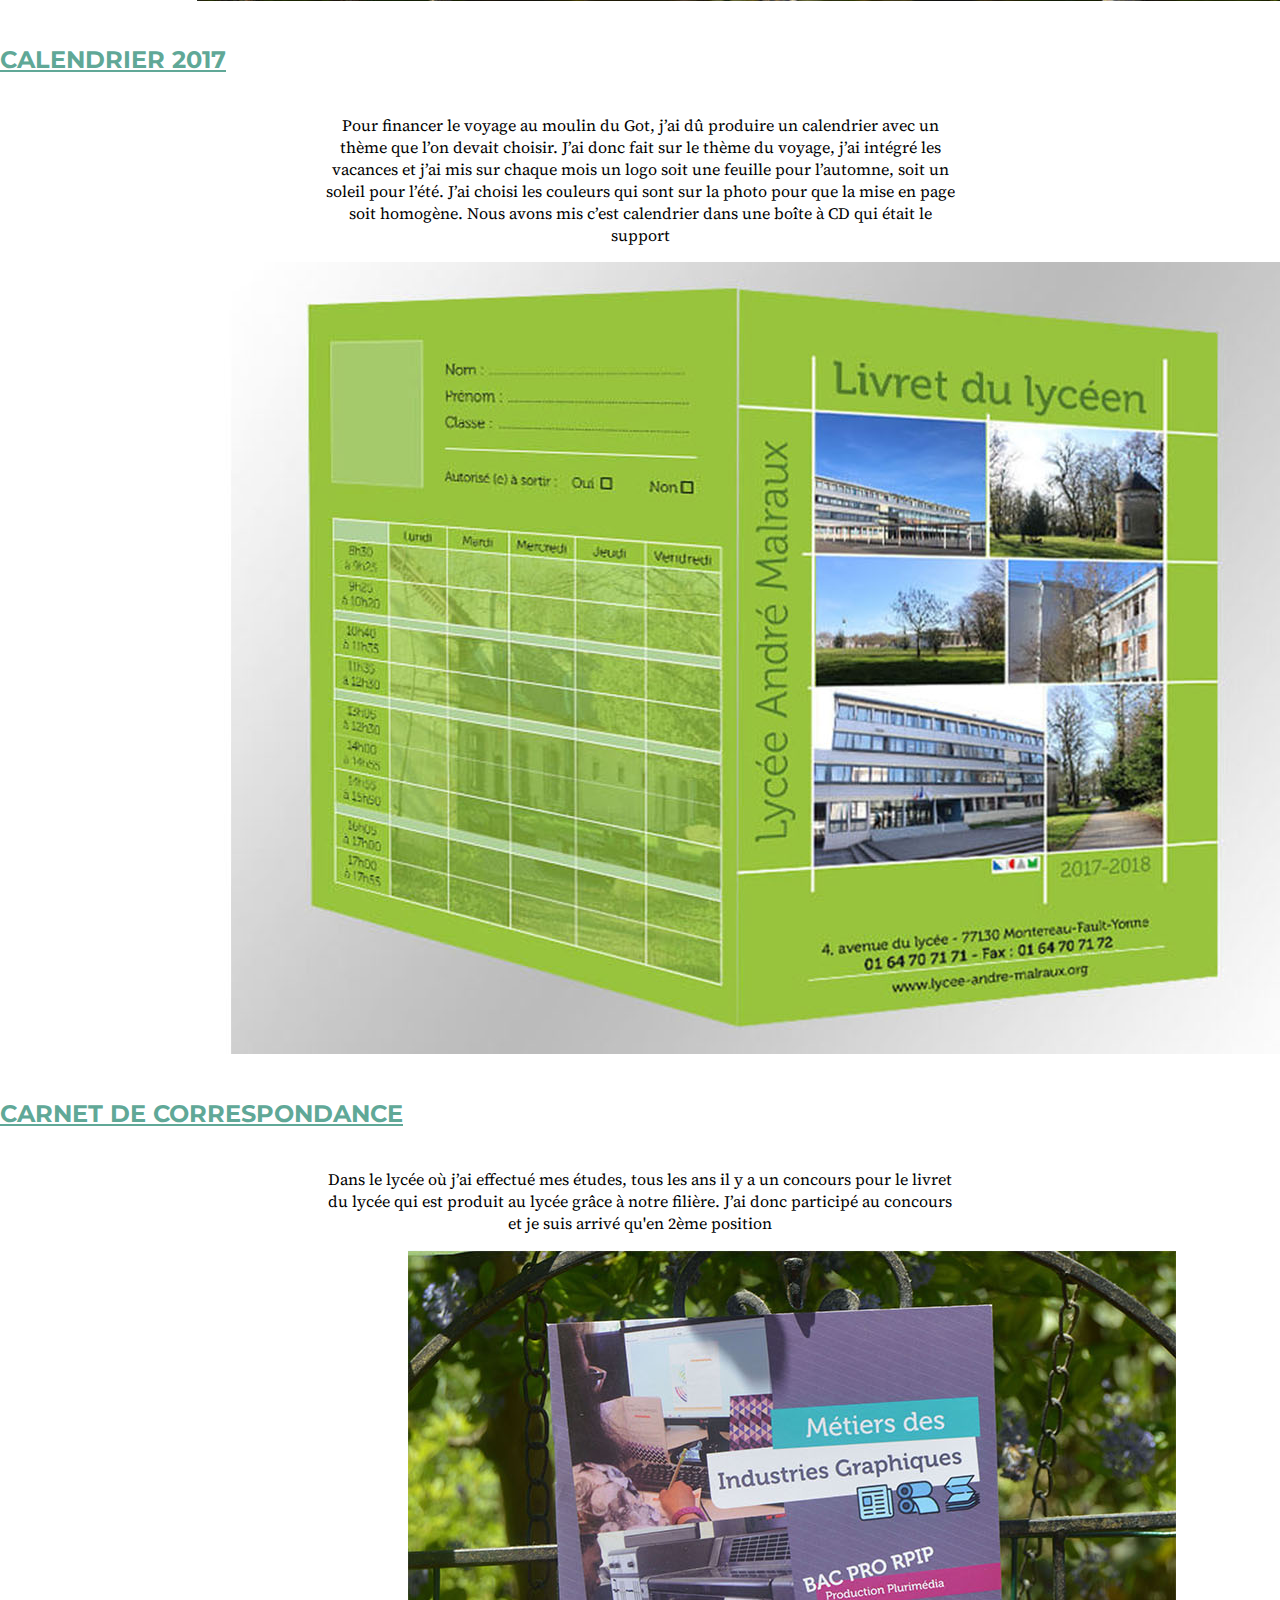
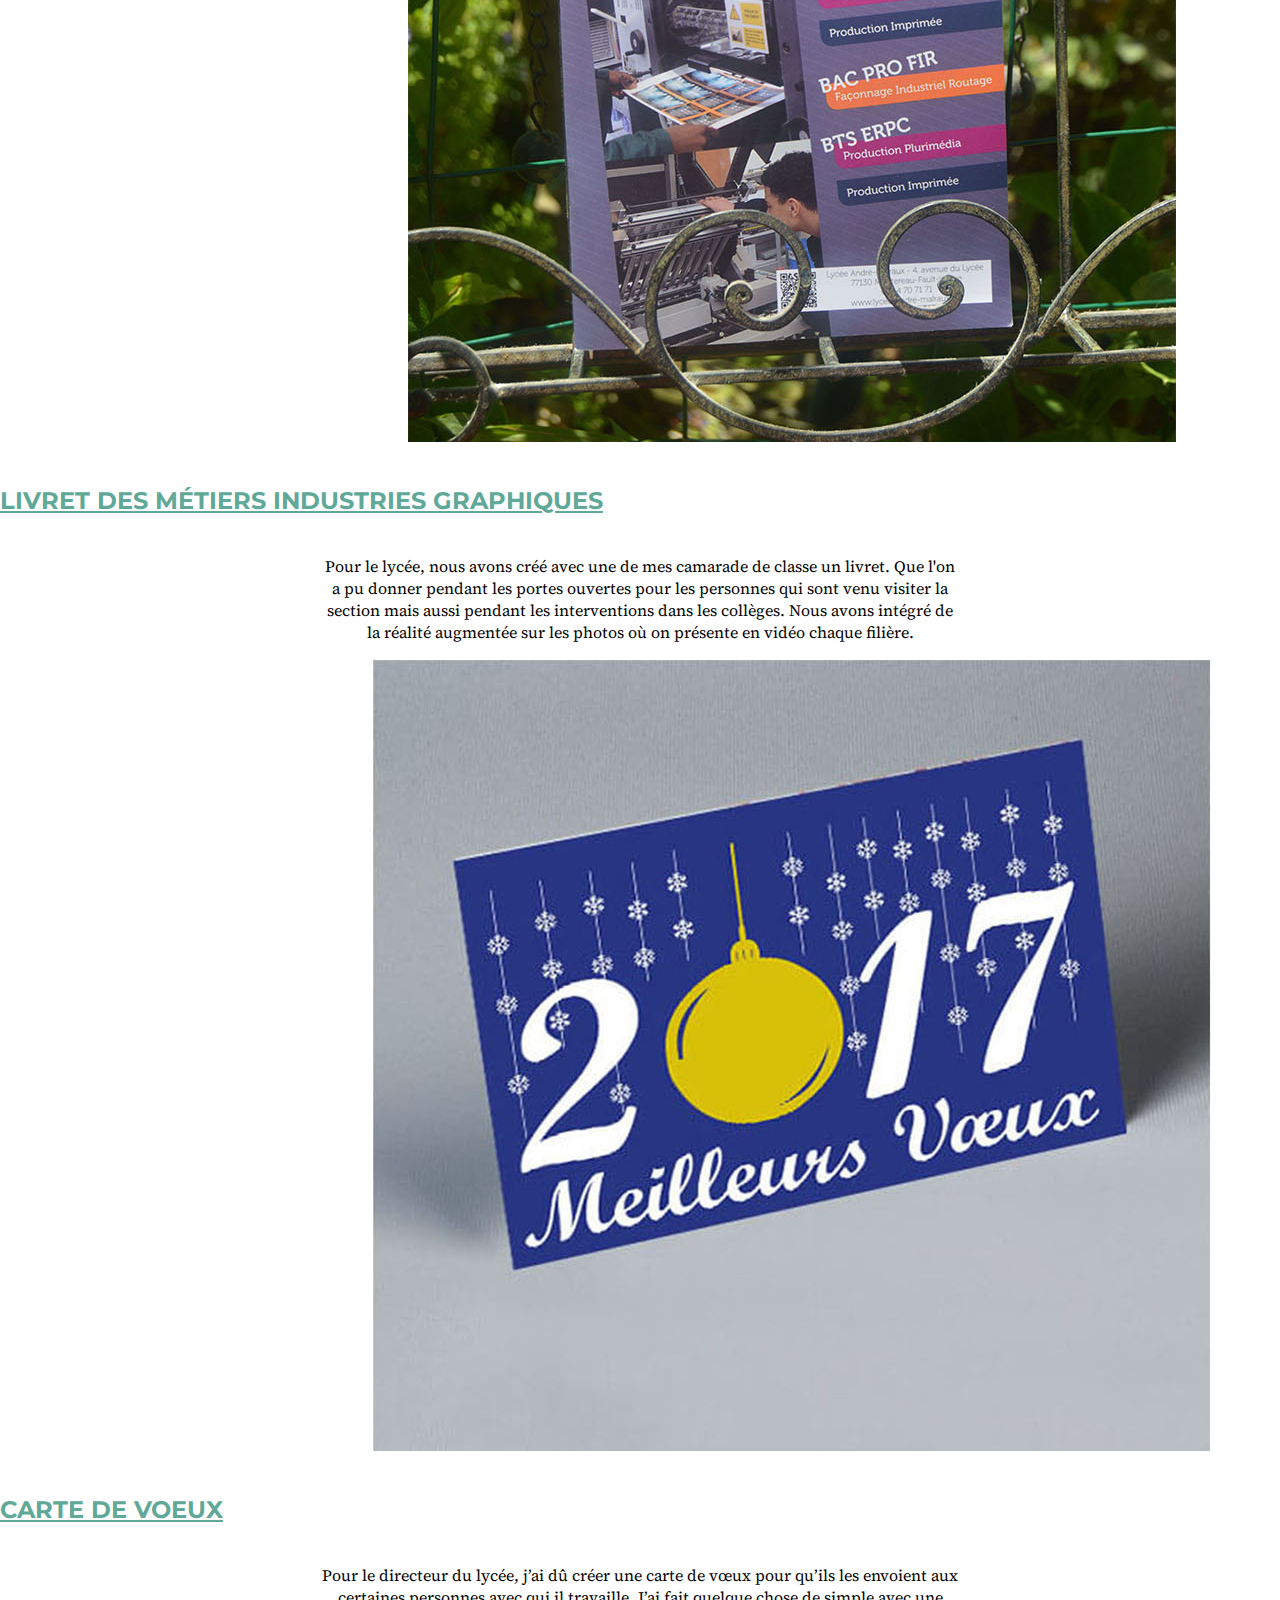
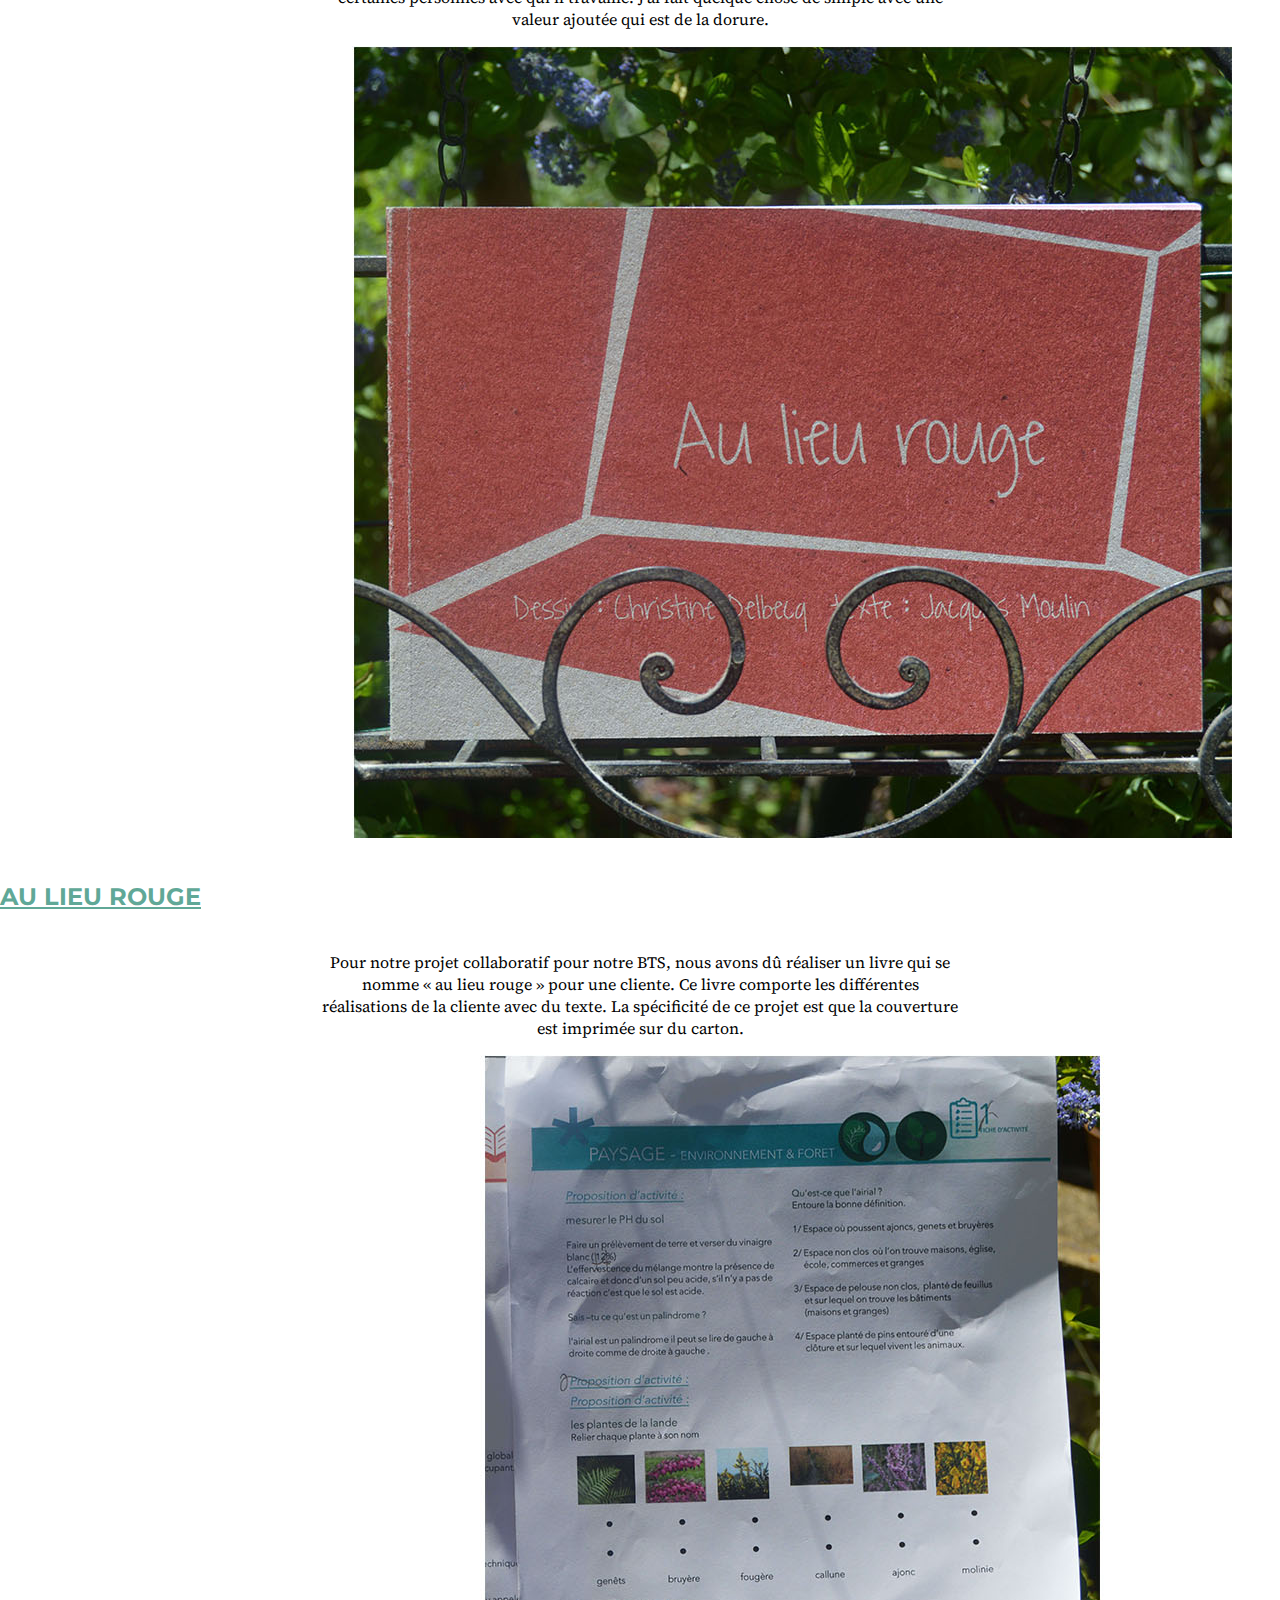
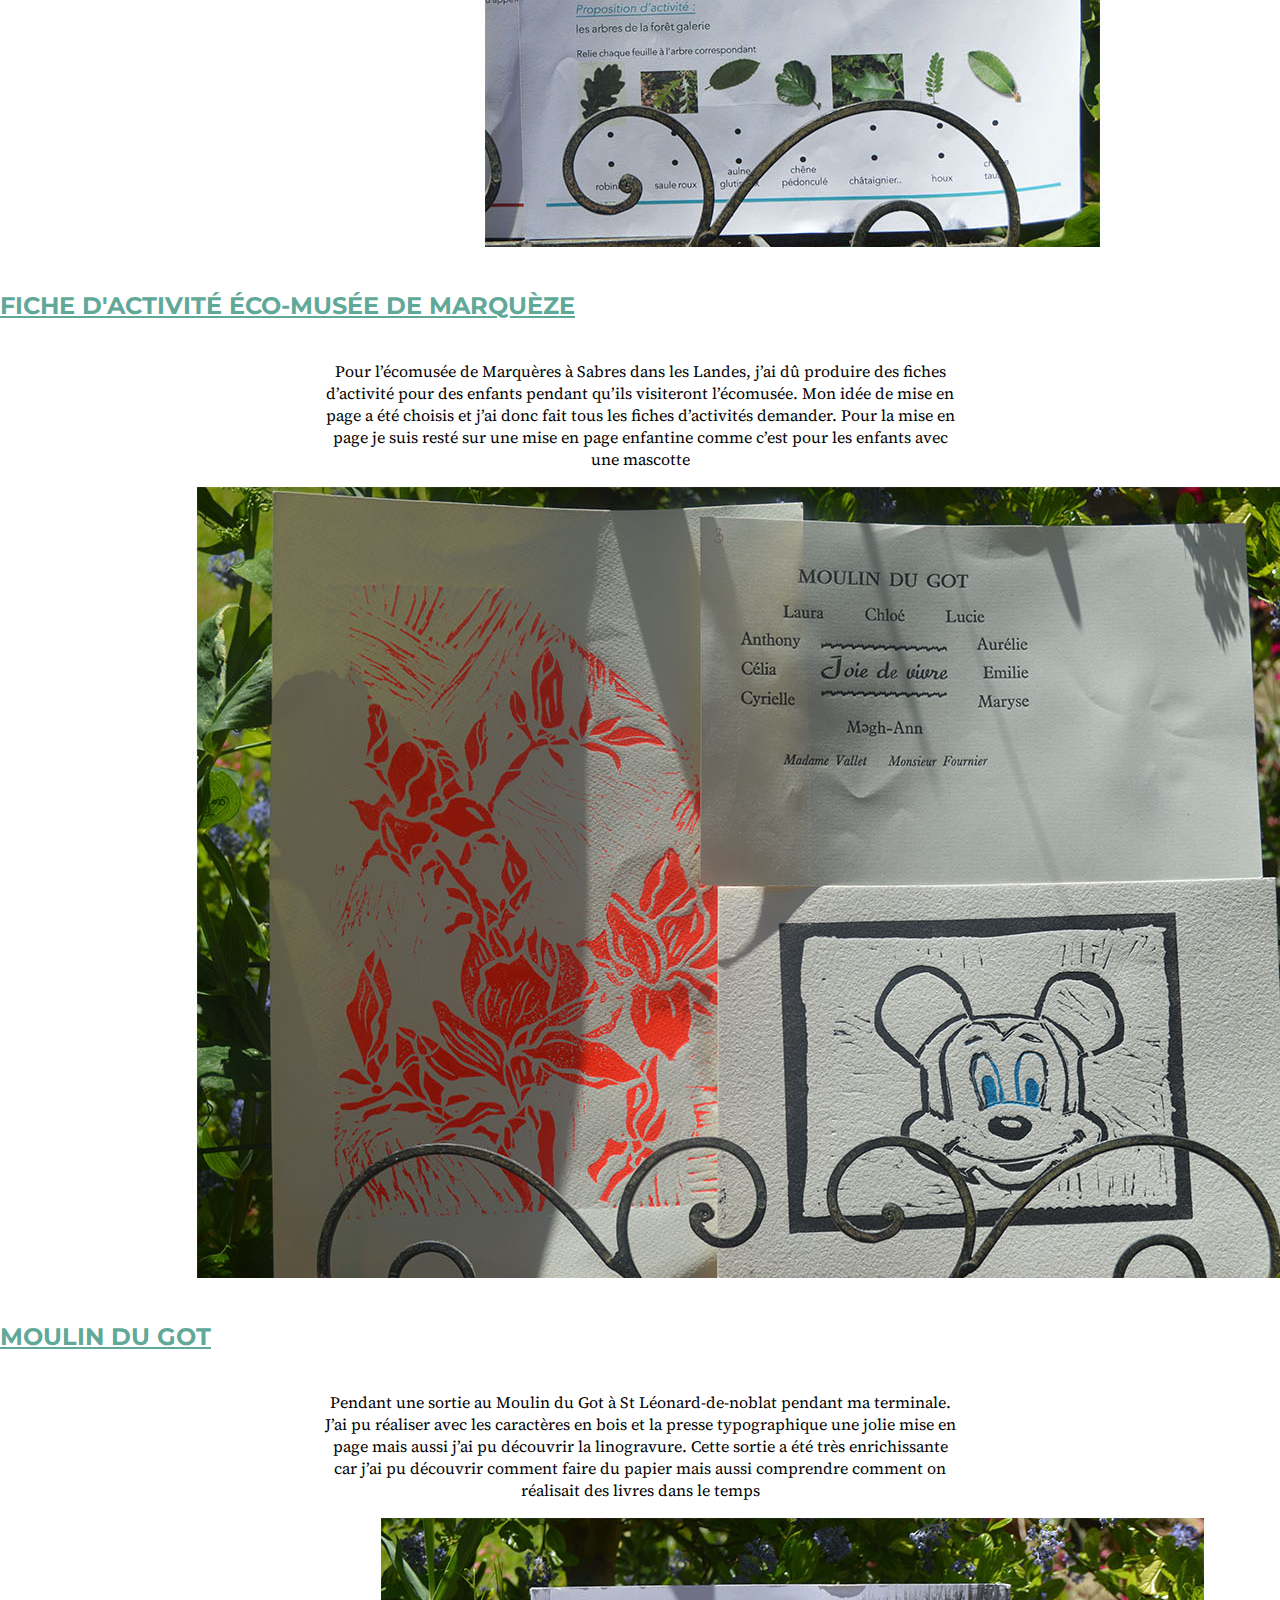
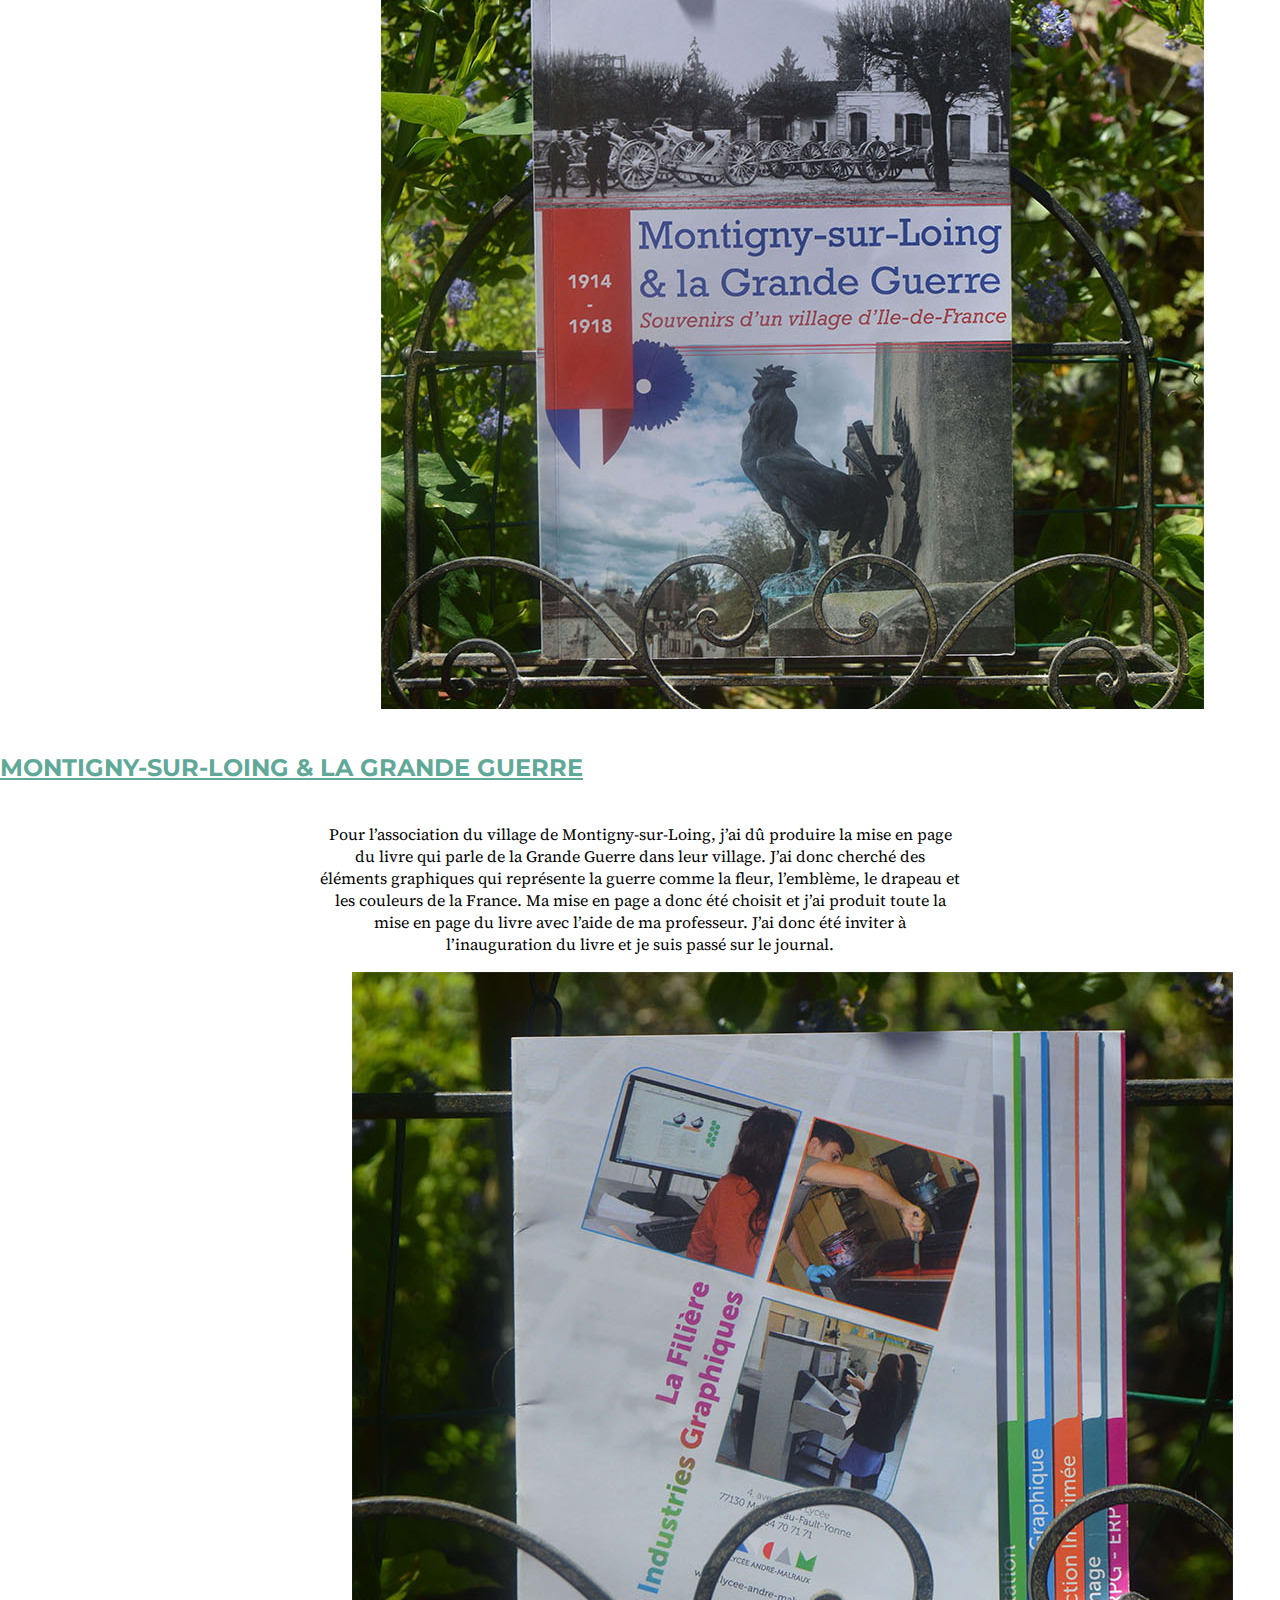
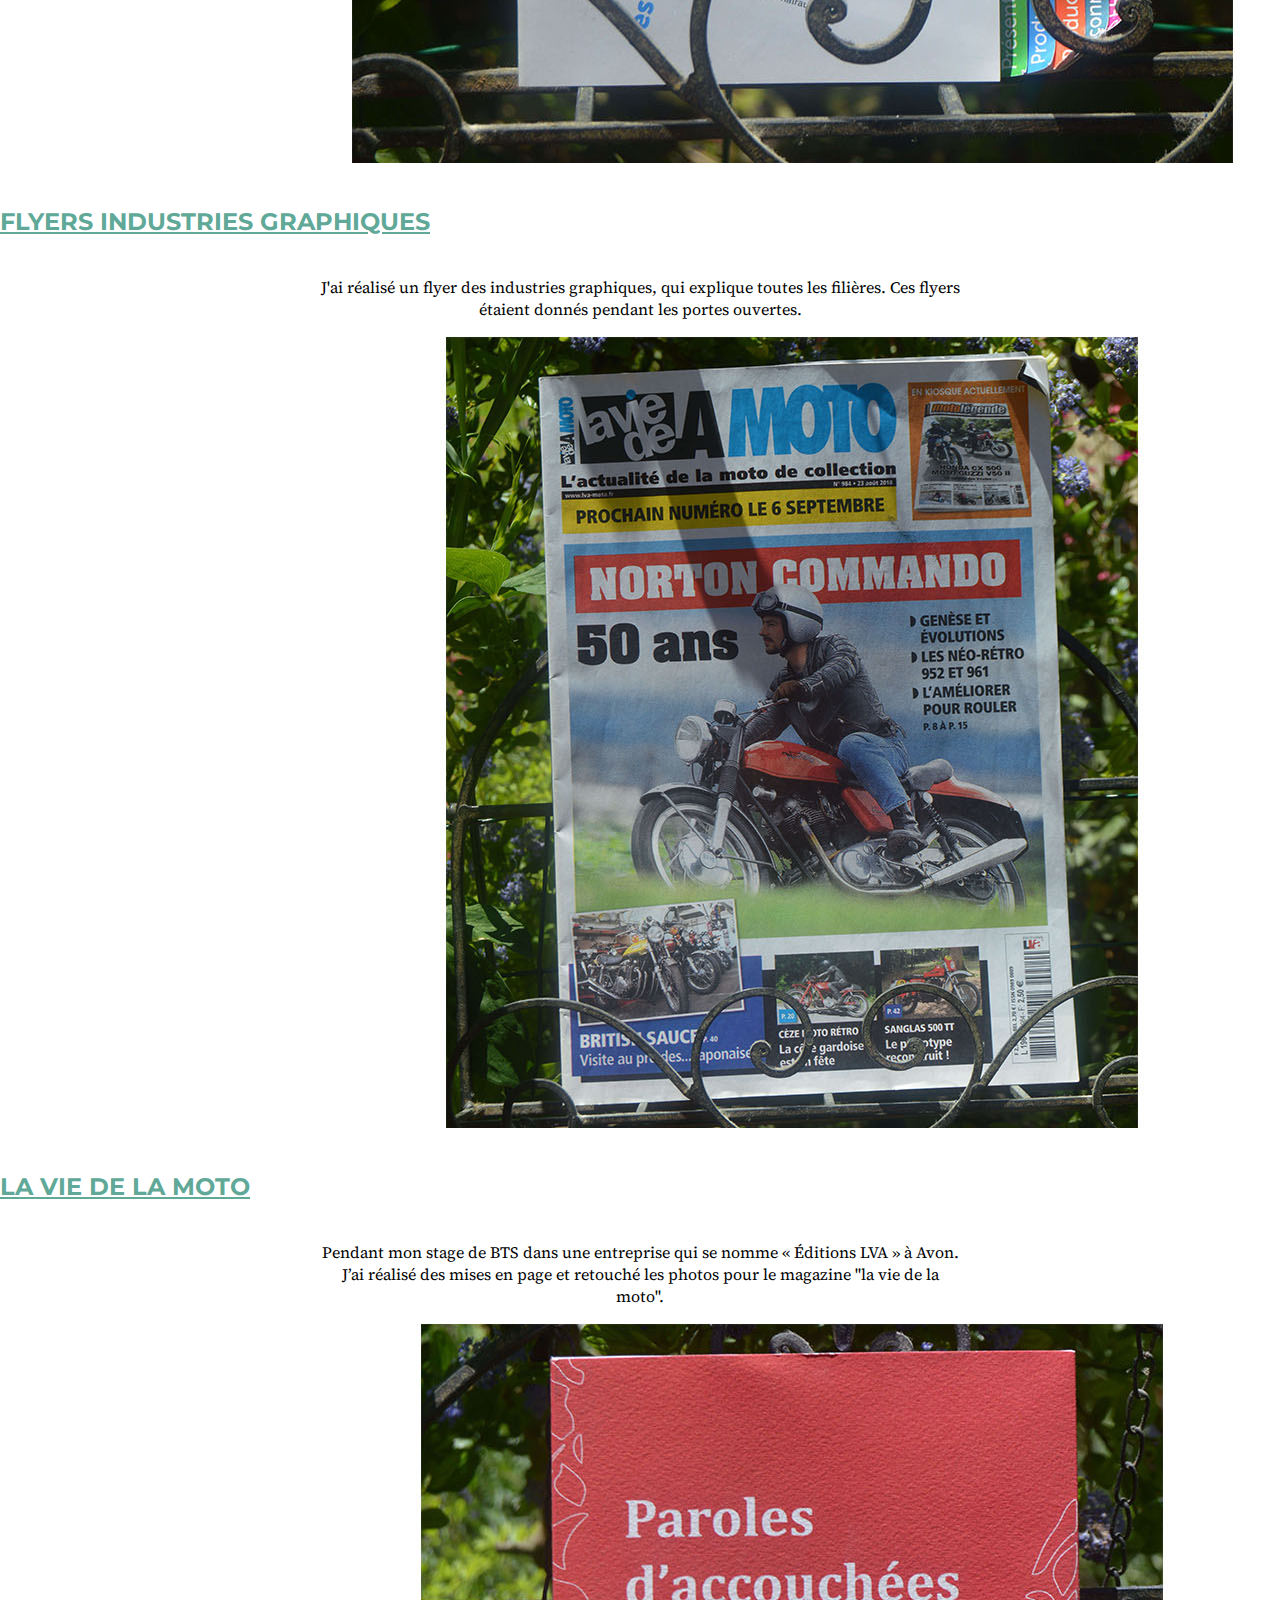
==== commit b908bd53: "fini" ====
--- a/index.html
+++ b/index.html
@@ -8,7 +8,7 @@
     <link href="https://fonts.googleapis.com/css2?family=Source+Serif+Pro:ital,wght@0,200;0,300;0,400;0,600;0,700;0,900;1,200;1,300;1,400;1,600;1,700;1,900&display=swap" rel="stylesheet">
     <link rel="stylesheet" href="assets/css/index.css">
     <link rel="stylesheet" href="assets/css/accordeon.css">
-    <title>Document</title>
+    <title>Portfolio Célia Rameau</title>
 </head>
 <body>
     <!-- HEADER -->
@@ -152,8 +152,8 @@
                     </ol>
                     <div class="carousel-inner">
                       <div class="carousel-item active" data-bs-interval="10000">
-                        <img src="assets/imprimerie/affiche1.jpg" class="d-block center" alt="...">
-                        <div class="carousel-caption d-none d-md-block bloc">
+                        <img src="assets/imprimerie/affiche1.jpg" class="d-block w-100" alt="...">
+                        <div class="carousel-caption d-md-block bloc">
                           <h5>Affiche Porte ouverte</h5>
                             <div class="paragraphe">
                               <p>Pour les portes ouvertes du lycée, certain élèves ont dû faire chacun une affiche pour que le directeur choisisse laquelle il préfère. Mon affiche n’a pas été prise</p>
@@ -161,8 +161,8 @@
                         </div>
                       </div>
                       <div class="carousel-item" data-bs-interval="2000">
-                        <img src="assets/imprimerie/bulletin1.JPG" class="d-block center" alt="...">
-                        <div class="carousel-caption d-none d-md-block bloc">
+                        <img src="assets/imprimerie/bulletin1.JPG" class="d-block w-100" alt="...">
+                        <div class="carousel-caption d-md-block bloc">
                           <h5>Bulletin Jacques-Louis David</h5>
                           <div class="paragraphe">
                             <p>Pour un client, j’ai dû produire un livre qu’il a lui-même écrit. J’ai donc cherché pour lui une mise en page simple et discret car c’est ce qu’il voulait. Mon idée a donc été pris et j’ai donc fait la mise en page du livre.</p>
@@ -170,8 +170,8 @@
                         </div>
                       </div>
                       <div class="carousel-item">
-                        <img src="assets/imprimerie/calendrier1.JPG" class="d-block center" alt="...">
-                        <div class="carousel-caption d-none d-md-block bloc">
+                        <img src="assets/imprimerie/calendrier1.JPG" class="d-block w-100" alt="...">
+                        <div class="carousel-caption d-md-block bloc">
                           <h5> Calendrier 2017</h5>
                           <div class="paragraphe">
                             <p>Pour financer le voyage au moulin du Got, j’ai dû produire un calendrier avec un thème que l’on devait choisir. J’ai donc fait sur le thème du voyage, j’ai intégré les vacances et j’ai mis sur chaque mois un logo soit une feuille pour l’automne, soit un soleil pour l’été. J’ai choisi les couleurs qui sont sur la photo pour que la mise en page soit homogène. Nous avons mis c’est calendrier dans une boîte à CD qui était le support</p>
@@ -179,8 +179,8 @@
                         </div>
                       </div>
                       <div class="carousel-item">
-                        <img src="assets/imprimerie/carnet de correspondance1.jpg" class="d-block center" alt="...">
-                        <div class="carousel-caption d-none d-md-block bloc">
+                        <img src="assets/imprimerie/carnet de correspondance1.jpg" class="d-block w-100" alt="...">
+                        <div class="carousel-caption d-md-block bloc">
                           <h5>Carnet de Correspondance</h5>
                           <div class="paragraphe">
                             <p>Dans le lycée où j’ai effectué mes études, tous les ans il y a un concours pour le livret du lycée qui est produit au lycée grâce à notre filière. J’ai donc participé au concours et je suis arrivé qu'en 2ème position</p>
@@ -188,8 +188,8 @@
                         </div>
                       </div>
                       <div class="carousel-item">
-                        <img src="assets/imprimerie/carnet1.JPG" class="d-block center" alt="...">
-                        <div class="carousel-caption d-none d-md-block bloc">
+                        <img src="assets/imprimerie/carnet1.JPG" class="d-block w-100" alt="...">
+                        <div class="carousel-caption d-md-block bloc">
                           <h5> Livret des métiers Industries Graphiques</h5>
                           <div class="paragraphe">
                             <p>Pour le lycée, nous avons créé avec une de mes camarade de classe un livret. Que l'on a pu donner pendant les portes ouvertes pour les personnes qui sont venu visiter la section mais aussi pendant les interventions dans les collèges. Nous avons intégré de la réalité augmentée sur les photos où on présente en vidéo chaque filière.</p>
@@ -197,8 +197,8 @@
                         </div>
                       </div>
                       <div class="carousel-item">
-                        <img src="assets/imprimerie/carte de voeux1.jpg" class="d-block center" alt="...">
-                        <div class="carousel-caption d-none d-md-block bloc">
+                        <img src="assets/imprimerie/carte de voeux1.jpg" class="d-block w-100" alt="...">
+                        <div class="carousel-caption d-md-block bloc">
                           <h5>Carte de Voeux</h5>
                           <div class="paragraphe">
                             <p>Pour le directeur du lycée, j’ai dû créer une carte de vœux pour qu’ils les envoient aux certaines personnes avec qui il travaille. J’ai fait quelque chose de simple avec une valeur ajoutée qui est de la dorure.</p>
@@ -206,8 +206,8 @@
                         </div>
                       </div>
                       <div class="carousel-item">
-                        <img src="assets/imprimerie/delbecq1.JPG" class="d-block center" alt="...">
-                        <div class="carousel-caption d-none d-md-block bloc">
+                        <img src="assets/imprimerie/delbecq1.JPG" class="d-block w-100" alt="...">
+                        <div class="carousel-caption d-md-block bloc">
                           <h5>Au lieu Rouge</h5>
                           <div class="paragraphe">
                             <p>Pour notre projet collaboratif pour notre BTS, nous avons dû réaliser un livre qui se nomme « au lieu rouge » pour une cliente. Ce livre comporte les différentes réalisations de la cliente avec du texte. La spécificité de ce projet est que la couverture est imprimée sur du carton.</p>
@@ -215,8 +215,8 @@
                         </div>
                       </div>
                       <div class="carousel-item">
-                        <img src="assets/imprimerie/fiche1.JPG" class="d-block center" alt="...">
-                        <div class="carousel-caption d-none d-md-block bloc">
+                        <img src="assets/imprimerie/fiche1.JPG" class="d-block w-100" alt="...">
+                        <div class="carousel-caption d-md-block bloc">
                           <h5>Fiche d'activité éco-musée de Marquèze</h5>
                           <div class="paragraphe">
                             <div class="paragraphe">
@@ -226,8 +226,8 @@
                         </div>
                       </div>
                       <div class="carousel-item">
-                        <img src="assets/imprimerie/imprimerie1.JPG" class="d-block center" alt="...">
-                        <div class="carousel-caption d-none d-md-block bloc">
+                        <img src="assets/imprimerie/imprimerie1.JPG" class="d-block w-100" alt="...">
+                        <div class="carousel-caption d-md-block bloc">
                           <h5>Moulin du Got</h5>
                           <div class="paragraphe">
                             <p>Pendant une sortie au Moulin du Got à St Léonard-de-noblat pendant ma terminale. J’ai pu réaliser avec les caractères en bois et la presse typographique une jolie mise en page mais aussi j’ai pu découvrir la linogravure. Cette sortie a été très enrichissante car j’ai pu découvrir comment faire du papier mais aussi comprendre comment on réalisait des livres dans le temps</p>
@@ -235,8 +235,8 @@
                         </div>
                       </div>
                       <div class="carousel-item">
-                        <img src="assets/imprimerie/livre1.JPG" class="d-block center" alt="...">
-                        <div class="carousel-caption d-none d-md-block bloc">
+                        <img src="assets/imprimerie/livre1.JPG" class="d-block w-100" alt="...">
+                        <div class="carousel-caption d-md-block bloc">
                           <h5>Montigny-sur-Loing & la grande guerre</h5>
                           <div class="paragraphe">
                             <p>Pour l’association du village de Montigny-sur-Loing, j’ai dû produire la mise en page du livre qui parle de la Grande Guerre dans leur village. J’ai donc cherché des éléments graphiques qui représente la guerre comme la fleur, l’emblème, le drapeau et les couleurs de la France. Ma mise en page a donc été choisit et j’ai produit toute la mise en page du livre avec l’aide de ma professeur. J’ai donc été inviter à l’inauguration du livre et je suis passé sur le journal.</p>
@@ -244,8 +244,8 @@
                         </div>
                       </div>
                       <div class="carousel-item">
-                        <img src="assets/imprimerie/livret1.JPG" class="d-block center" alt="...">
-                        <div class="carousel-caption d-none d-md-block bloc">
+                        <img src="assets/imprimerie/livret1.JPG" class="d-block w-100" alt="...">
+                        <div class="carousel-caption d-md-block bloc">
                           <h5>Flyers industries graphiques</h5>
                           <div class="paragraphe">
                             <p>J'ai réalisé un flyer des industries graphiques, qui explique toutes les filières. Ces flyers étaient donnés pendant les portes ouvertes.</p>
@@ -253,8 +253,8 @@
                         </div>
                       </div>
                       <div class="carousel-item">
-                        <img src="assets/imprimerie/moto1.JPG" class="d-block center" alt="...">
-                        <div class="carousel-caption d-none d-md-block bloc">
+                        <img src="assets/imprimerie/moto1.JPG" class="d-block w-100" alt="...">
+                        <div class="carousel-caption d-md-block bloc">
                           <h5>La vie de la moto</h5>
                           <div class="paragraphe">
                             <p>Pendant mon stage de BTS dans une entreprise qui se nomme « Éditions LVA » à Avon. J’ai réalisé des mises en page et retouché les photos pour le magazine "la vie de la moto".</p>
@@ -262,8 +262,8 @@
                         </div>
                       </div>
                       <div class="carousel-item">
-                        <img src="assets/imprimerie/paroleaccouche1.JPG" class="d-block center" alt="...">
-                        <div class="carousel-caption d-none d-md-block bloc">
+                        <img src="assets/imprimerie/paroleaccouche1.JPG" class="d-block w-100" alt="...">
+                        <div class="carousel-caption d-md-block bloc">
                           <h5>Paroles d'accouchées</h5>
                           <div class="paragraphe">
                             <p>Pour notre projet de fin d’études en BTS, avec mon groupe nous avons eu un projet à réaliser d’une cliente. Nous avons donc réalisé une jaquette, je me suis occupée de l’intérieur du livre et de la couverture et un beau pop-up intégré au livre. Il y a aussi de la réalité augmentée intégrer dans le livre sur des photos qui contient des fiches audio.</p>
@@ -271,8 +271,8 @@
                         </div>
                       </div>
                       <div class="carousel-item">
-                        <img src="assets/imprimerie/tendance1.JPG" class="d-block center" alt="...">
-                        <div class="carousel-caption d-none d-md-block bloc">
+                        <img src="assets/imprimerie/tendance1.JPG" class="d-block w-100" alt="...">
+                        <div class="carousel-caption d-md-block bloc">
                           <h5>Tendance Vintage</h5>
                           <div class="paragraphe">
                             <p>Pendant mon stage de BTS dans une entreprise qui se nomme « Éditions LVA » à Avon. J’ai réalisé des mises en page et retouché les photos pour le magazine "tendance vintage".</p>
@@ -318,7 +318,7 @@
                     <div class="carousel-inner">
                       <div class="carousel-item active" data-bs-interval="10000">
                         <img src="assets/Internet/dashbord.jpg" class="d-block w-100" alt="...">
-                        <div class="carousel-caption d-none d-md-block bloc">
+                        <div class="carousel-caption d-md-block bloc">
                           <h5>Projet Dashbord</h5>
                             <div class="paragraphe">
                               <p>Réalisation d’un projet Dashboard pour apprendre à utiliser le CRUD. <br> Avec une page connexion, Dashboard, ajouter, modifier.</p>
@@ -328,7 +328,7 @@
                       </div>
                       <div class="carousel-item" data-bs-interval="2000">
                         <img src="assets/Internet/maquettesite.jpg" class="d-block w-100" alt="...">
-                        <div class="carousel-caption d-none d-md-block bloc">
+                        <div class="carousel-caption d-md-block bloc">
                           <h5>Exercice Maquette Onepage</h5>
                           <div class="paragraphe">
                             <p>Le but de cet exercice était de choisir une maquette qui était proposée pour la réaliser entièrement en HTML Css.</p>
--- a/assets/css/index.css
+++ b/assets/css/index.css
@@ -143,39 +143,48 @@
 
 @media (max-width: 1030px){
 
+    /* HEADER */
     header{
         height: 200px;
     }
 
+    /* PRESENTATION */
     .presentation{
         height: 200px;
     }
 
+    /* INFOGRAPHISTE */
     .infographiste{
         height: 200px;
     }
 
+    /* SITE */
     .site{
         height: 200px;
     }
 
+    /* CONTACT */
     .contact{
         height: 200px;
     }
     
+    /* TITRE */
     .titre{
         padding-top: 4em;
     }
 
+    /* H1 */
     h1{
         font-size: 2em;
     }
 
+    /* LOGO IMG */
     .logo img{
         height: 1em;
 
     }
 
+    /* H2 */
     h2{
         font-size: 0.8em;
     }
@@ -186,10 +195,12 @@
         width: 15em;
     }
 
+    /* DISPLAY */
     .display{
         display: block;
     }
 
+    /* BUTTON1 */
     .button1{
         padding-top: 8em;
     }
@@ -203,6 +214,7 @@
         border: 0.5px solid white; 
     }
 
+    /* BUTTON IMG */
     button img{
         height: 1em;
     }
--- a/assets/css/accordeon.css
+++ b/assets/css/accordeon.css
@@ -112,11 +112,13 @@
 
 @media (max-width: 1030px){
 
+    /* PLACEMENT */
     .placement{
         margin-top: 1em;
         margin-bottom: 1em;
     }
 
+    /* PORTRAIT */
     .portrait{
         margin-right: 0em;
     }
@@ -131,6 +133,7 @@
         margin-top: 0.5em;
     }
 
+    /* PORTRAIT IMG */
     .portrait img{
         height: 10em;
         display: block;
@@ -138,6 +141,7 @@
         margin-right: auto;
     }
 
+    /* H3 */
     h3{
         font-size: 1em;
         text-align: center;
@@ -149,15 +153,18 @@
         padding-top: 1em
     }
 
+    /* PARAGRAPHE1 */
     .paragraphe1{
         width: 15em;
     }
 
+    /* PARAGRAPHE1 P */
     .paragraphe1 p {
         font-size: 0.5em;
         text-align: center;
     }
 
+    /* BUTTON CV */
     .buttoncv{
         text-align: center;
     }
@@ -169,5 +176,54 @@
     font-size: 0.5em;
     }
 
-
-}
+    /* CENTRE P */
+    .centrercont p{
+        font-size: 0.8em;
+    }
+
+    /* CENTRE A */
+    .centrercont a {
+        font-size: 0.8em;
+    }
+
+    .centrercont svg{
+        width: 2em;
+        height: 2em;
+    }
+
+    h5{
+        font-size: 6px;
+    }
+
+    /* PARAGRAPHE CARROUSEL */
+    .paragraphe{
+        width: 12em;}
+
+    /* PARAGRAPHE P */
+    .paragraphe p {
+        font-size: 4px;
+        margin-bottom: 0em;
+    }
+
+    /* PARAGRAPHE A */
+    .paragraphe a {
+        font-size: 4px;
+    }
+
+    /* CARROUSEL CAPTION */
+    .carousel-caption {
+        padding-top: 0.2em;
+        padding-bottom: 0.2em;
+    }
+
+    /* CAROUSEL INDICATORS */
+    .carousel-indicators {
+        margin-bottom: 0em;
+    }
+
+
+
+
+
+
+}
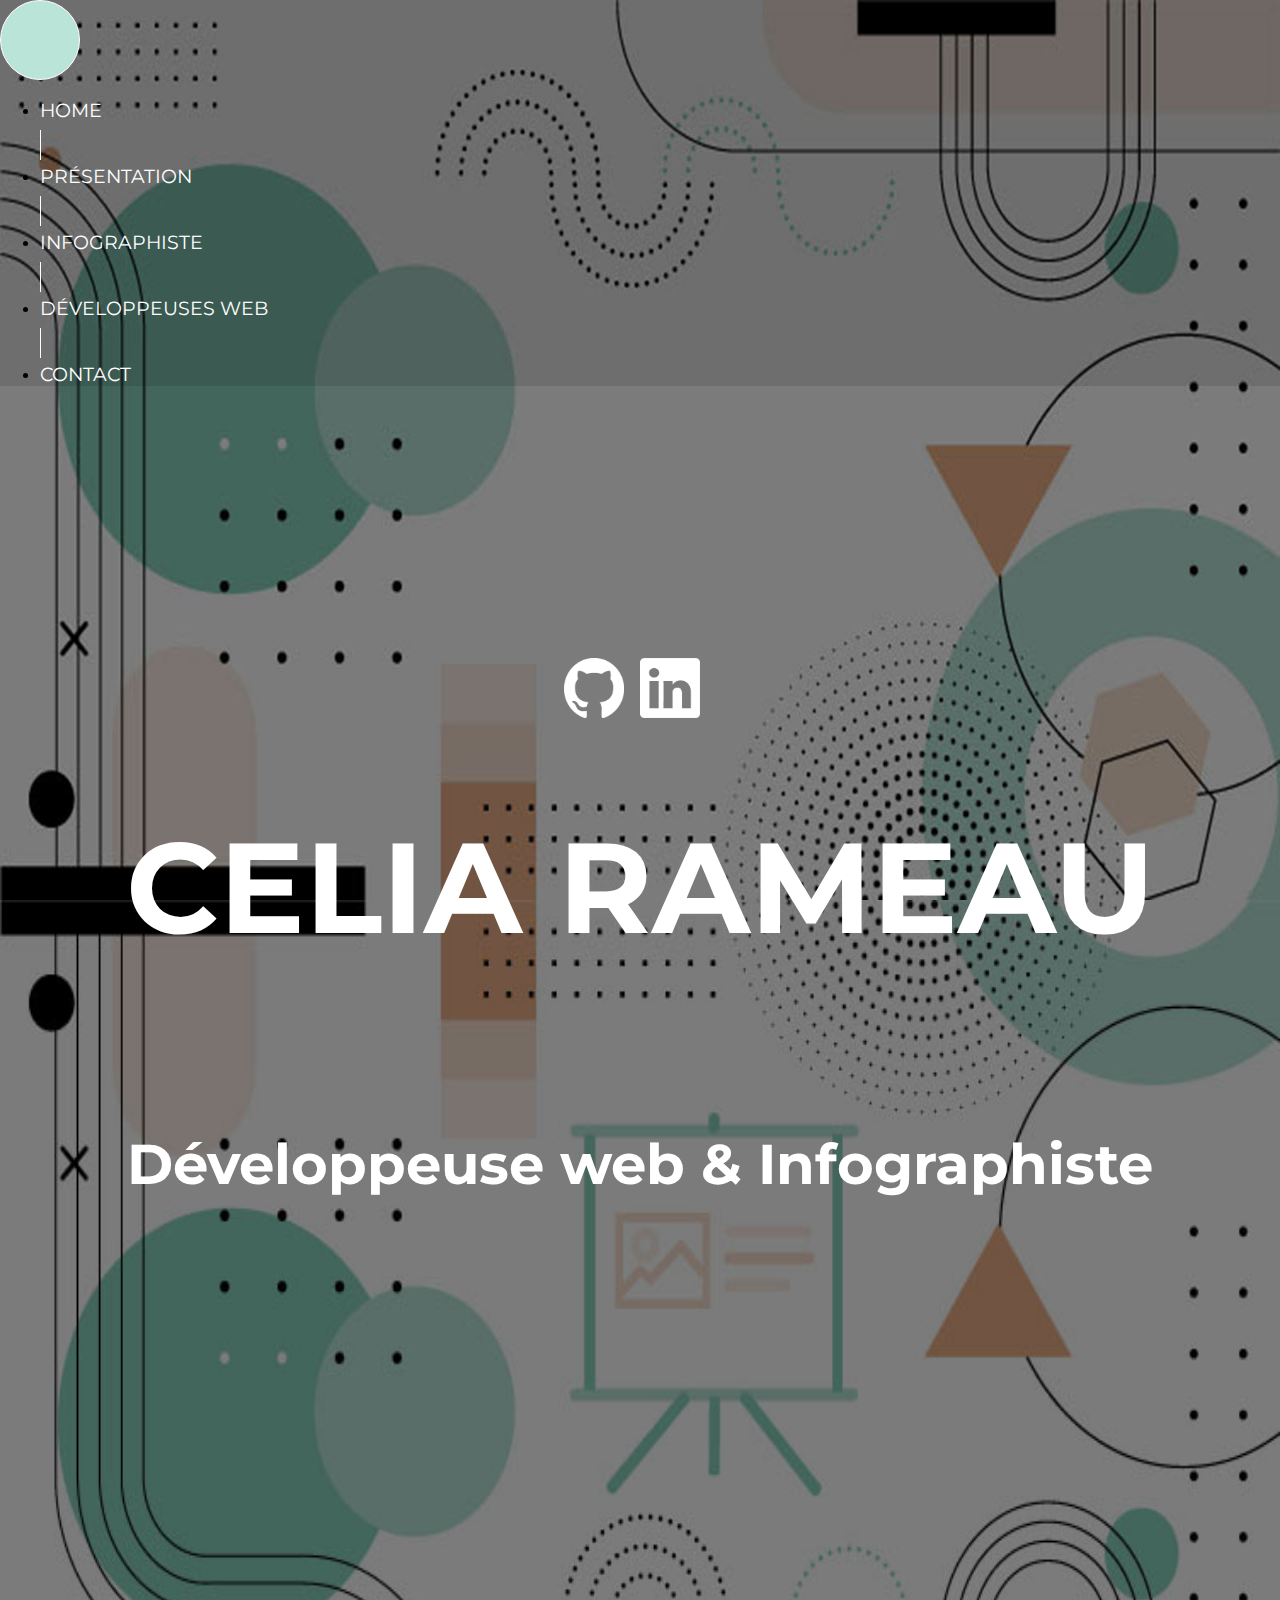
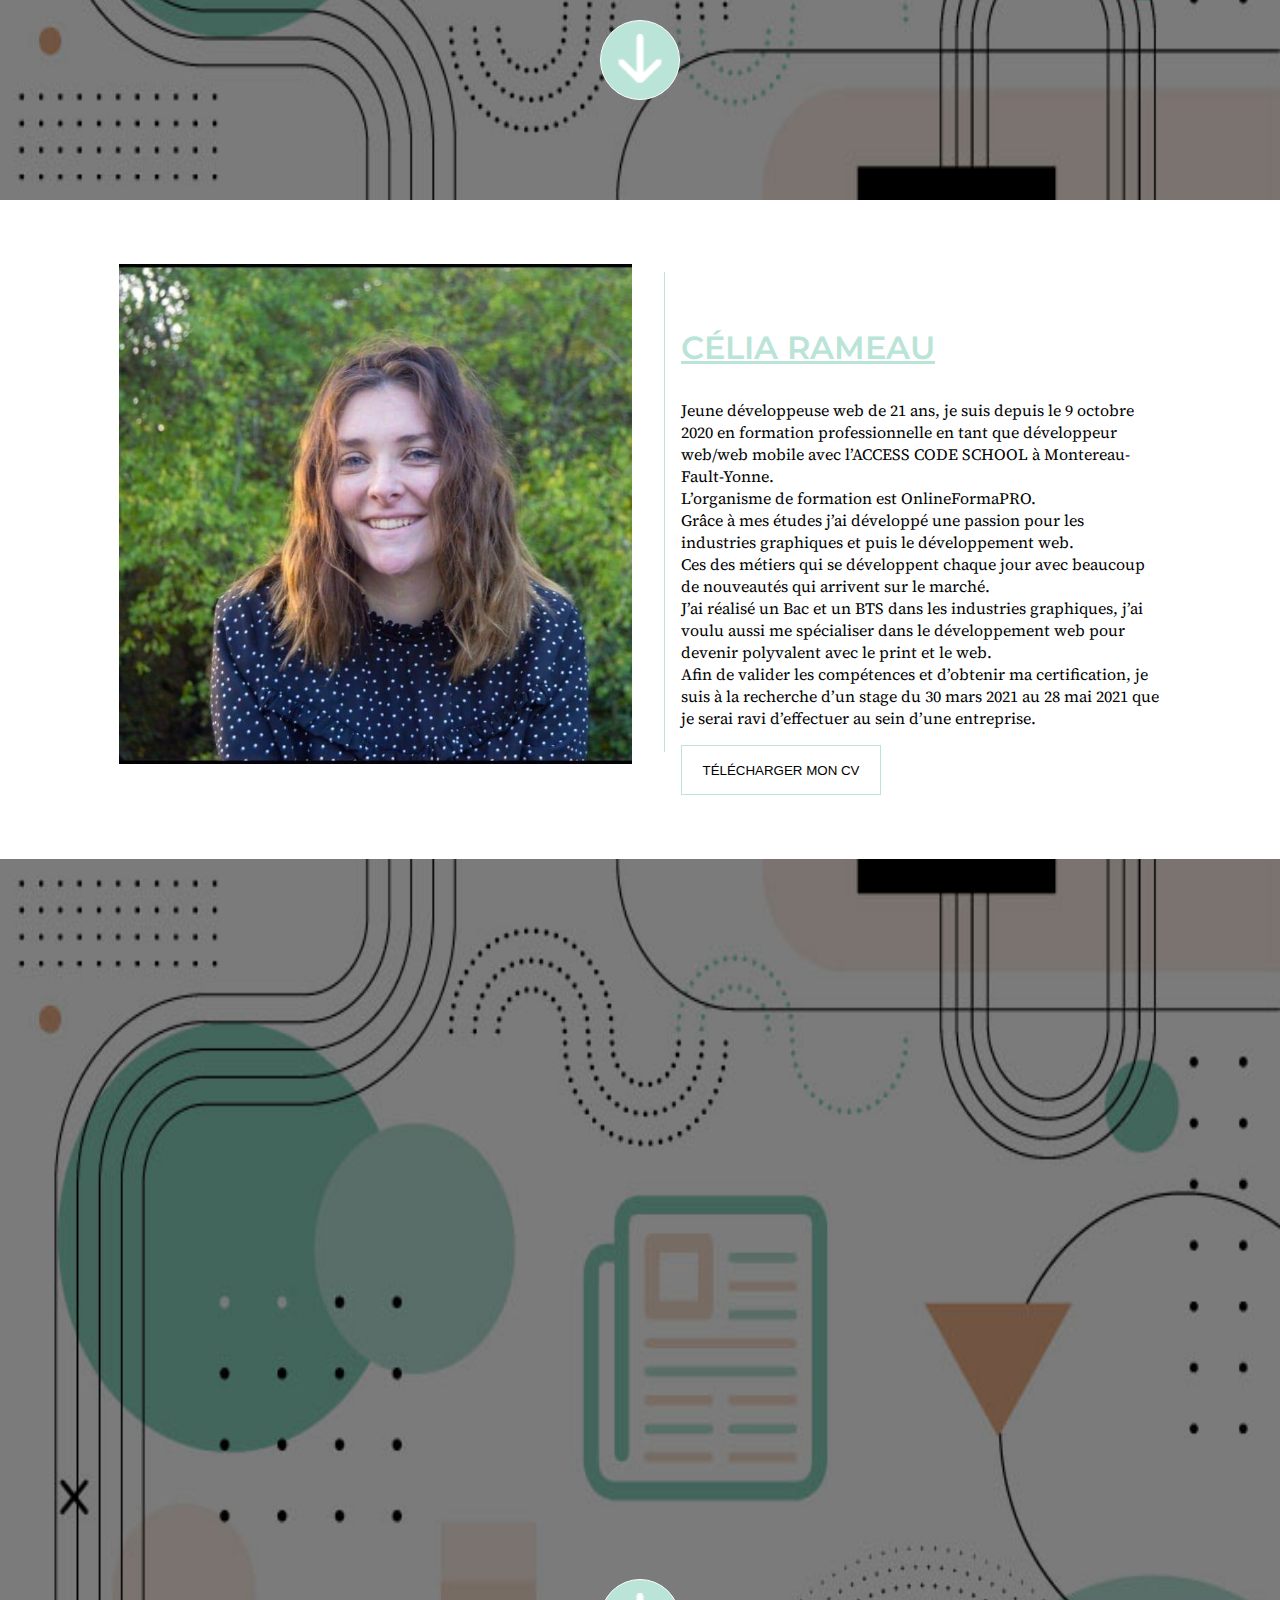
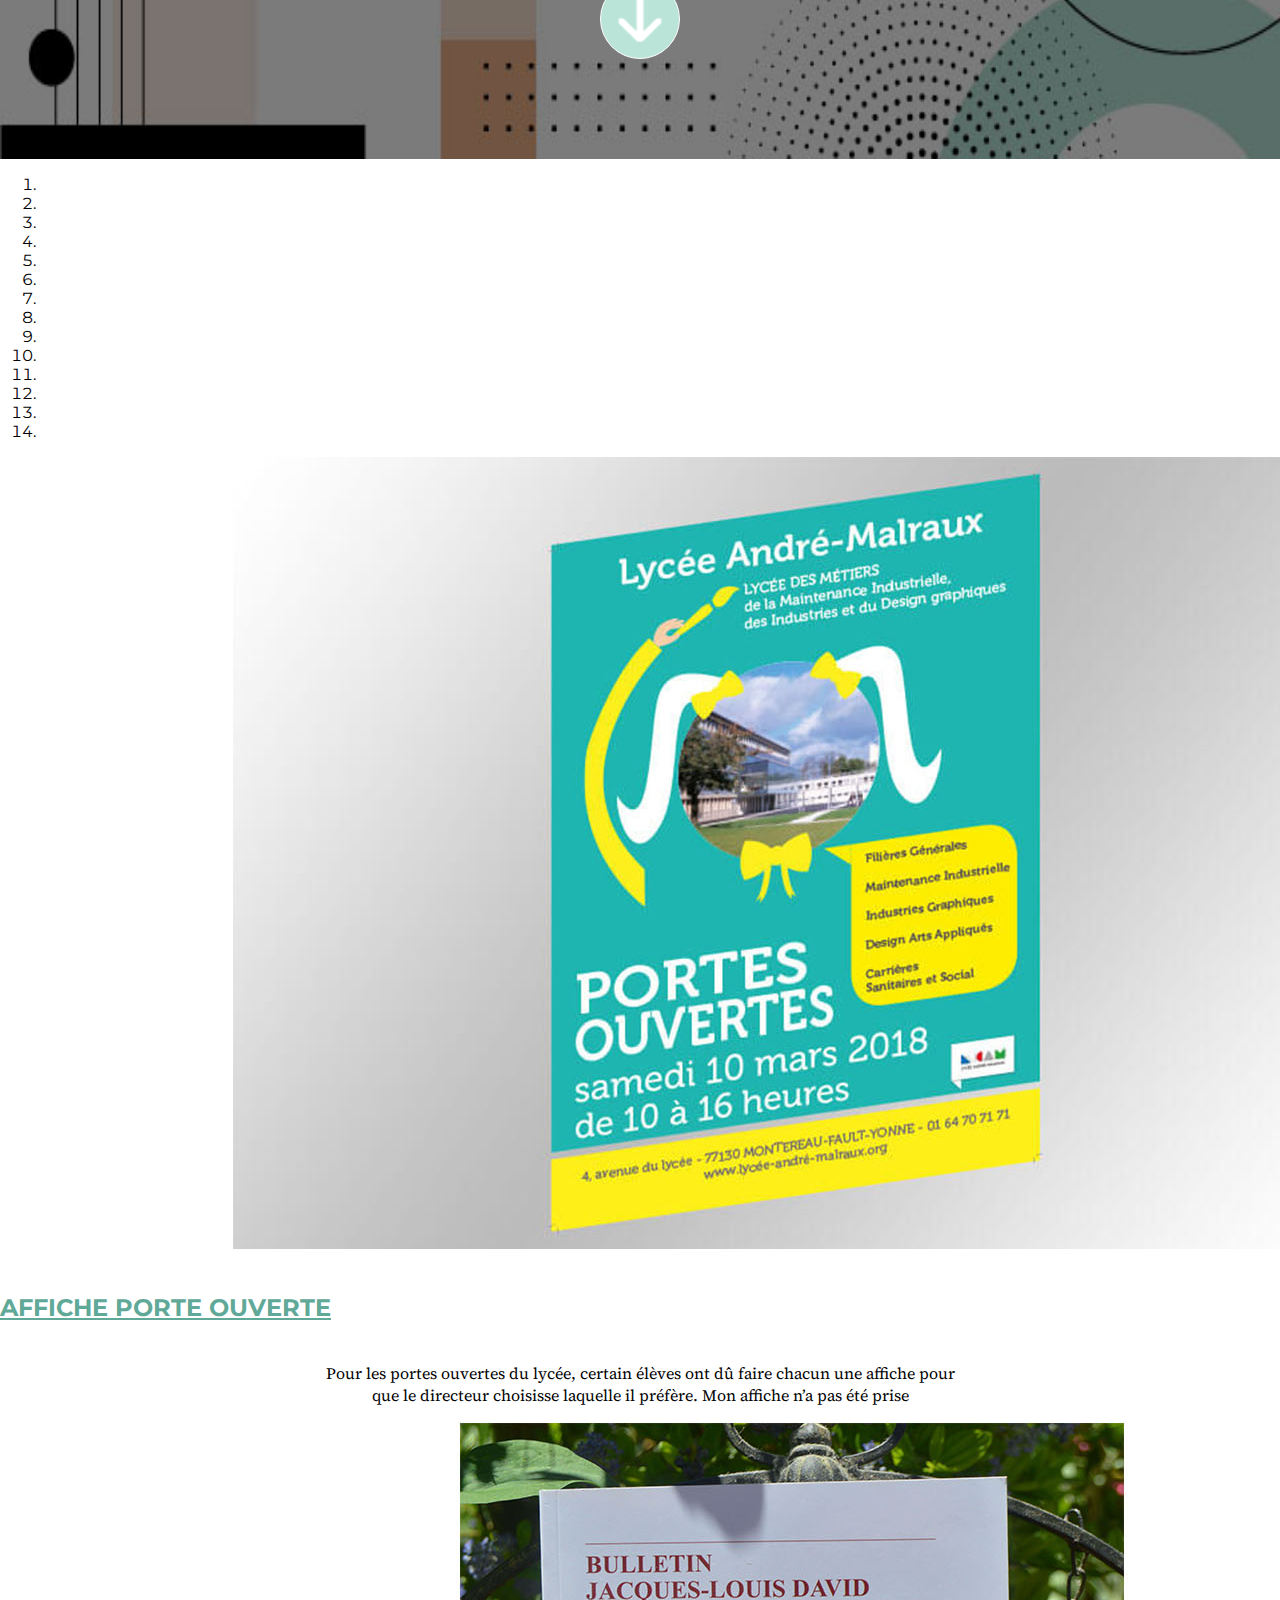
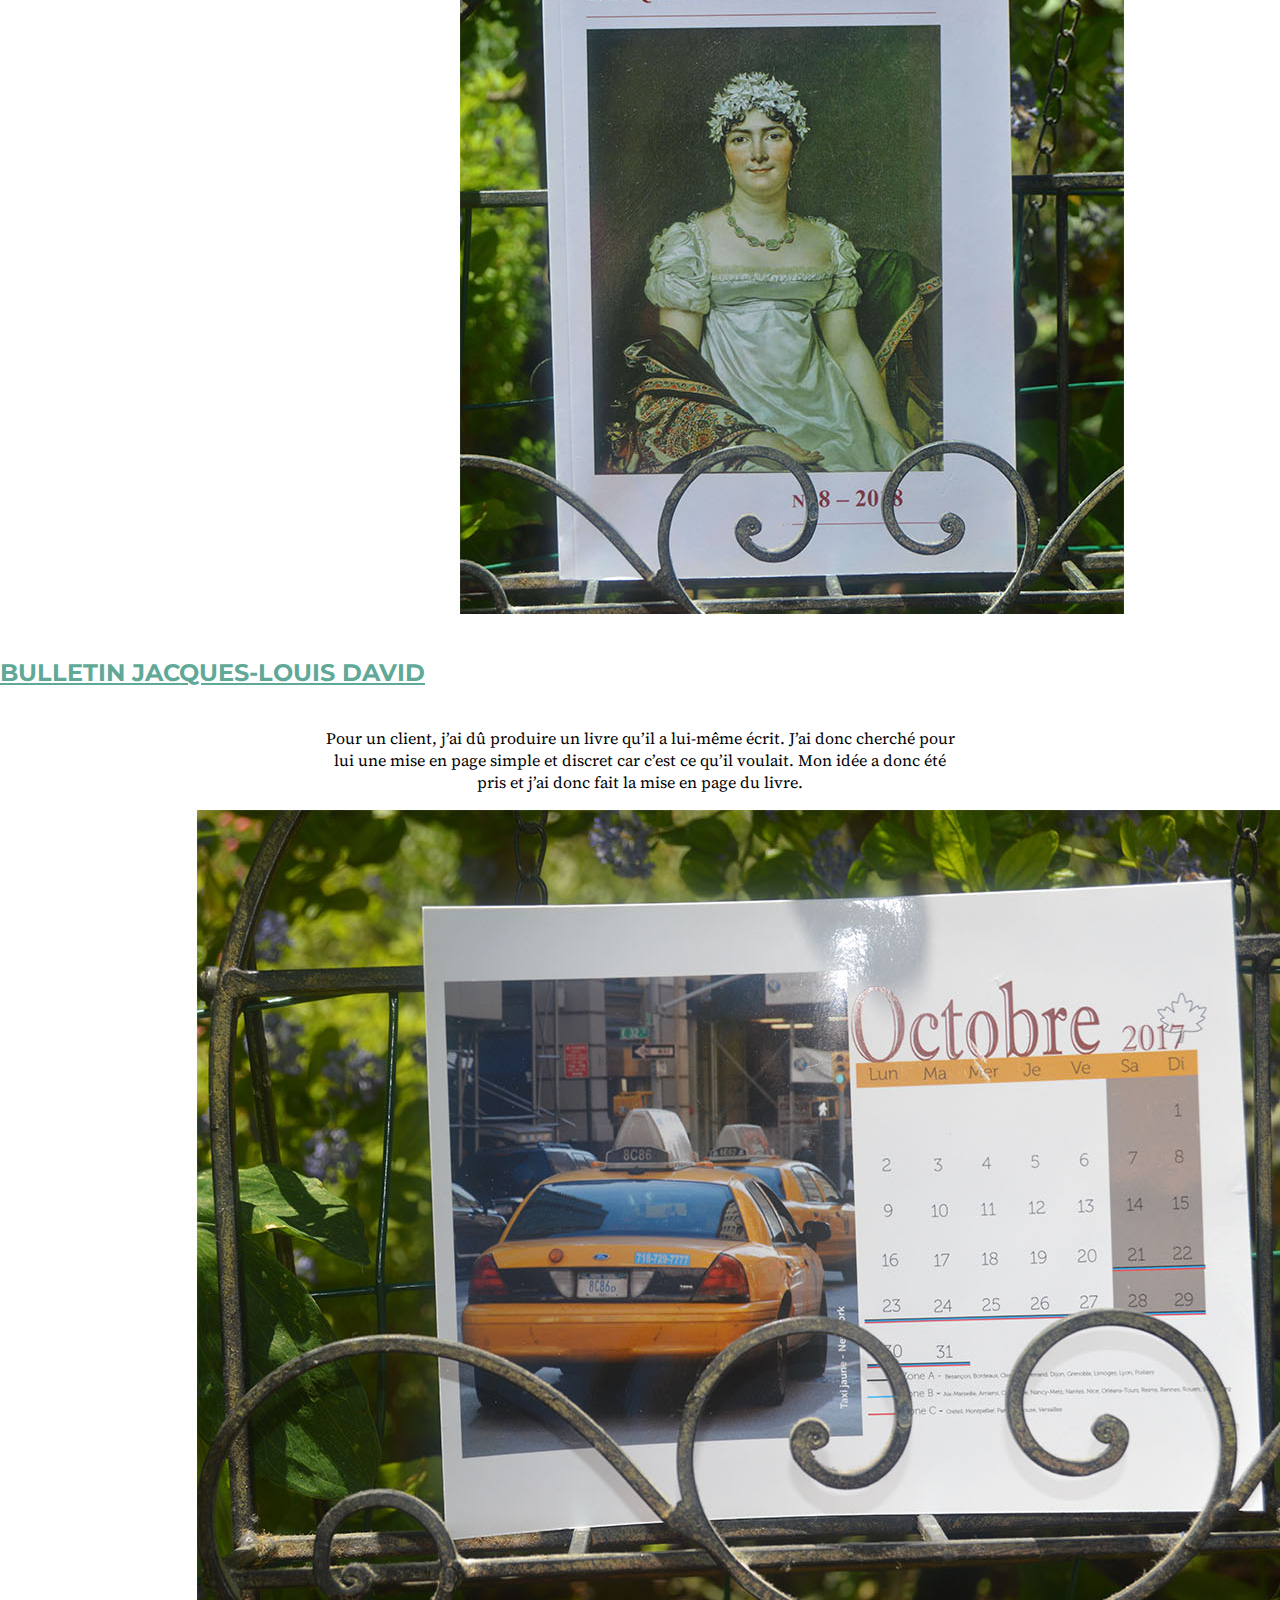
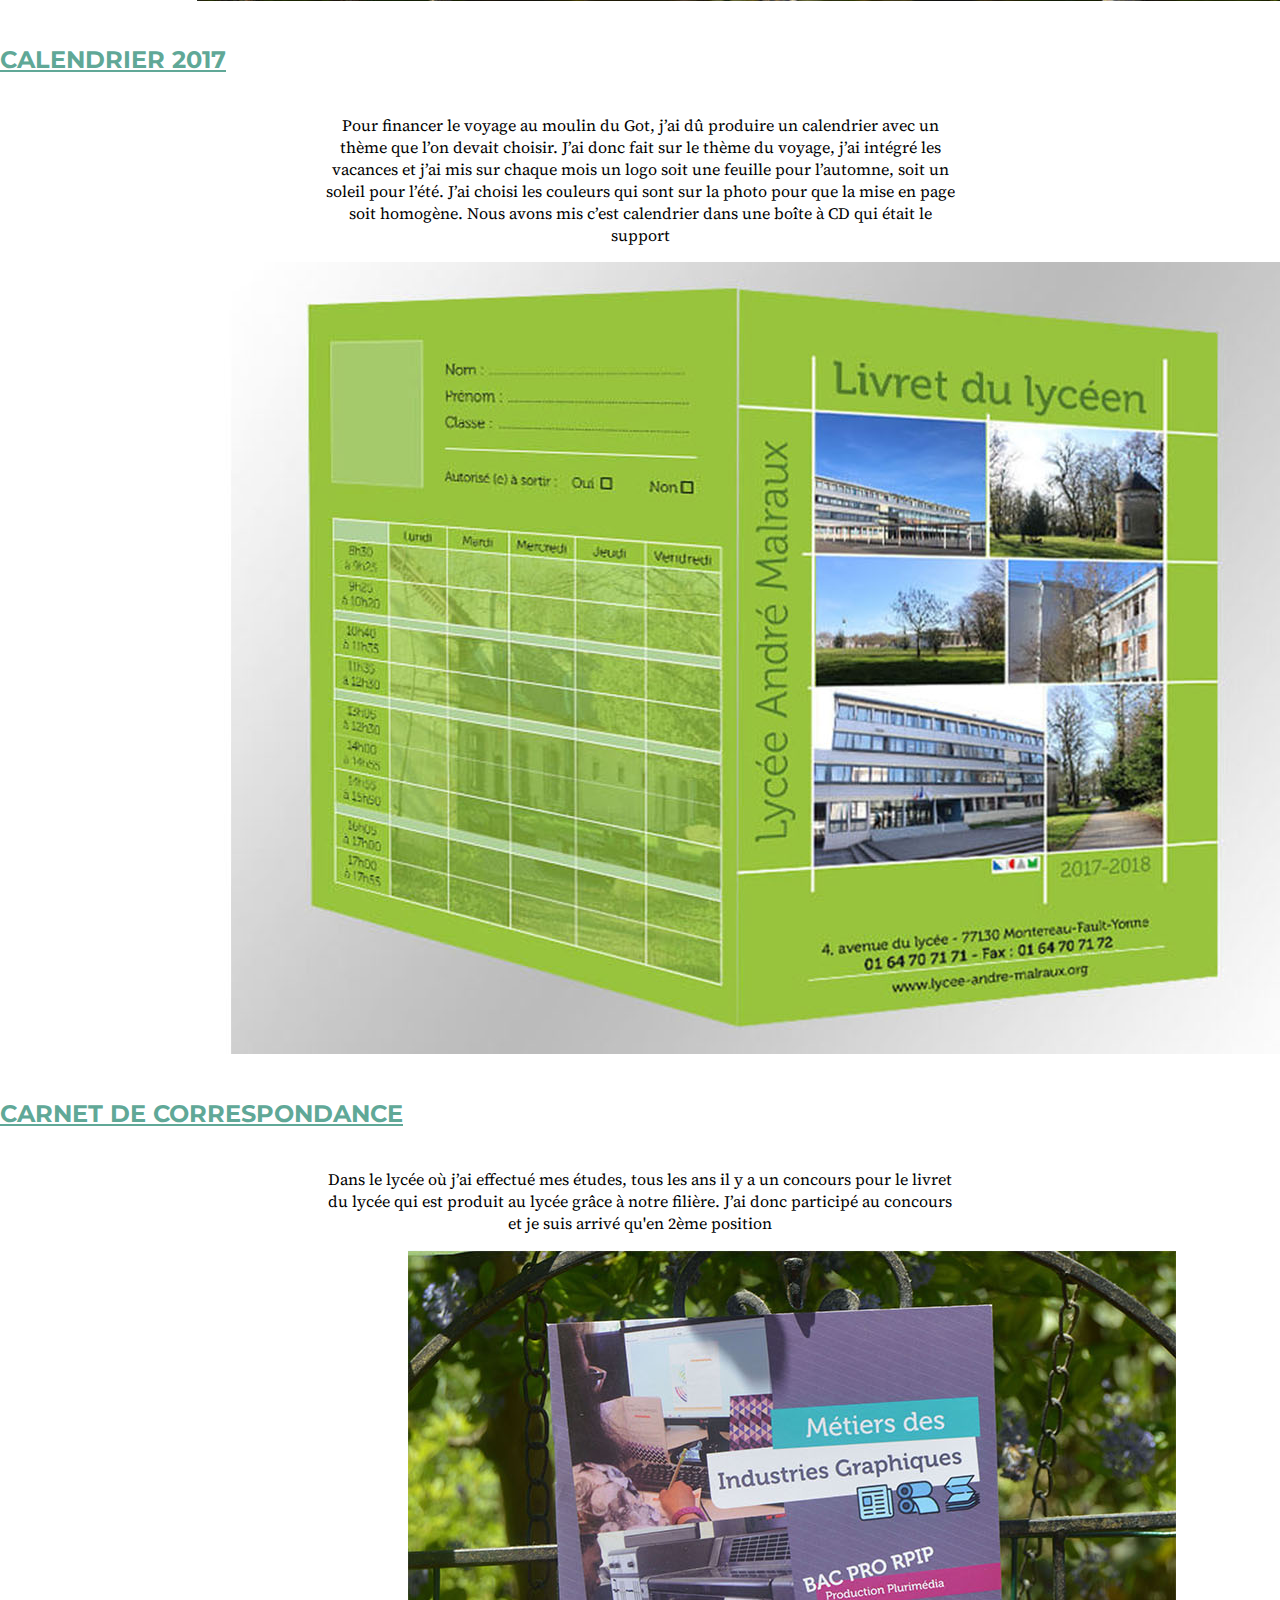
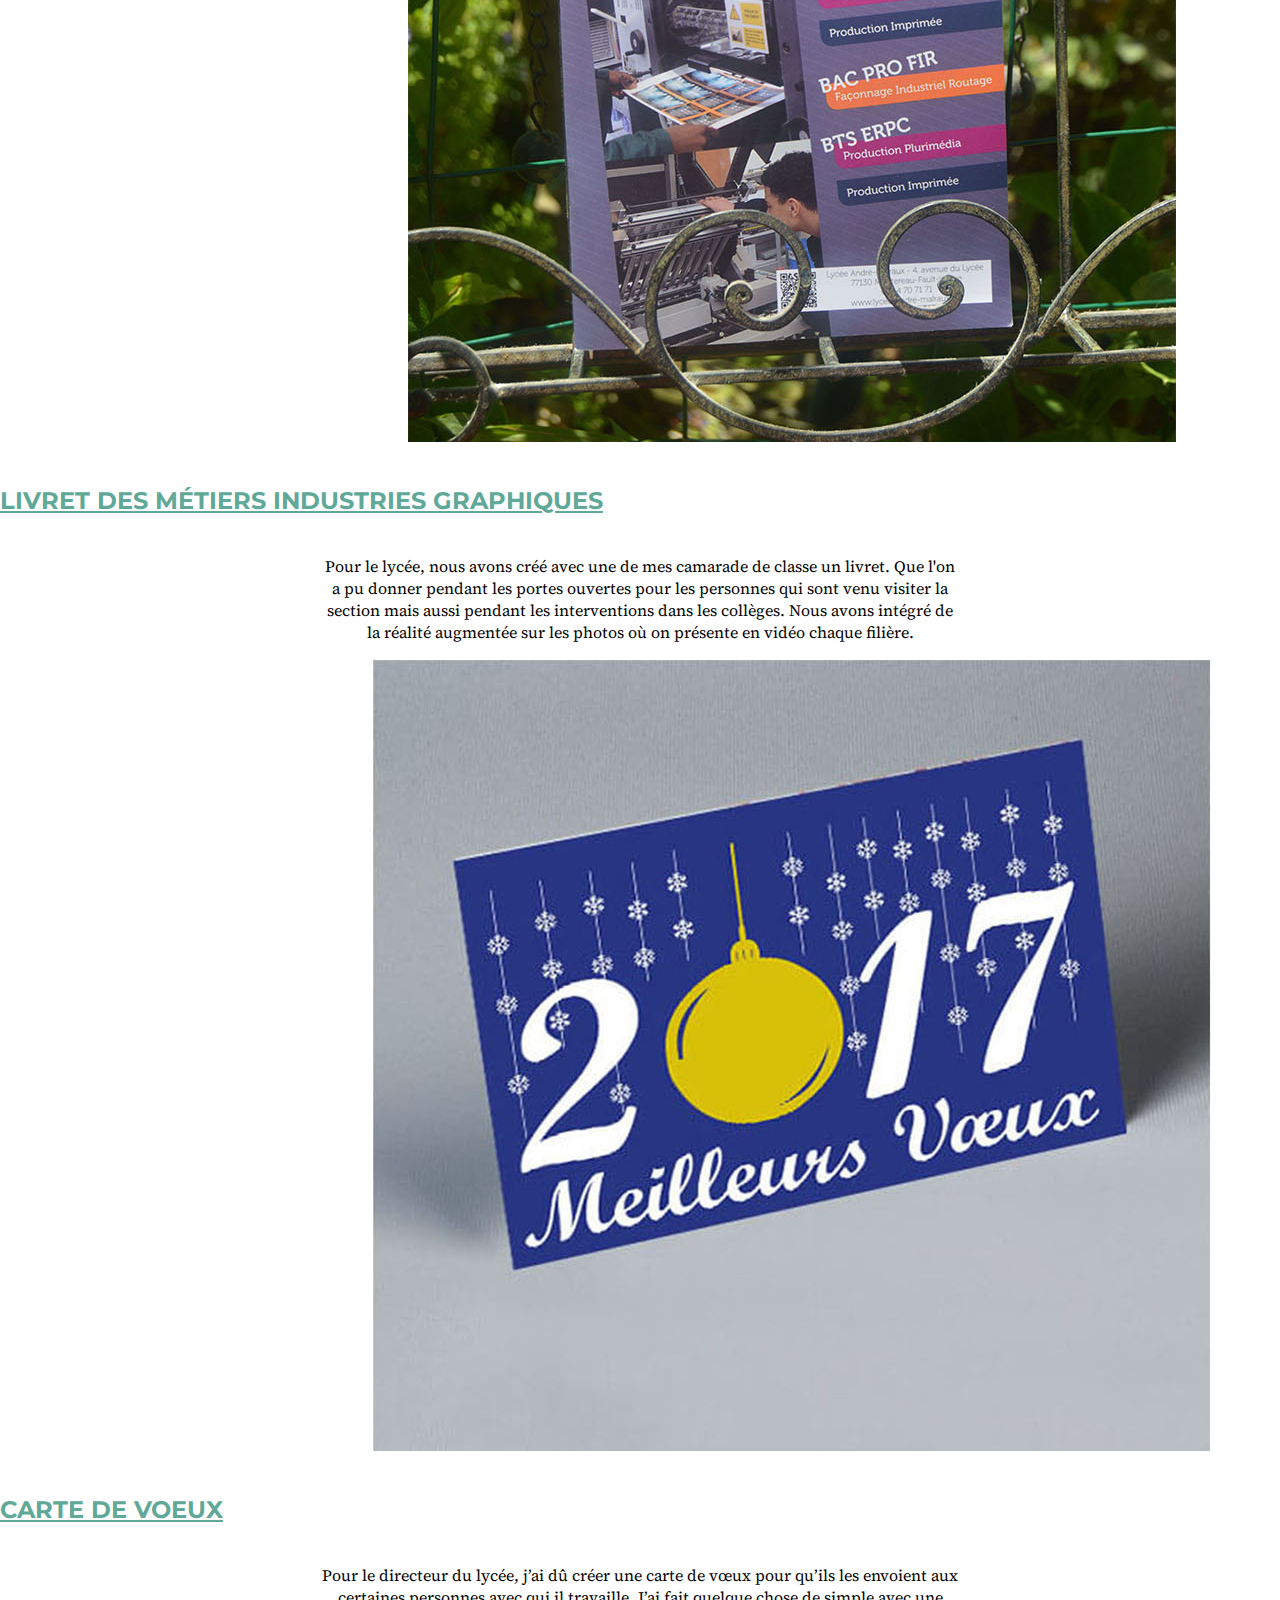
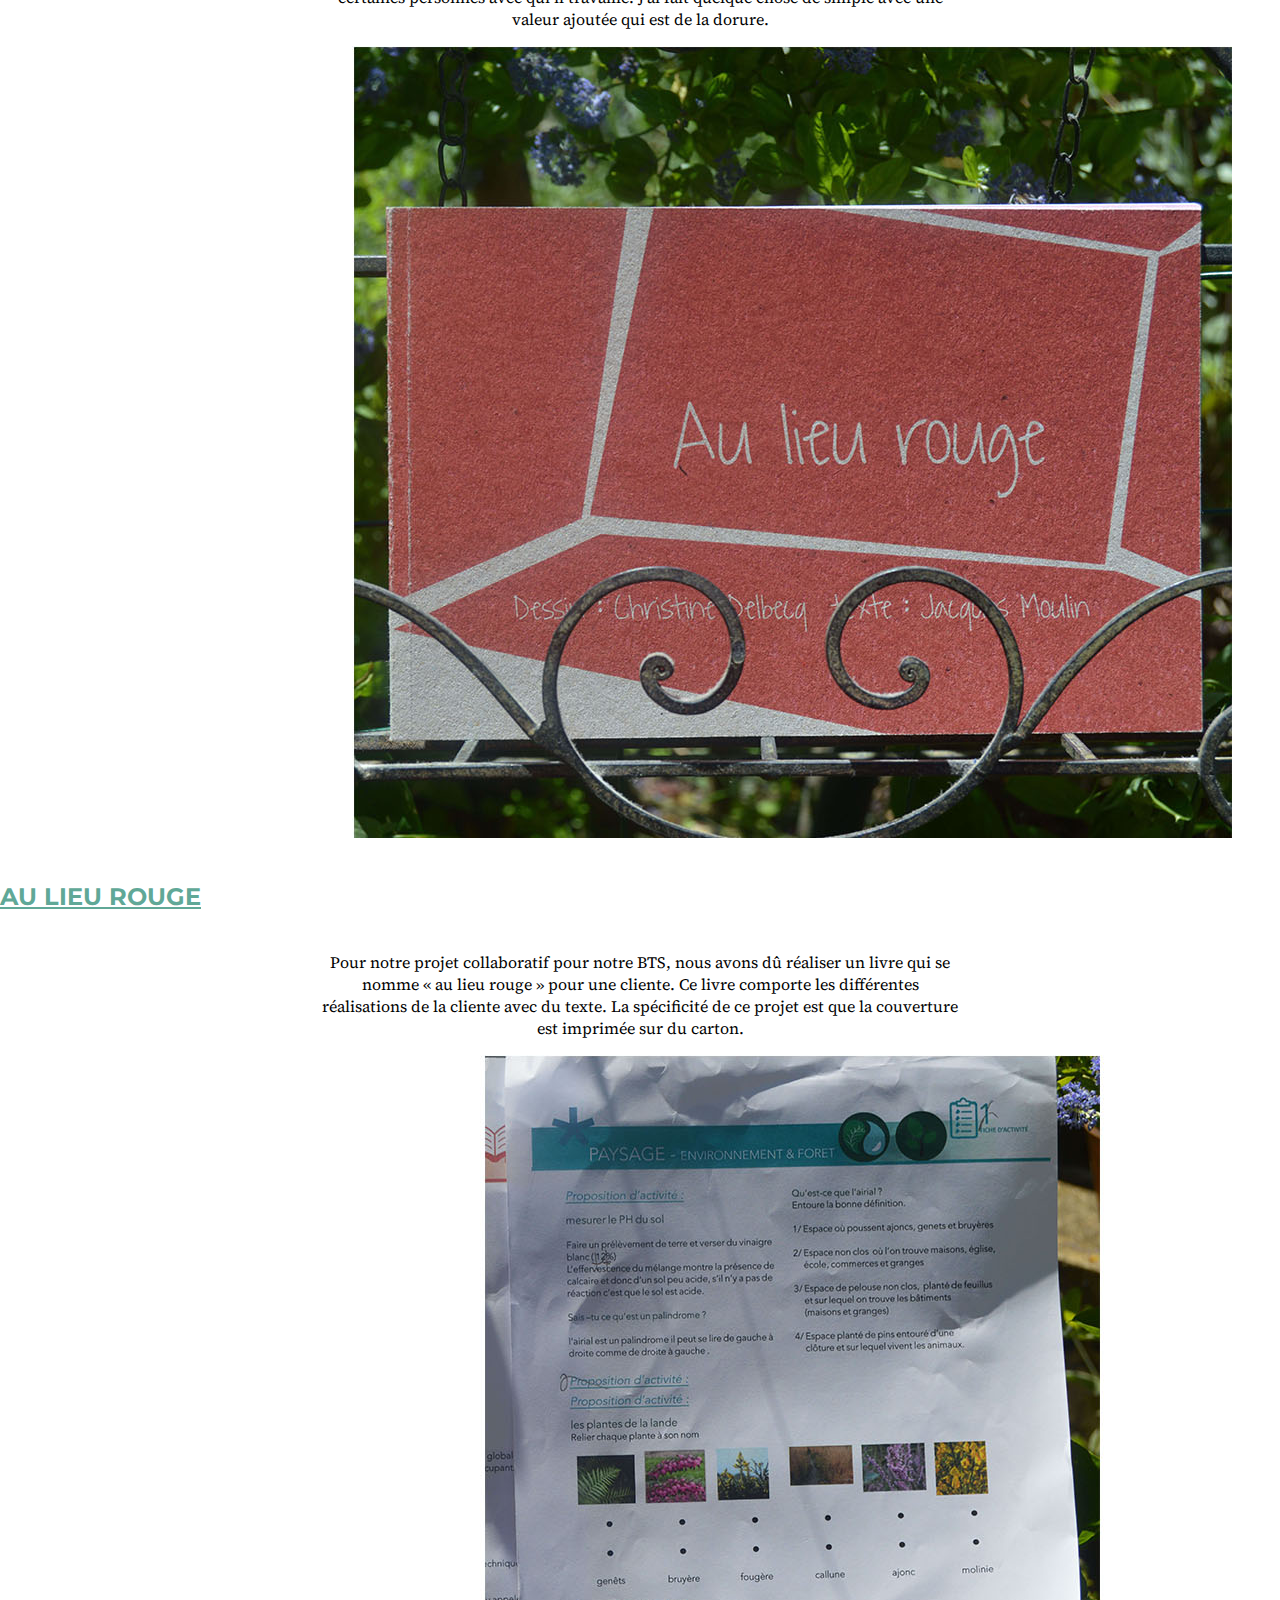
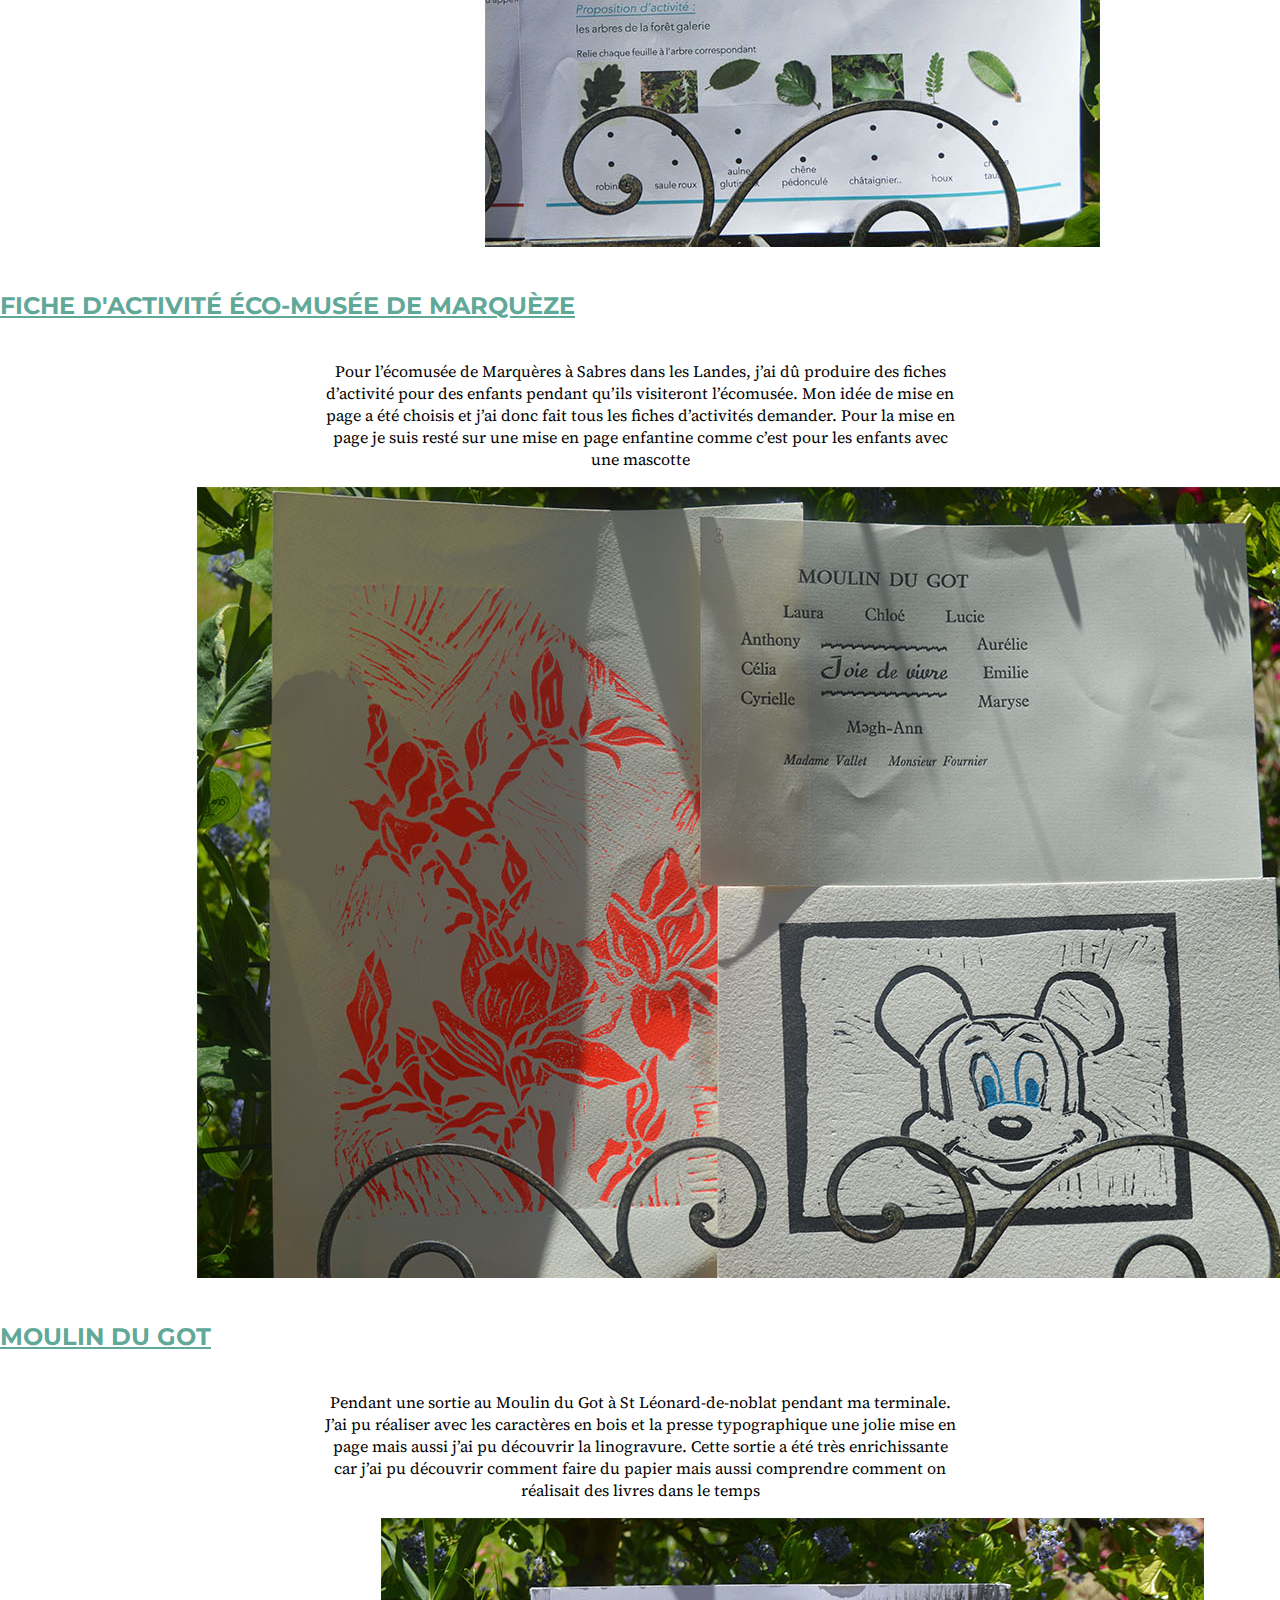
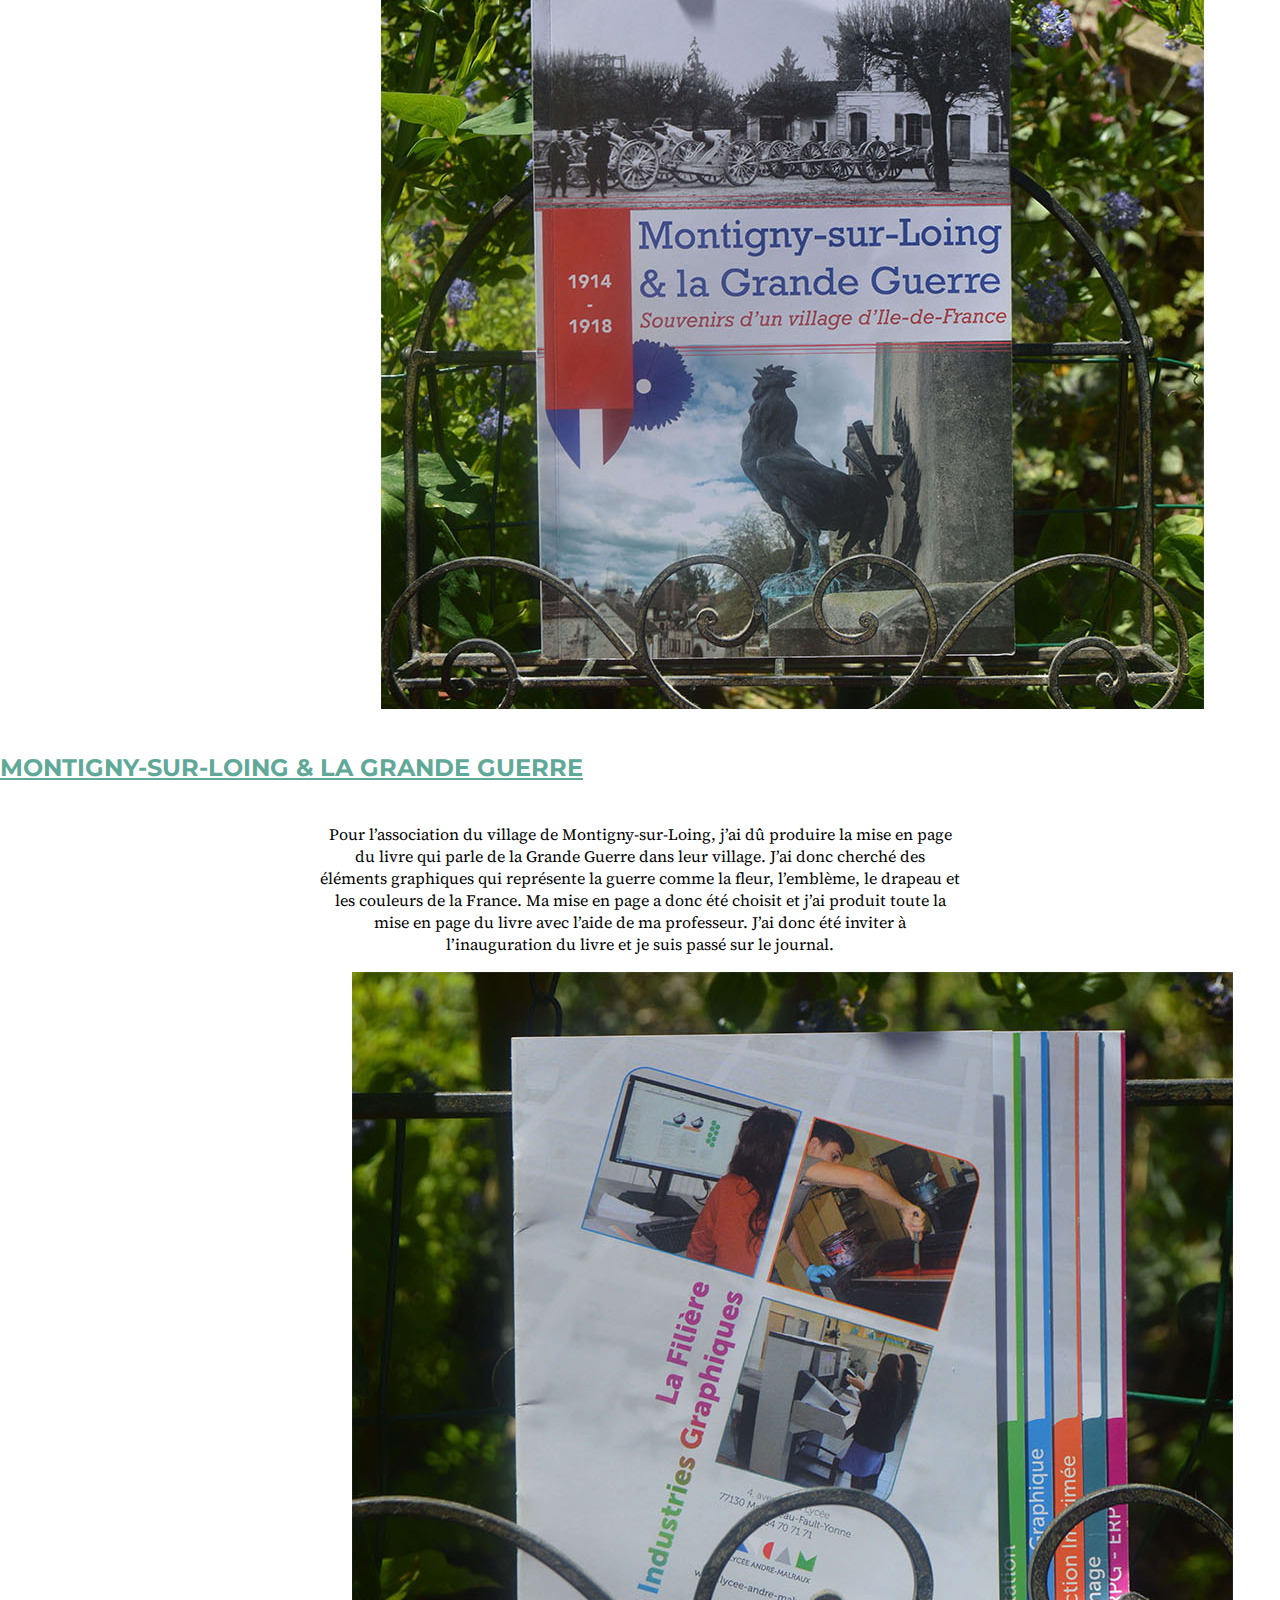
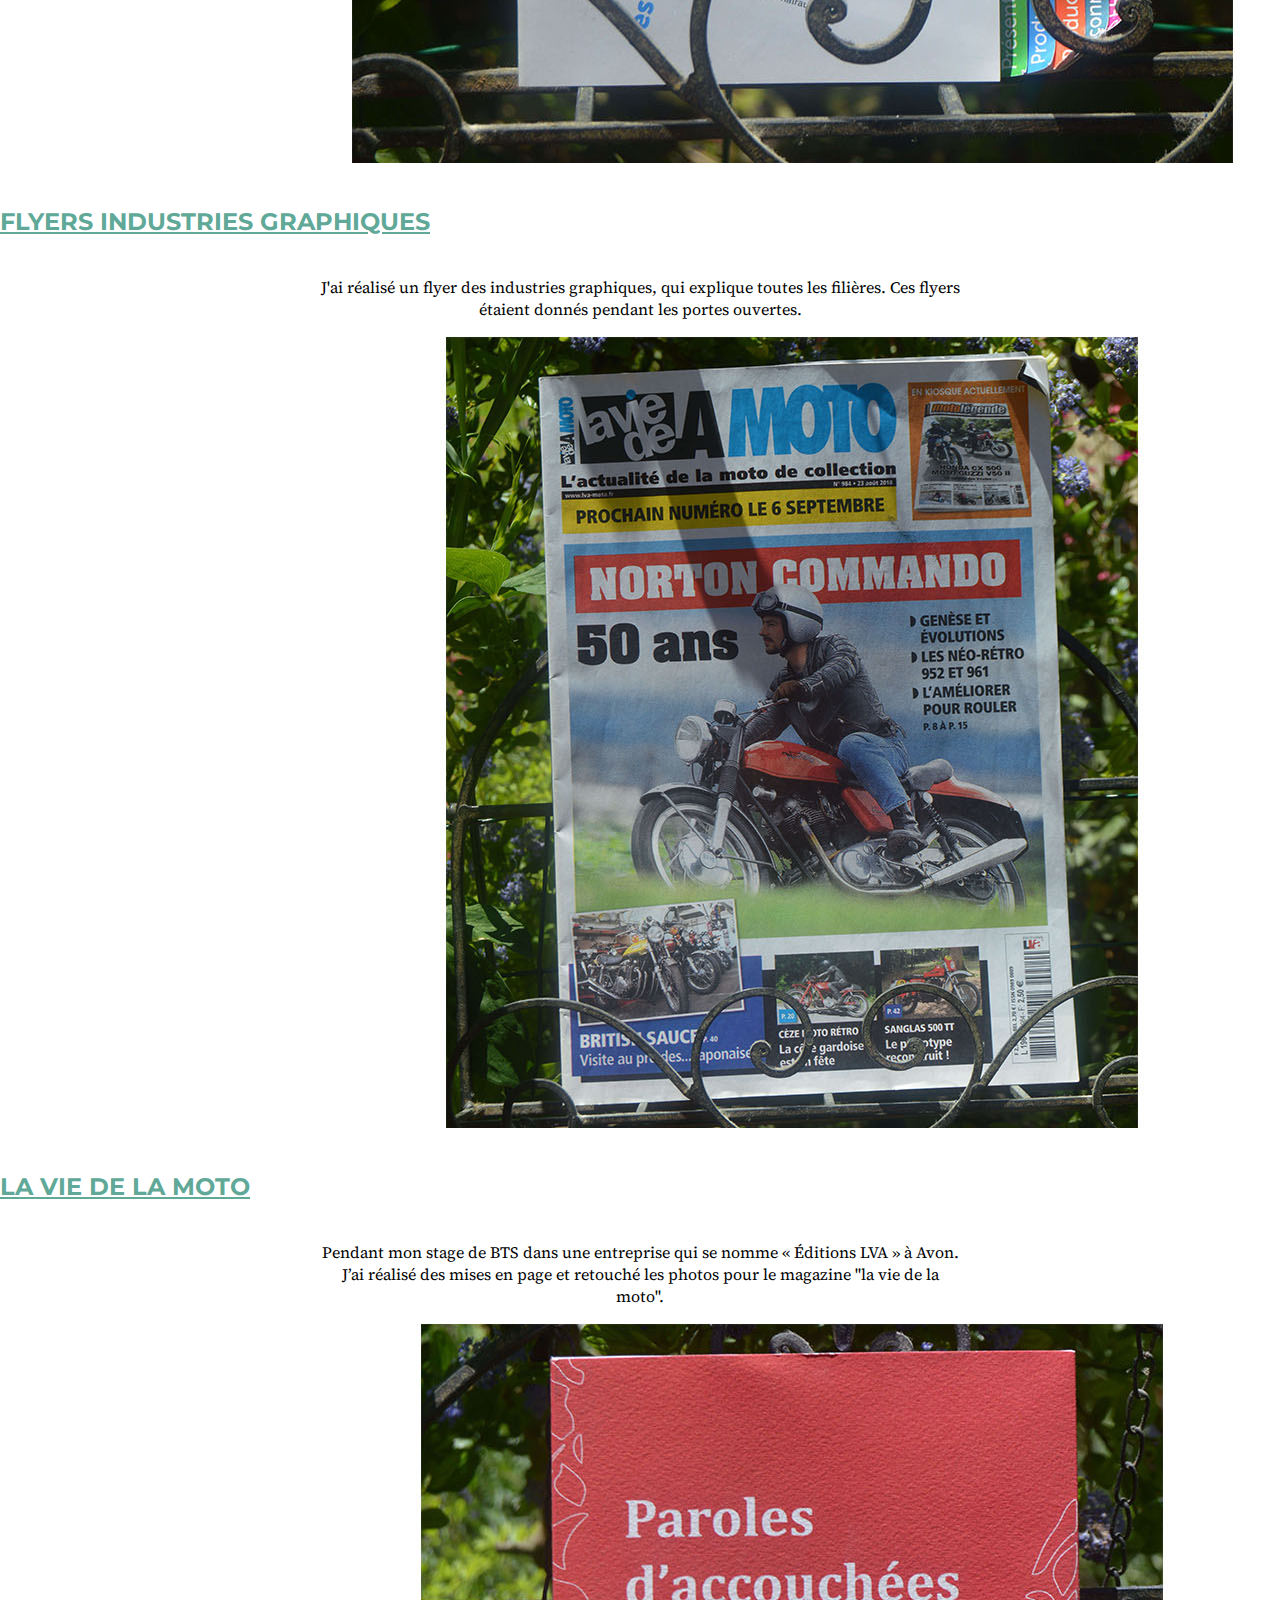
==== commit c1aa495f: "fini" ====
--- a/index.html
+++ b/index.html
@@ -108,7 +108,9 @@
                     </div>
                     <!-- BUTTON -->
                     <div class="buttoncv">
-                        <button> Téléchargez mon CV</button>
+                        <button> 
+                          <a href="assets/cv.pdf" target="blanck">Télécharger mon CV</a>
+                        </button>
                     </div>        
                 </div>
             <!-- FIN ARTICLE -->
--- a/assets/css/accordeon.css
+++ b/assets/css/accordeon.css
@@ -61,6 +61,11 @@
     border: 1px solid rgb(185, 228, 215);
     width: 15em;
     height: 50px;
+}
+
+button a{
+    color: black;
+    font-size: 1em;
 }
 
 /* CENTRER IMAGE CARROUSEL */
